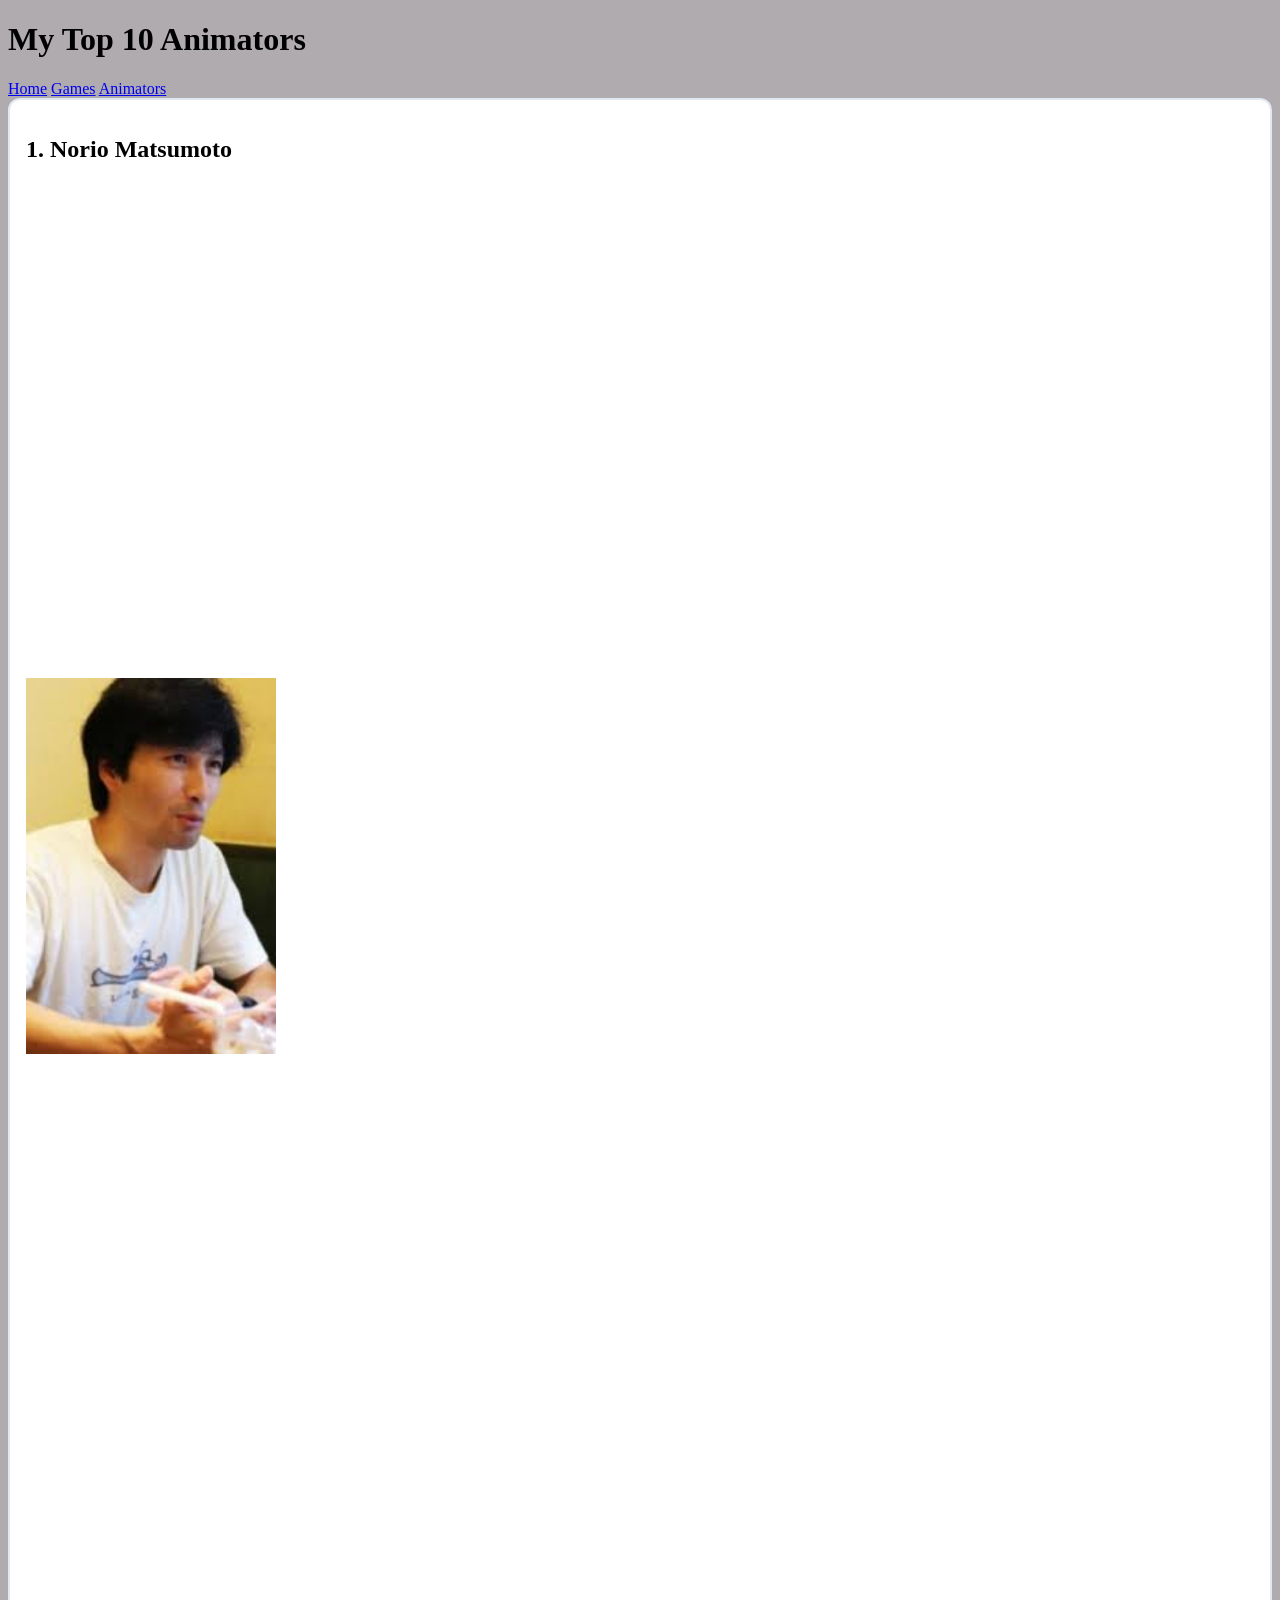
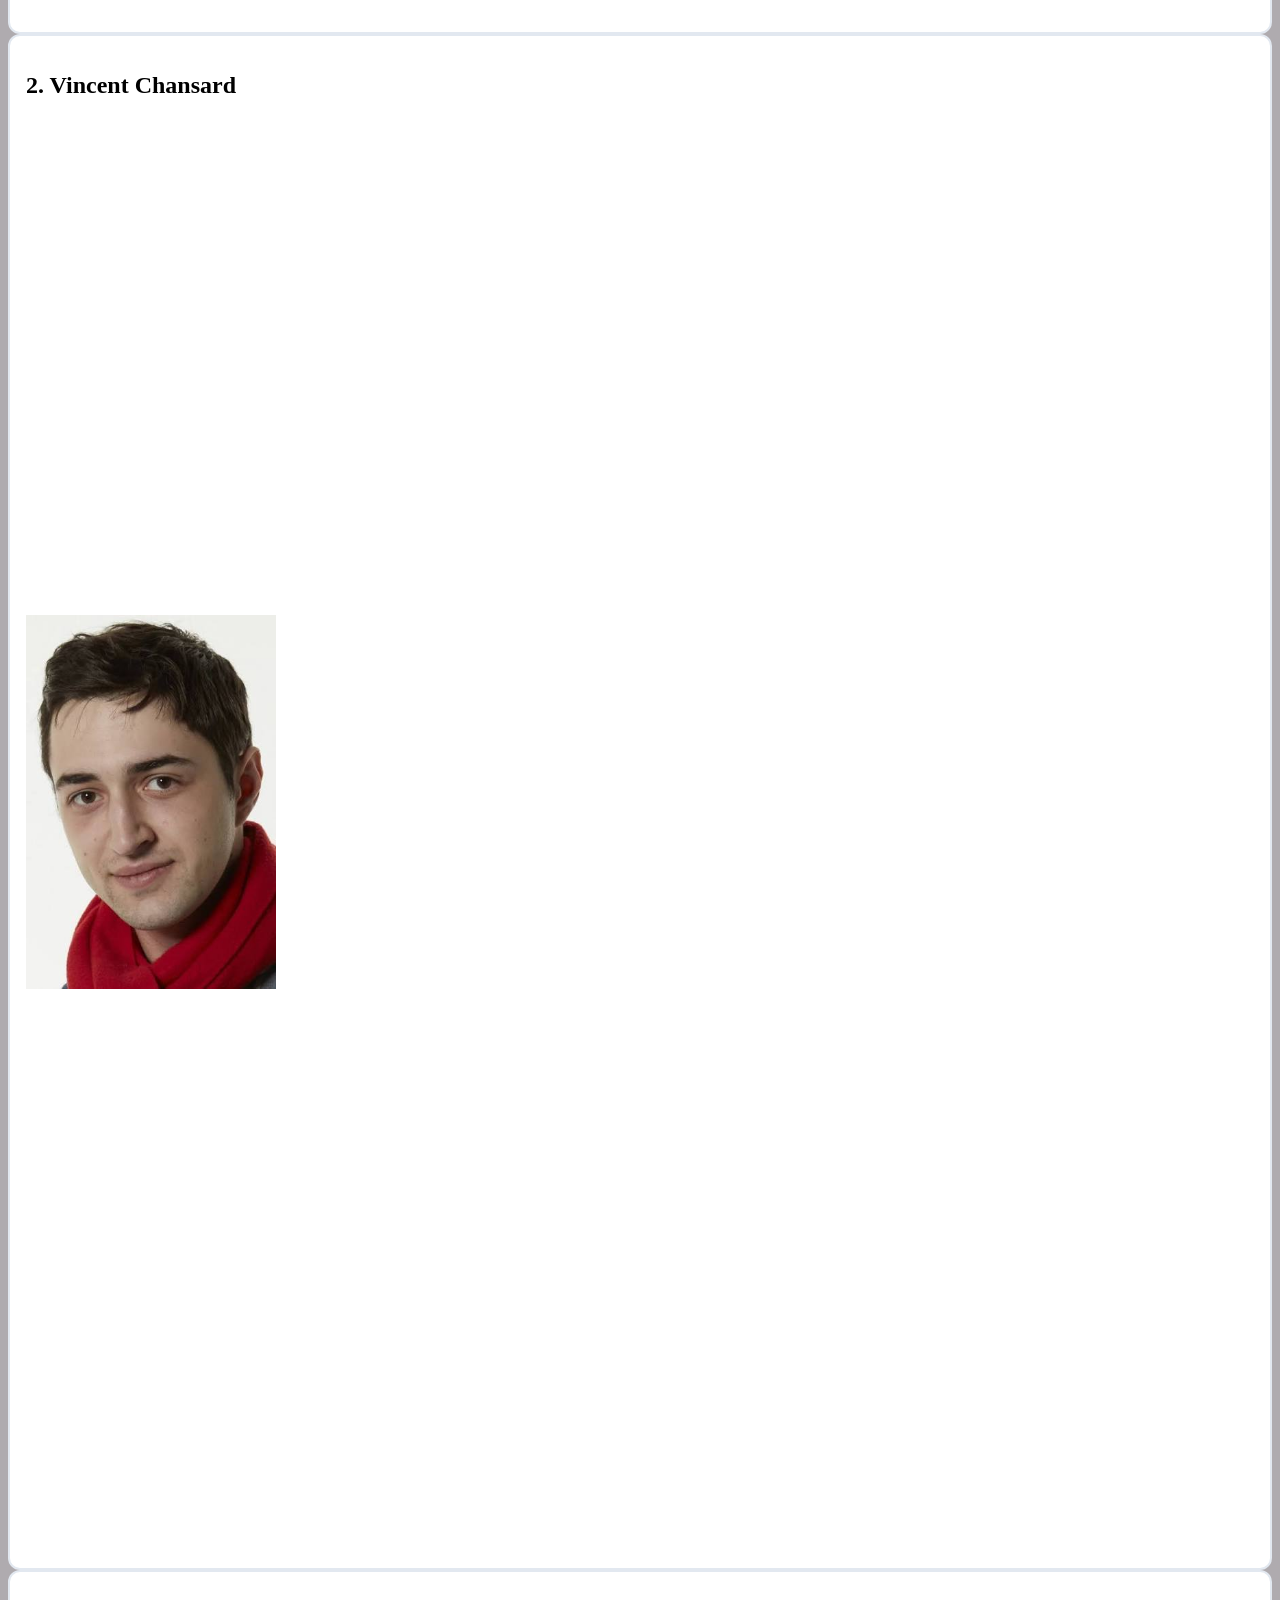
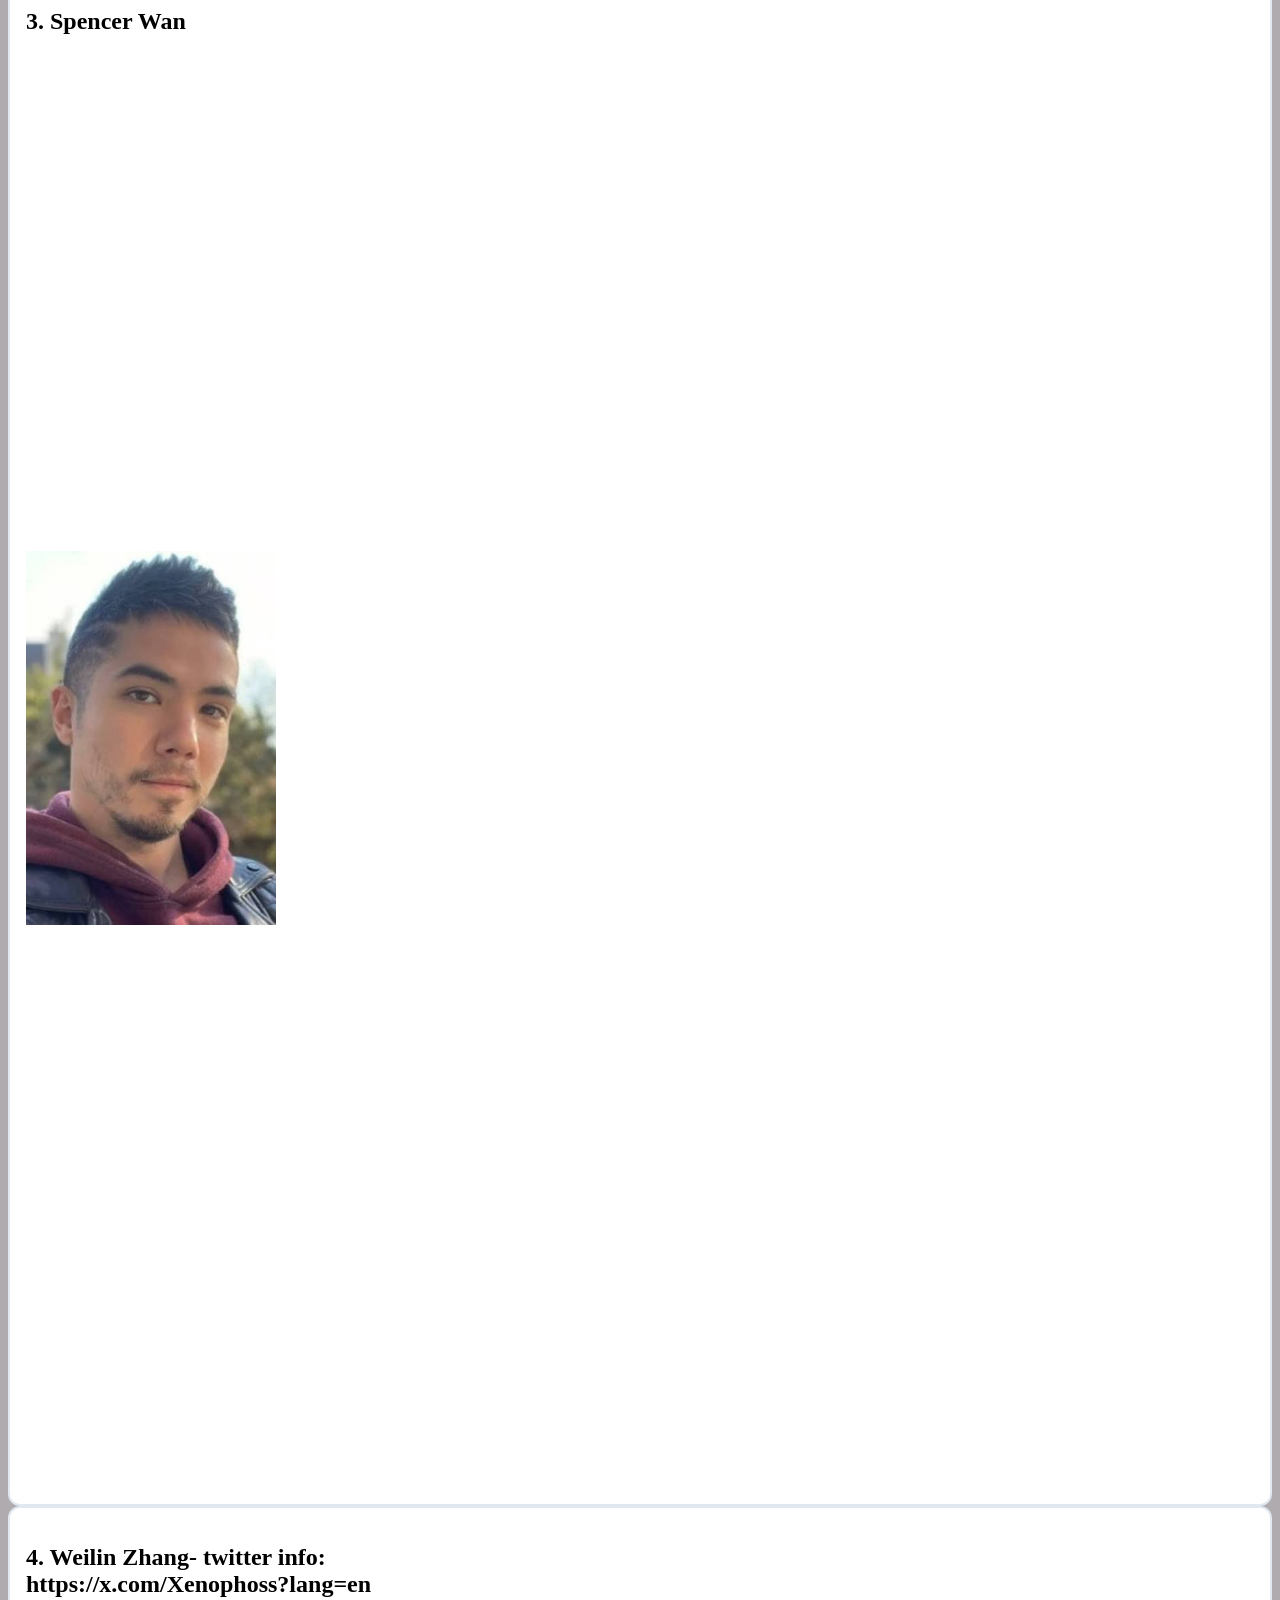
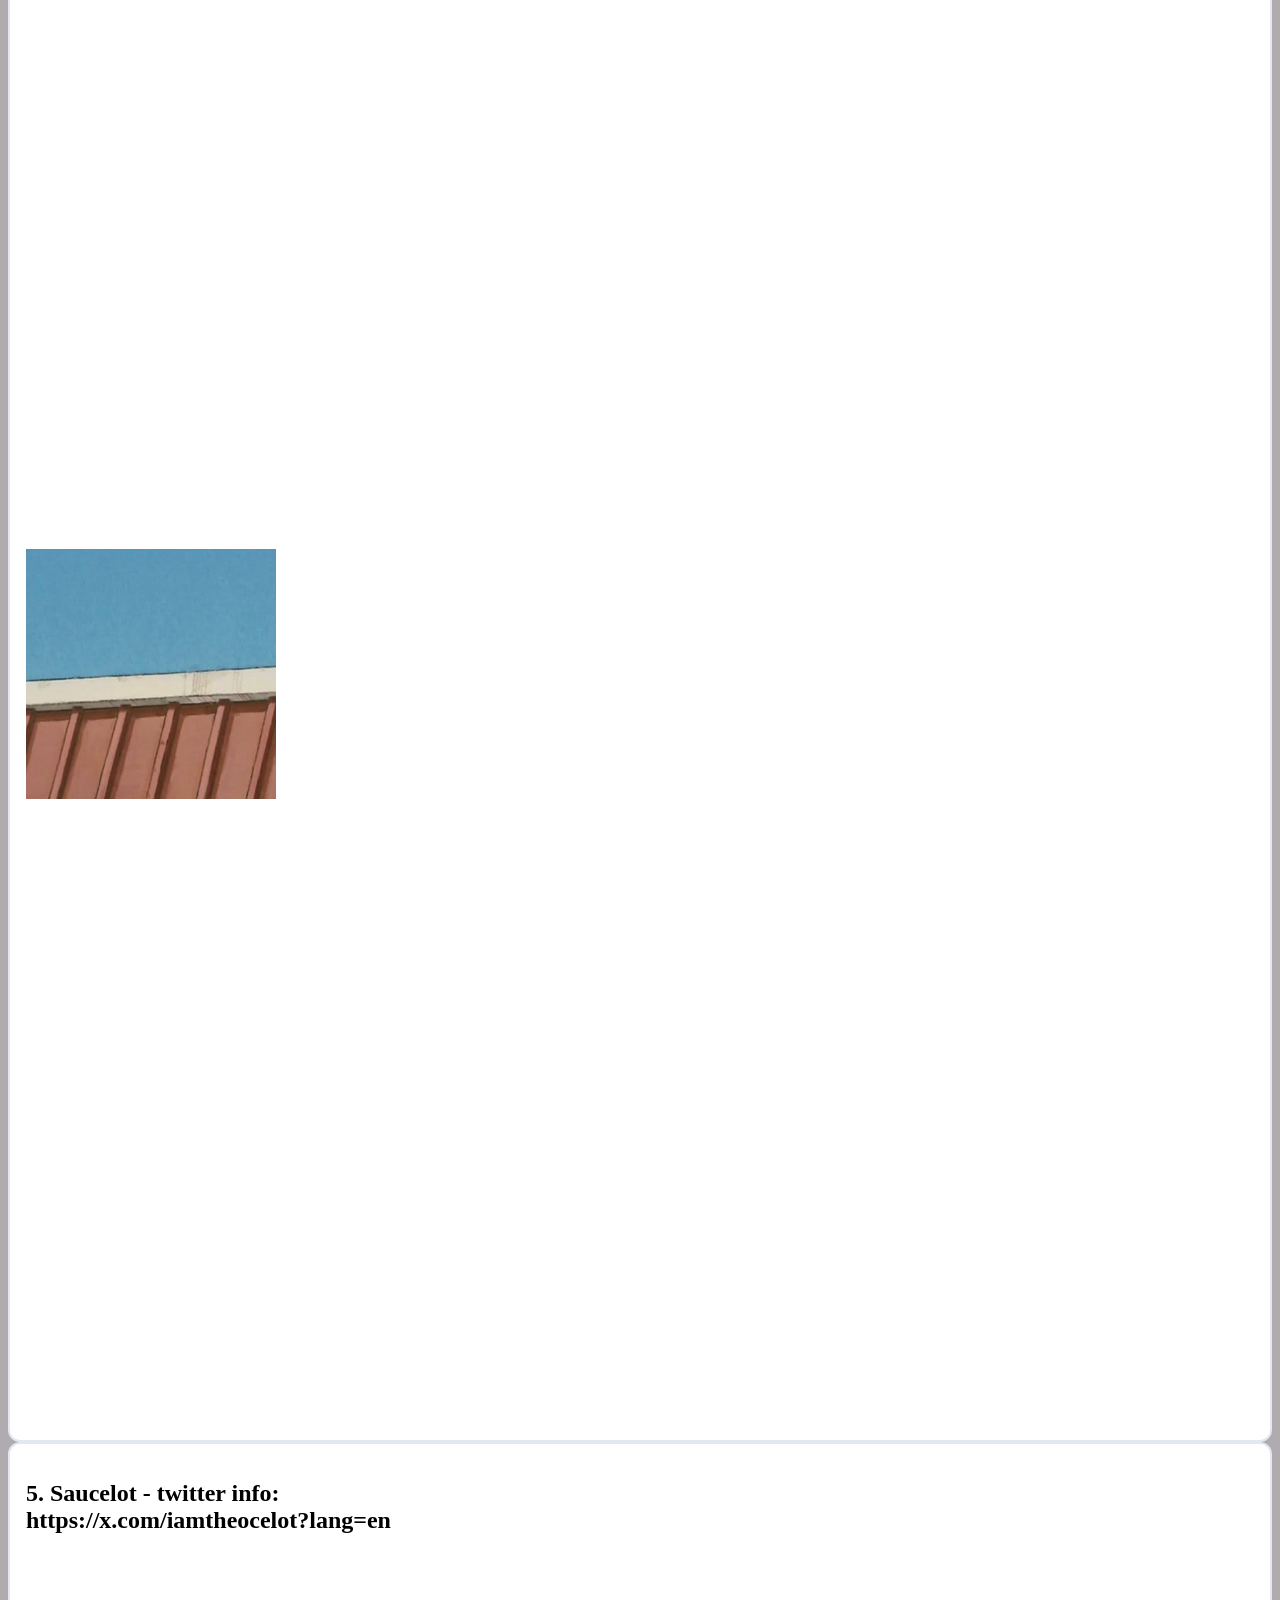
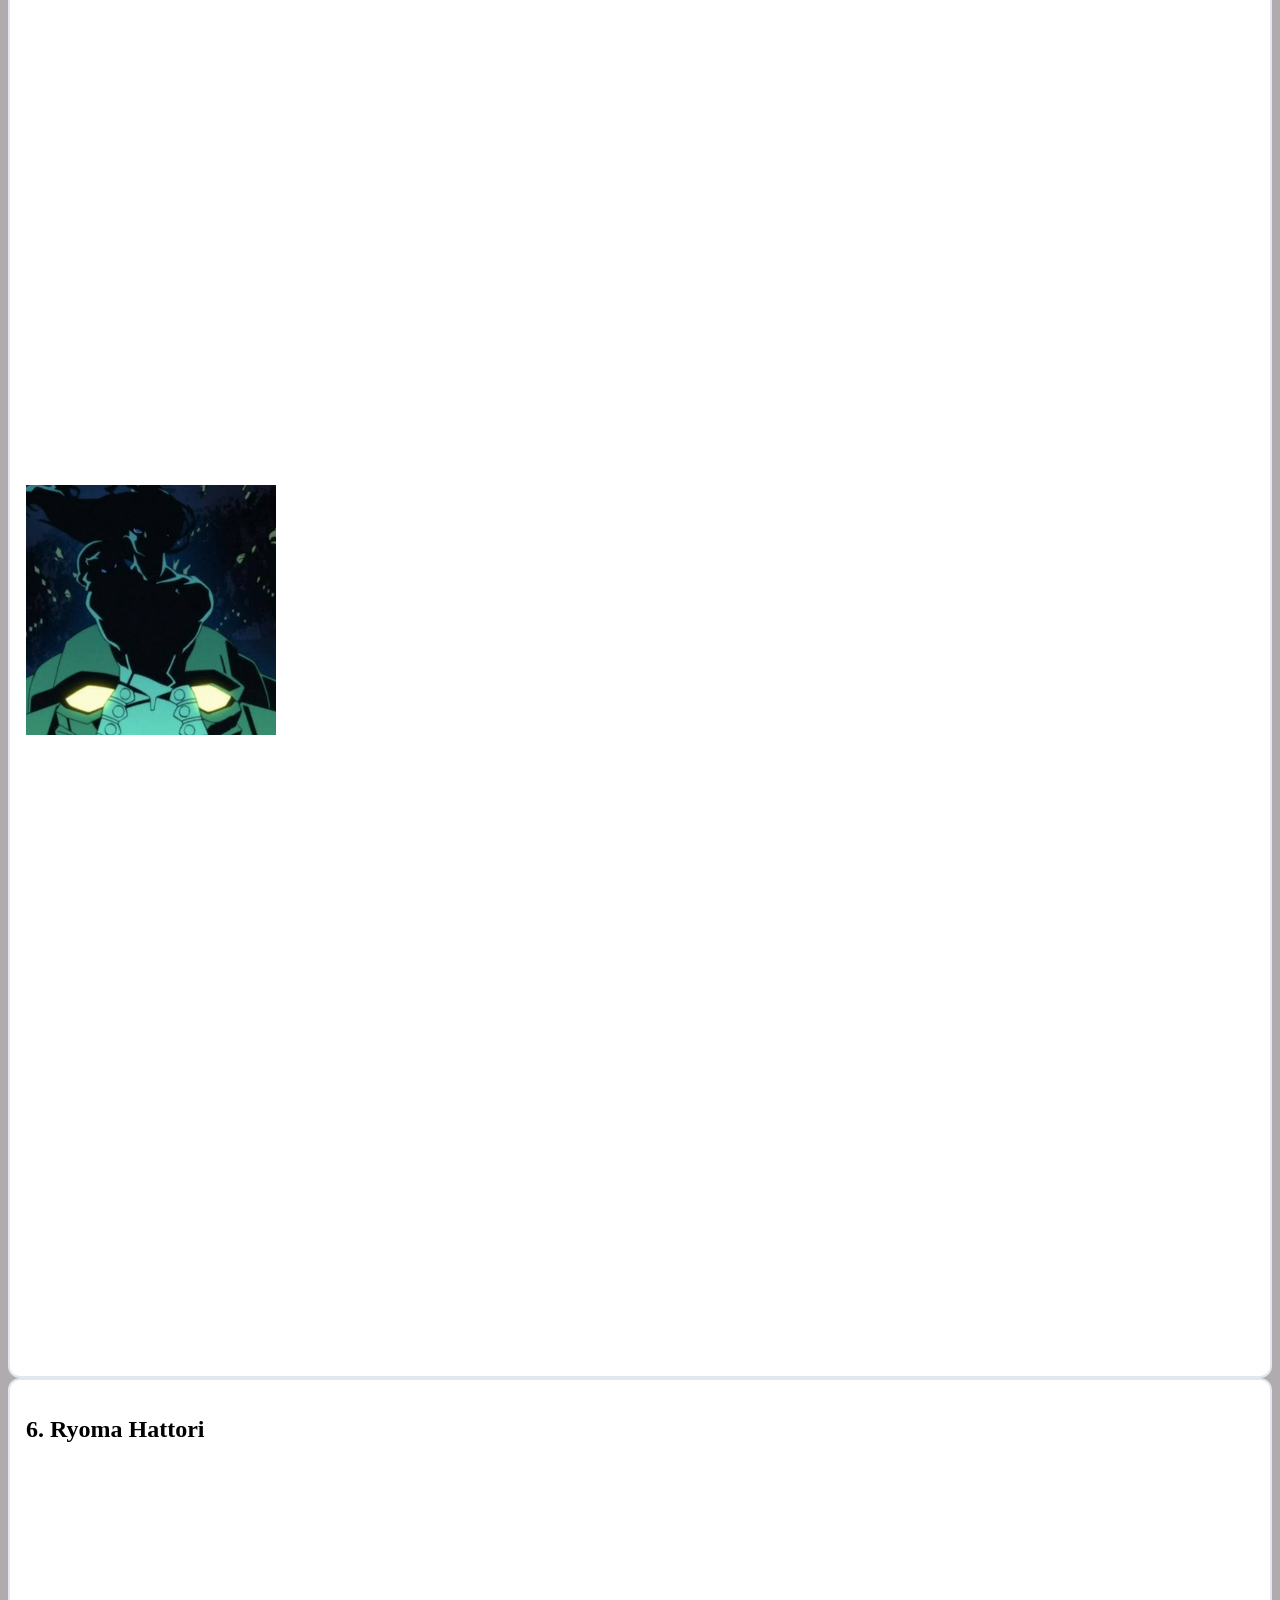
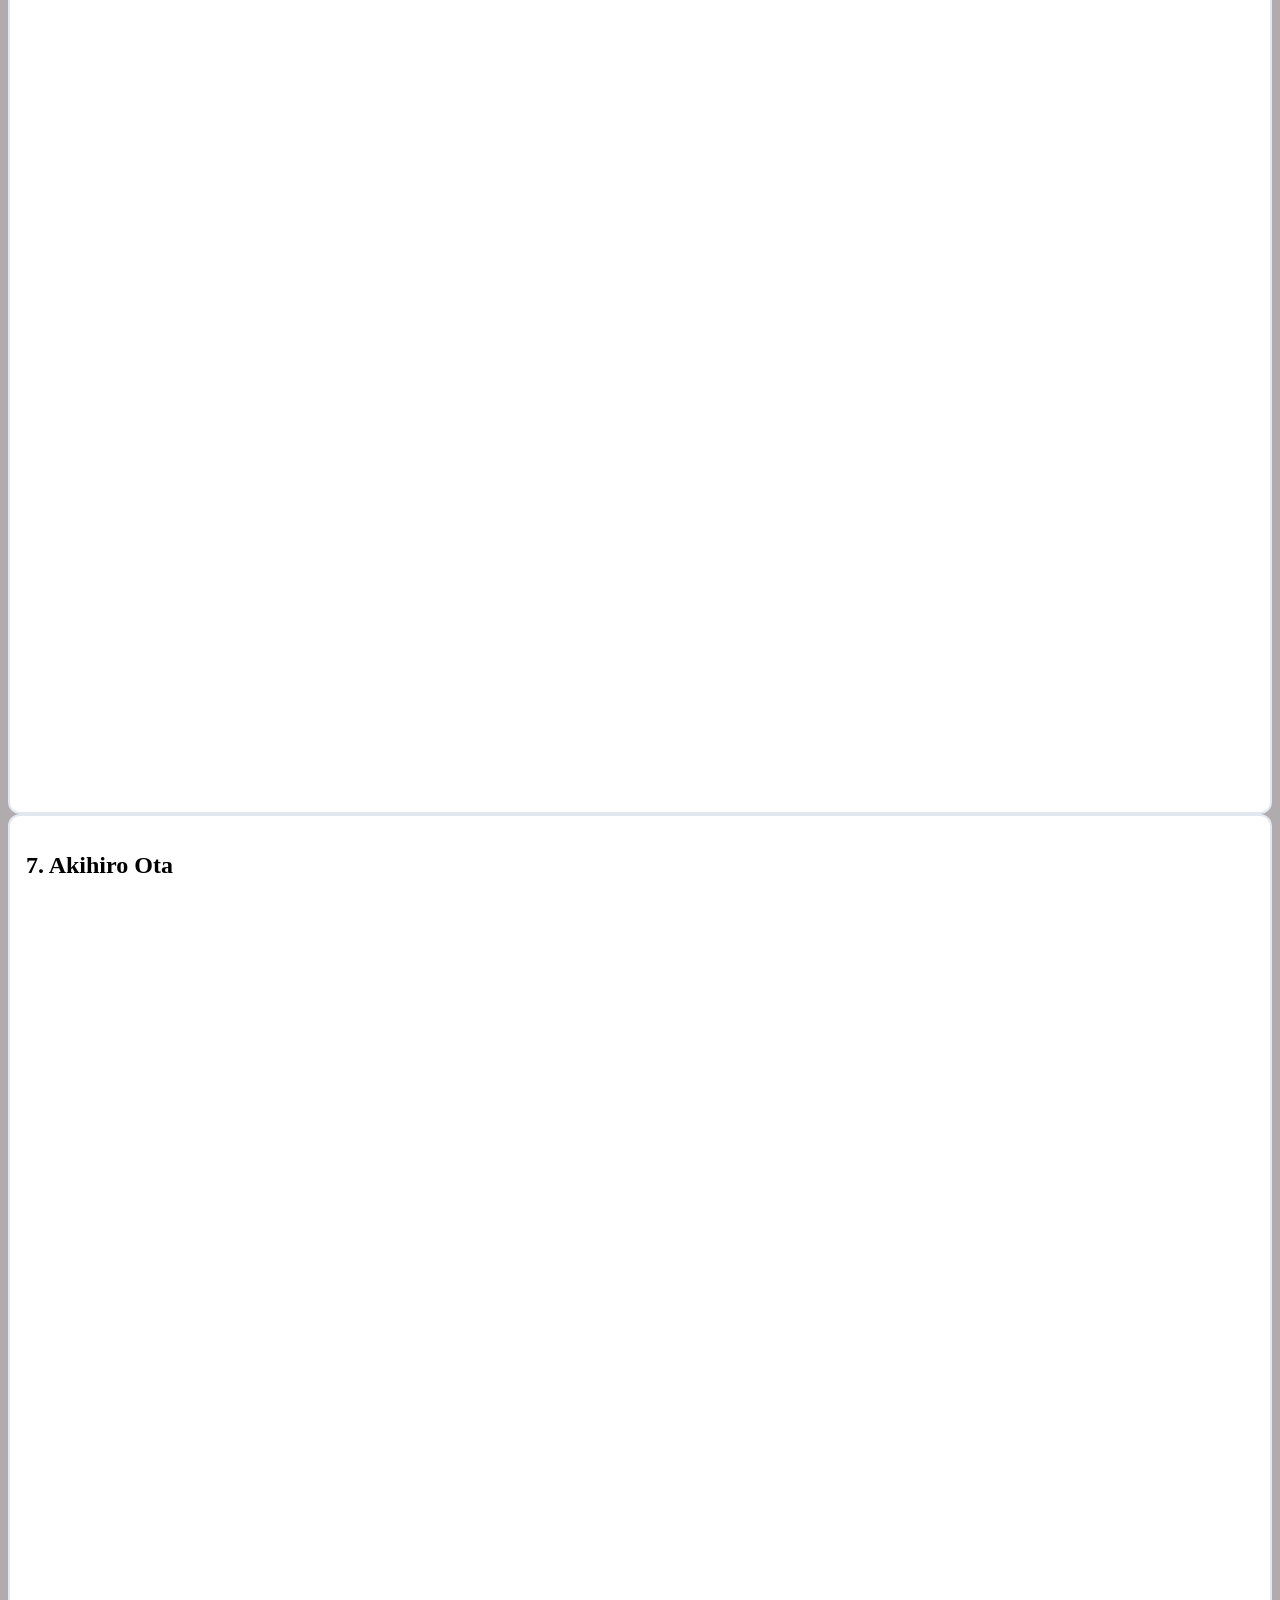
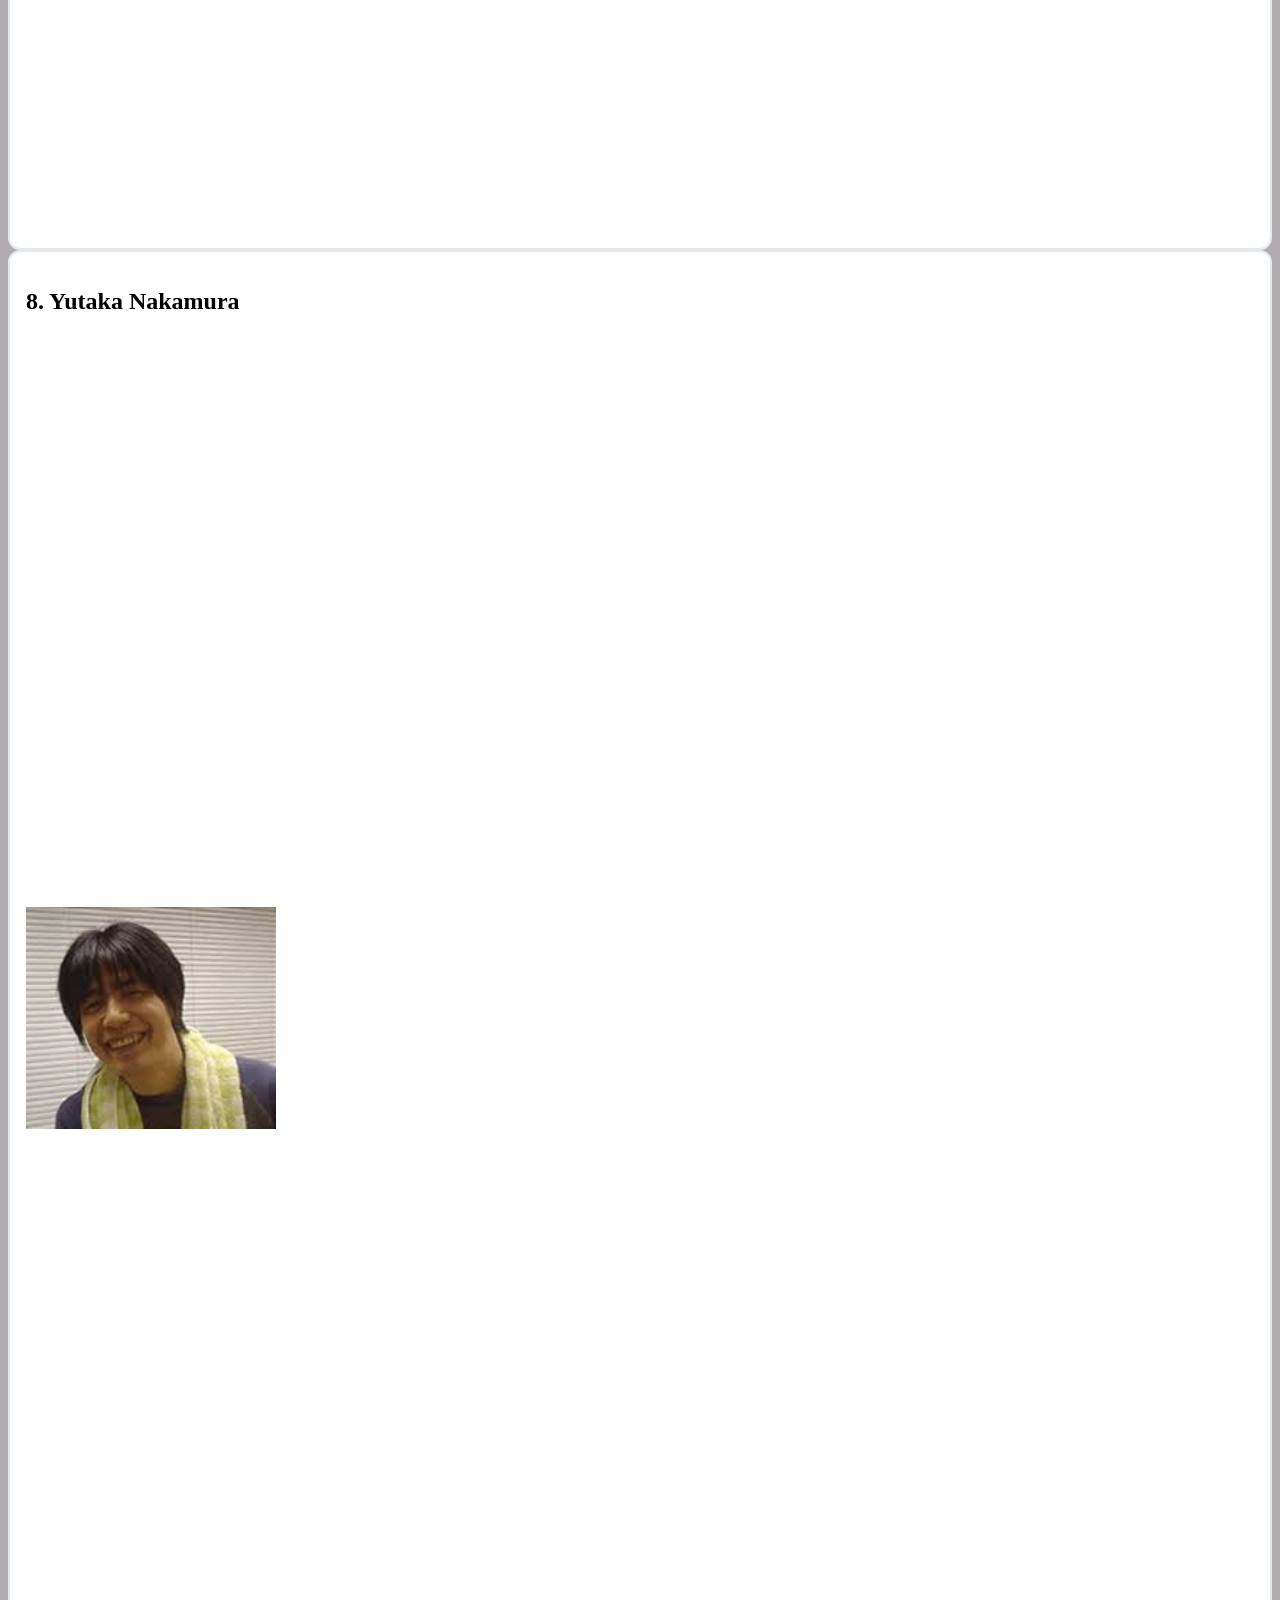
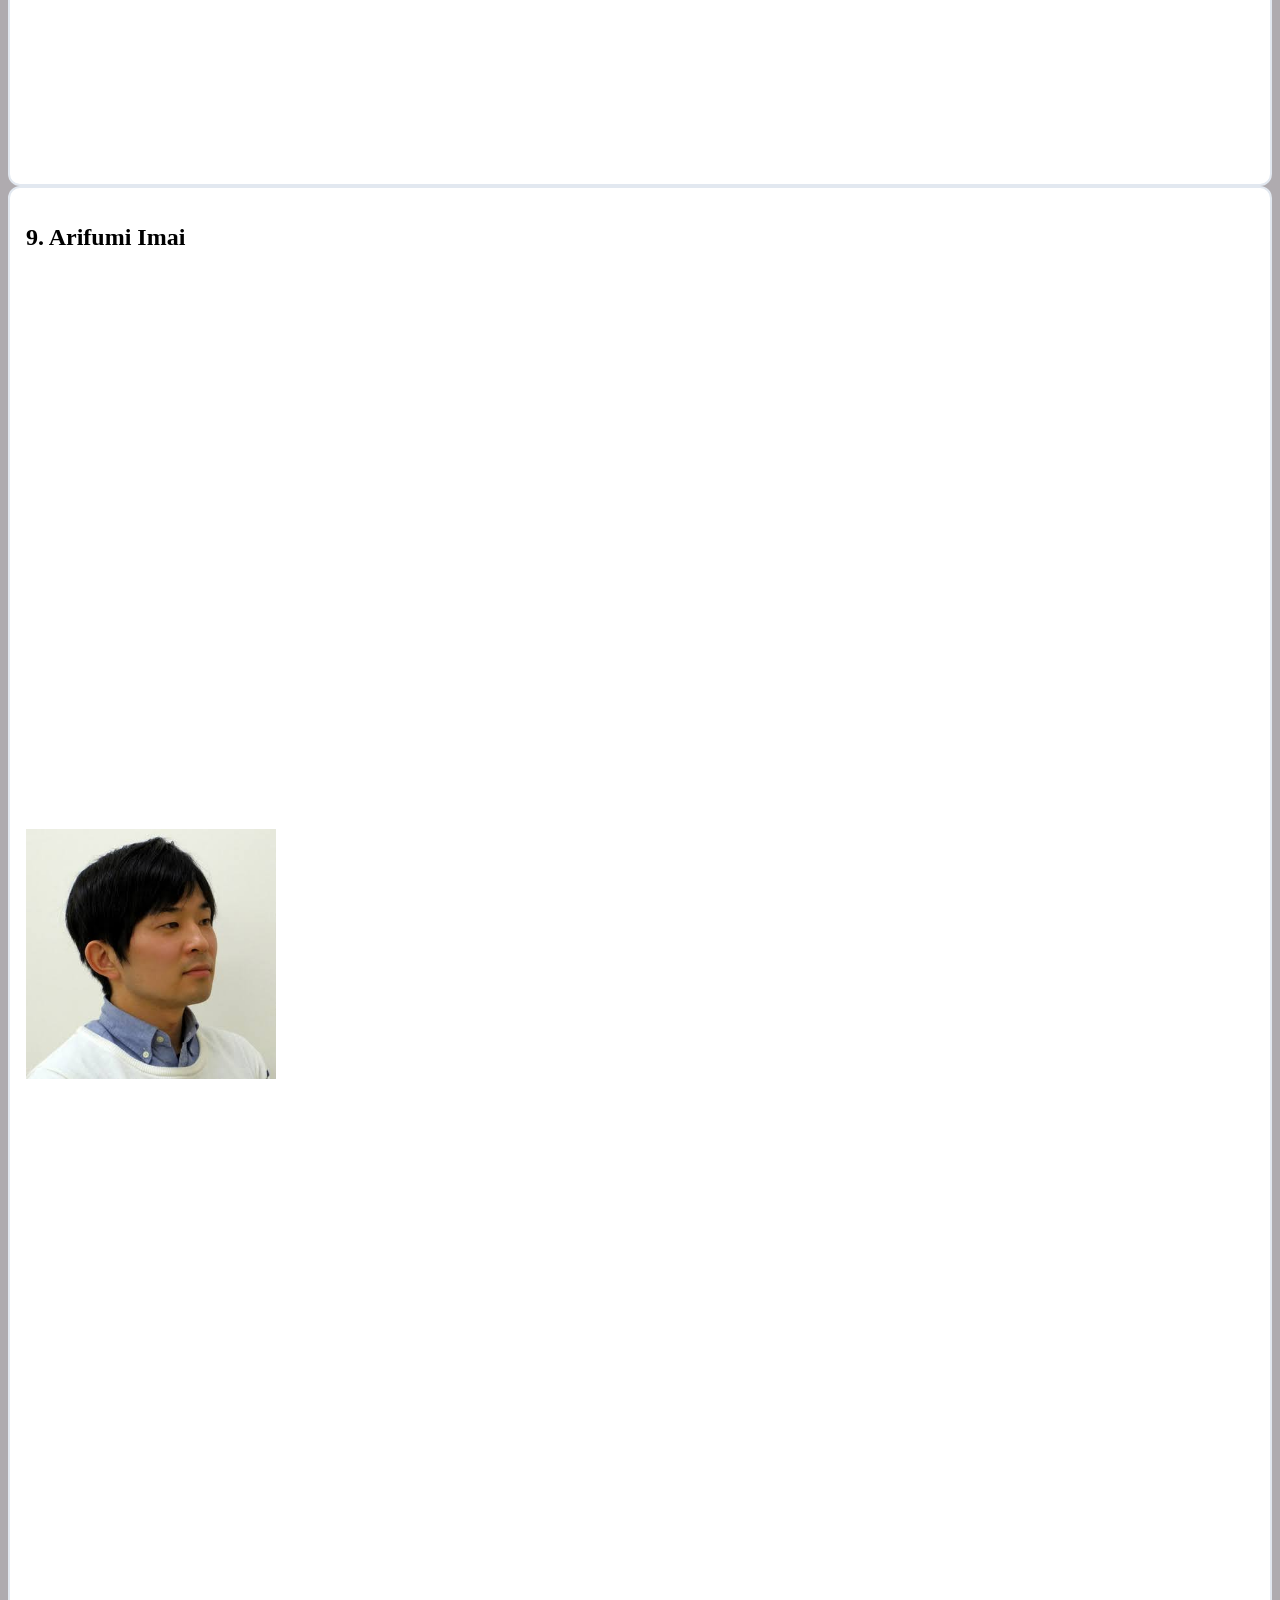
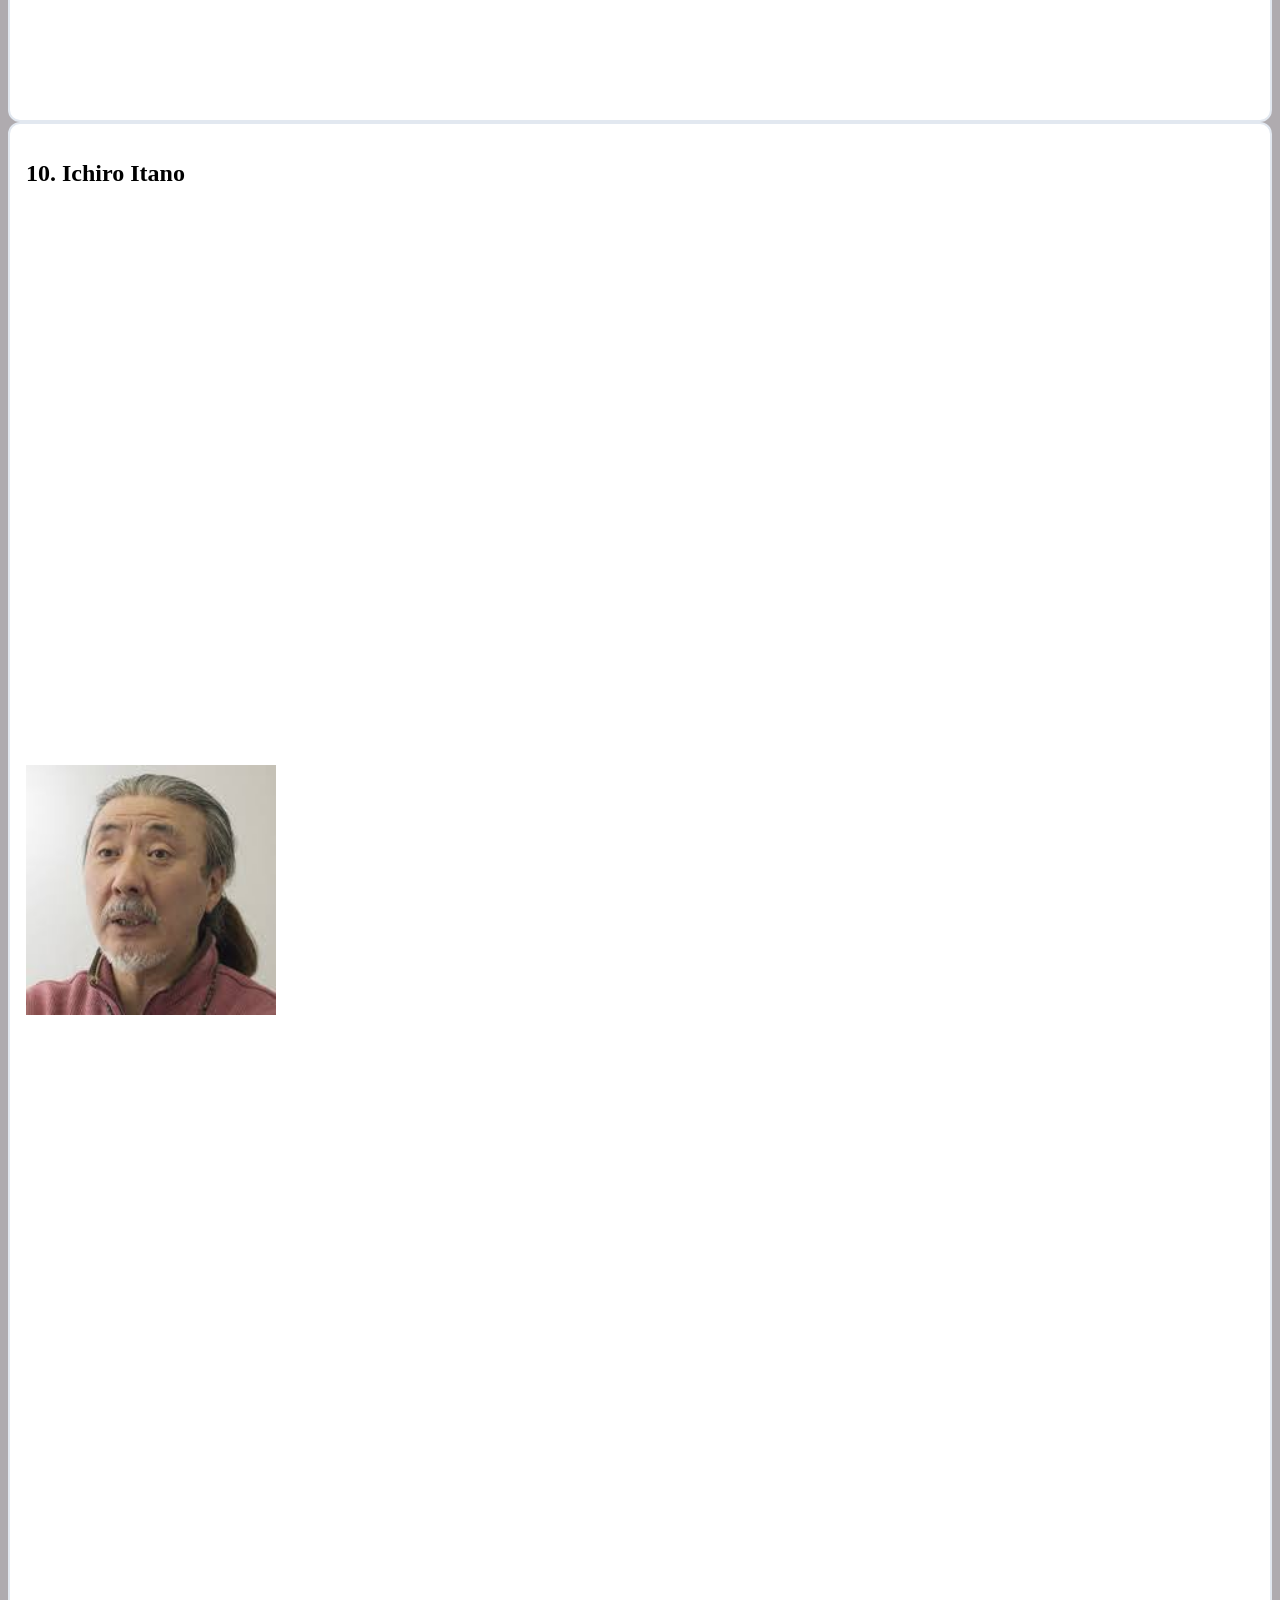
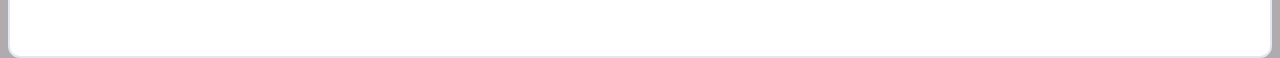
==== pages/animators.html @ e67fb4a7 "second commit" ====
<!DOCTYPE html>
<html lang="en">

<head>
    <meta charset="UTF-8">
    <meta name="viewport" content="width=device-width, initial-scale=1.0">
    <title>Top 10 Animators</title>
    <link rel="stylesheet" href="../styles/styles.css">
</head>

<body>
    <header>
        <h1>My Top 10 Animators</h1>
        <nav>
            <a href="../index.html">Home</a>
            <a href="games.html">Games</a>
            <a href="animators.html">Animators</a>
    </header>


    <main>
        <div class="animators">
            
            <div class="animator">
            <h2>1. Norio Matsumoto</h2>
            <img src="/assets/norio-matsumoto.jpg" class="animator-image">
            <video autoplay muted loop src="/assets/norio matsumoto.mp4" class="animator-video"></video>
            </div>
            
            <div class="animator">
            <h2>2. Vincent Chansard</h2>
            <img src="/assets/vincent-chansard.jpg" class="animator-image">
            <video autoplay muted loop src="/assets/vincent chansard.mp4" class="animator-video"></video>
            </div>
             
            <div class="animator">
            <h2>3. Spencer Wan</h2>
            <img src="/assets/spencer-wan.jpg" class="animator-image">
            <video autoplay muted loop src="/assets/spencer wan.mp4" class="animator-video"></video>
            </div>

            <div class="animator">
            <h2>4. Weilin Zhang- twitter info: https://x.com/Xenophoss?lang=en</h2>
            <img src="/assets/weilin-zhang-twitterpfp.jpg" class="animator-image">
            <video autoplay muted loop src="/assets/weilin zhang.mp4" class="animator-video"></video>
            </div>
            
            <div class="animator">
            <h2>5. Saucelot - twitter info: https://x.com/iamtheocelot?lang=en</h2>
            <img src="/assets/saucelot-twitterpfp.jpg" class="animator-image">
            <video autoplay muted loop src="/assets/saucelot.mp4" class="animator-video"></video>
            </div>

            <div class="animator">
            <h2>6. Ryoma Hattori</h2>
            <video autoplay muted loop src="/assets/Ryoma Hattori.mp4" class="animator-video"></video>
            </div>

            <div class="animator">
            <h2>7. Akihiro Ota</h2>
            <video autoplay muted loop src="/assets/akihiro ota.mp4" class="animator-video"></video>
            </div>

            <div class="animator">
            <h2>8. Yutaka Nakamura</h2>
            <img src="/assets/yutaka-nakamura.jpg" class="animator-image">
            <video autoplay muted loop src="/assets/yutaka nakamura.mp4" class="animator-video"></video>
            </div>
            
            <div class="animator">
            <h2>9. Arifumi Imai</h2>
            <img src="/assets/arifumi-imai.jpg" class="animator-image">
            <video autoplay muted loop src="/assets/arifumi imai.mp4" class="animator-video"></video>
            </div>

            <div class="animator">
            <h2>10. Ichiro Itano</h2>
            <img src="/assets/ichiro-itano.jpg" class="animator-image">
            <video autoplay muted loop src="/assets/itano circus.mp4" class="animator-video"></video>
            </div>
        </div>


    </main>

    <footer>

    </footer>
</body>

</html>
---- styles/styles.css ----
body {
    background-color: rgb(175, 171, 175);
    
}


.animators {
    display:grid;
   width: 100%;
   height: 160px;
   border-radius: 8px;
   object-fit: cover;
   
}


.animator {
    background-color: white;
  border: 2px solid #E2E8F0;
  border-radius: 12px;
  padding: 16px;
  display: grid;
  grid-template: 500px / 500px;

}


.animator-image {
   width: 50%;
   height: 500px;
   border-radius: 8px;
   object-fit: contain;
}




.animator-video {
     width: 50%;
   height: 500px;
   border-radius: 8px;
   object-fit:  contain;
   
}
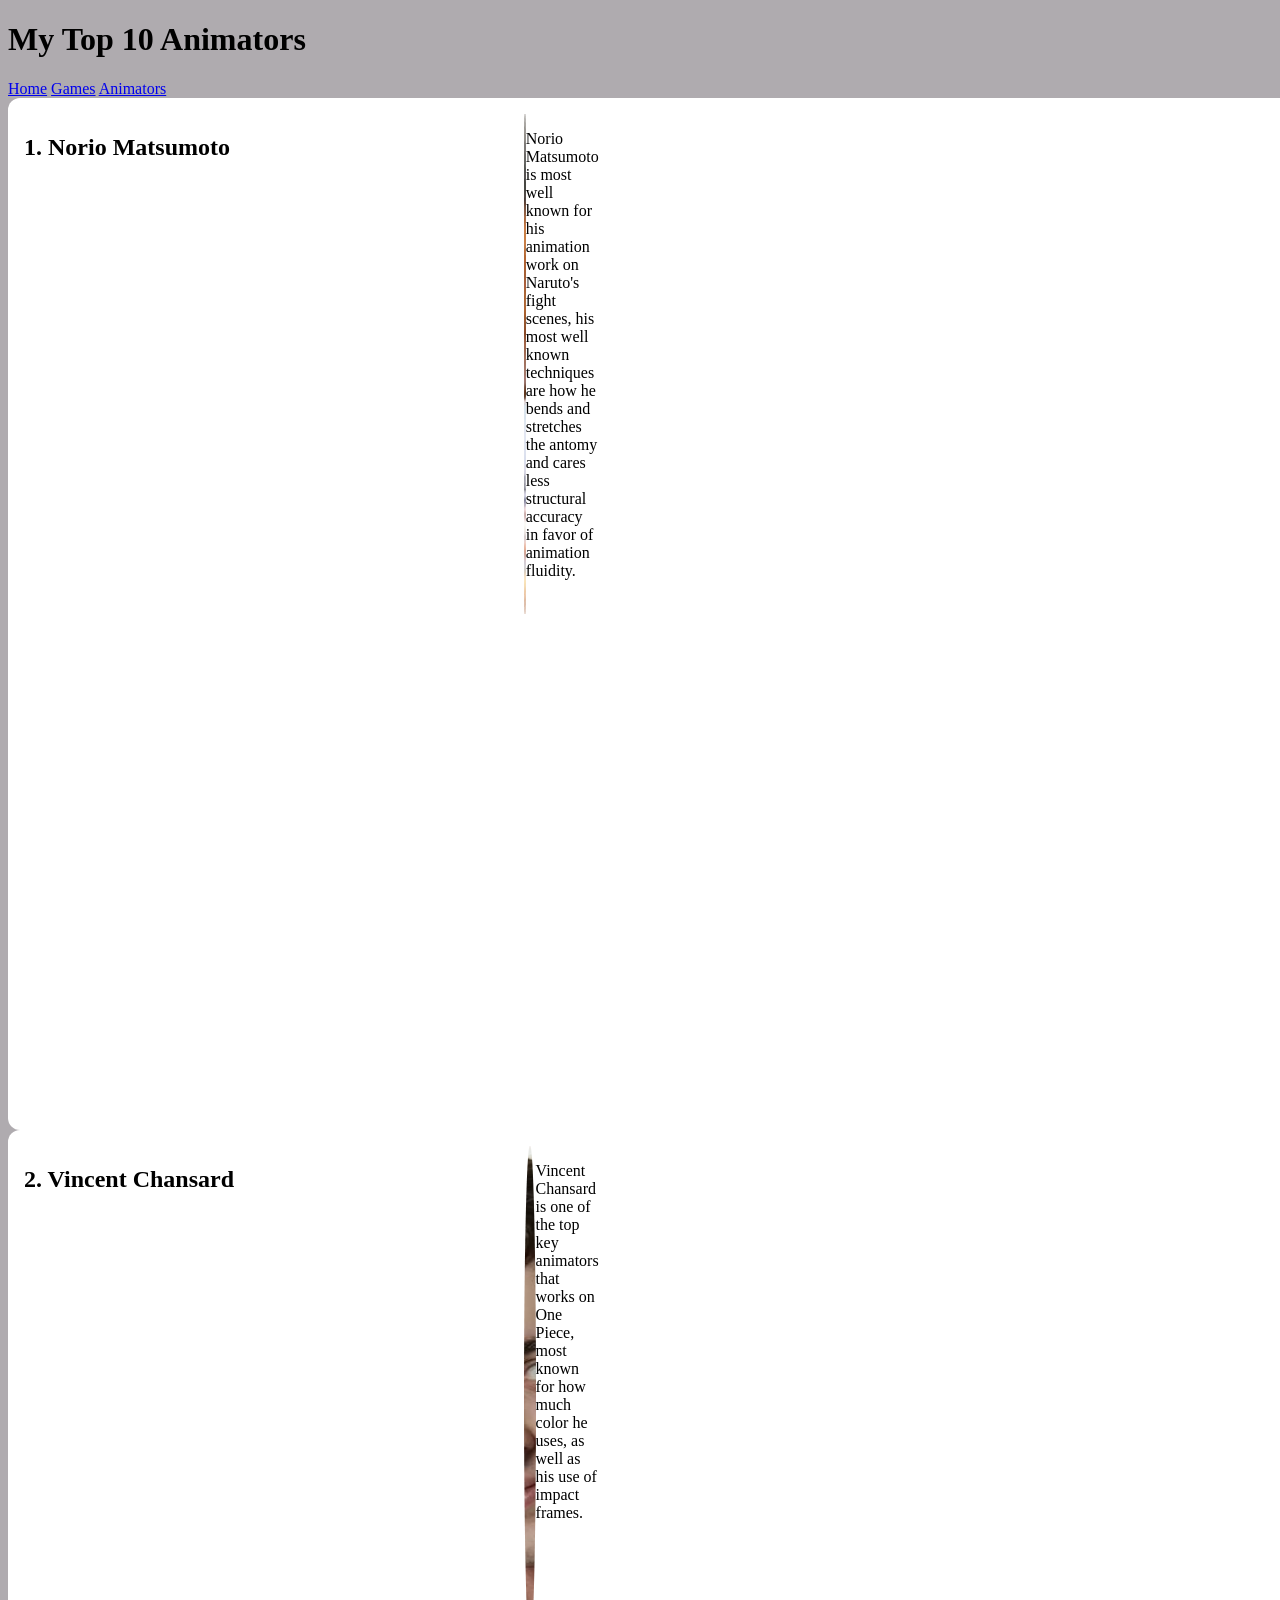
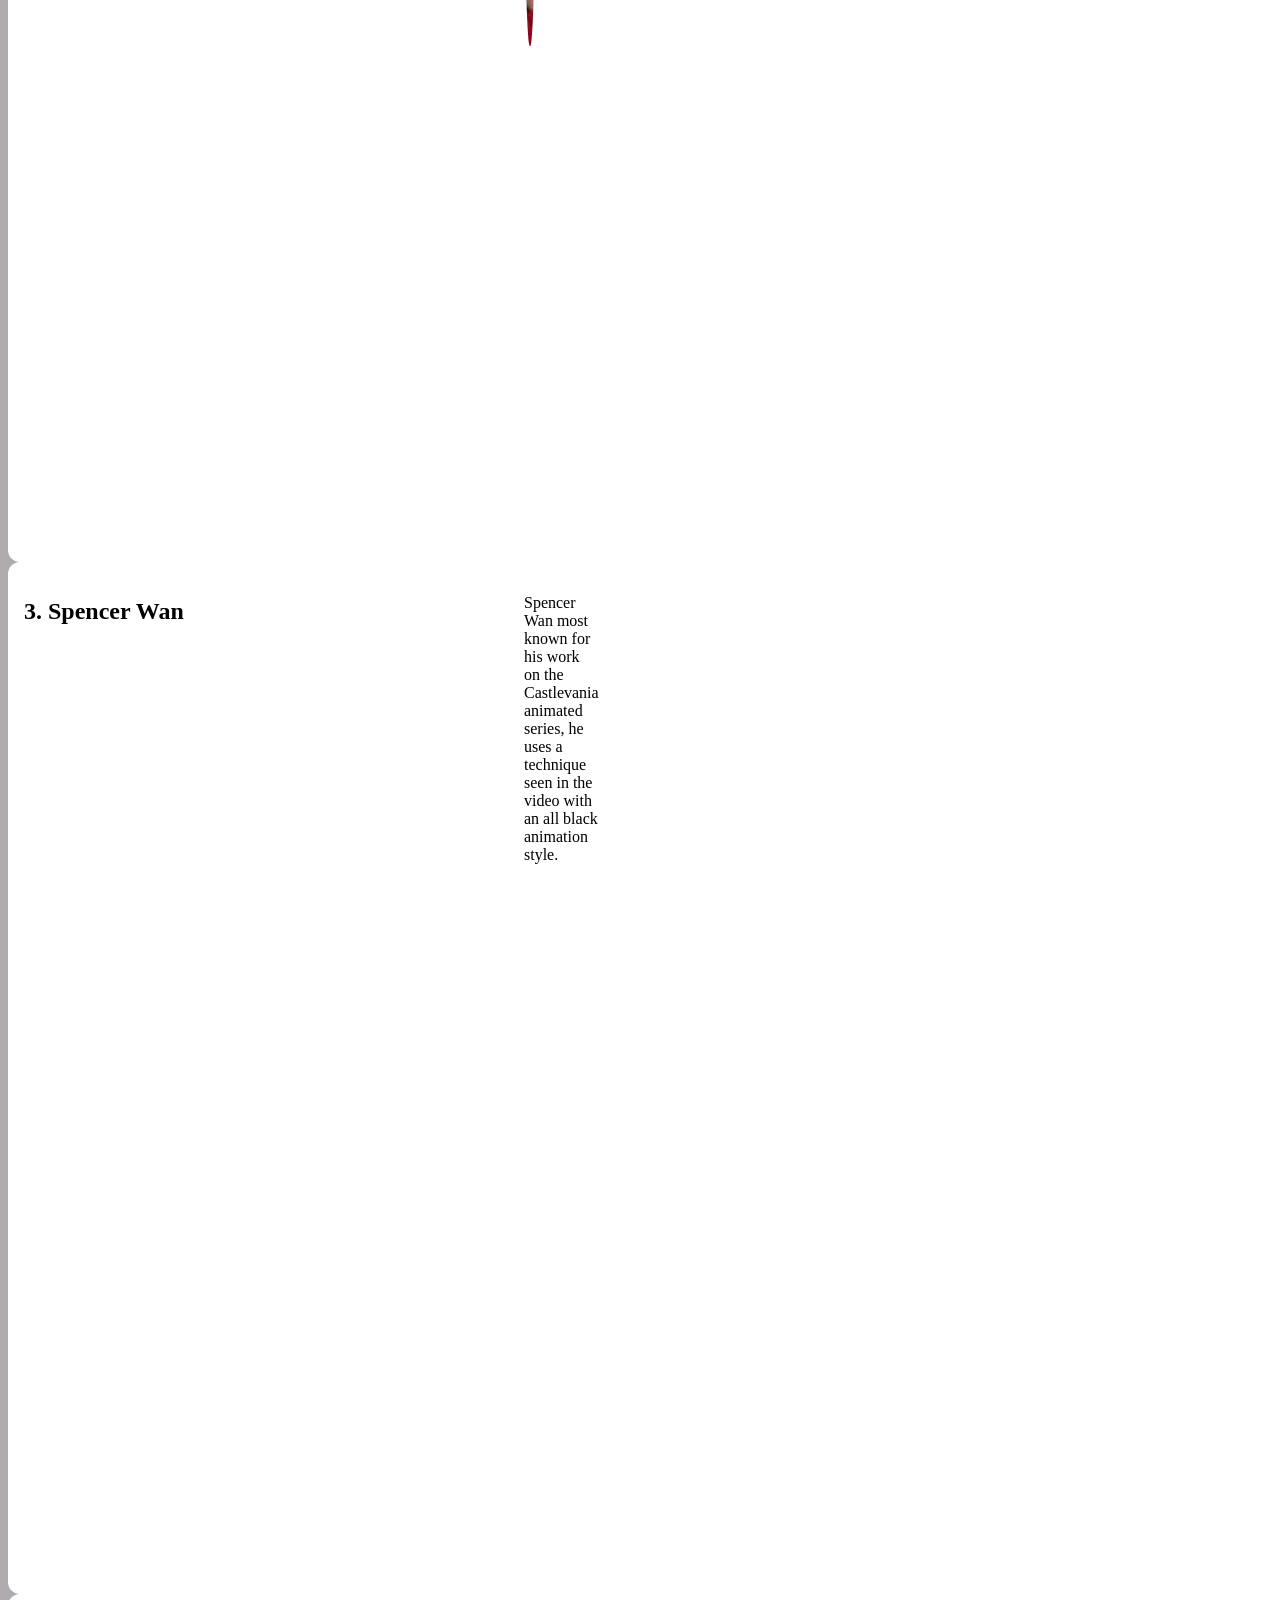
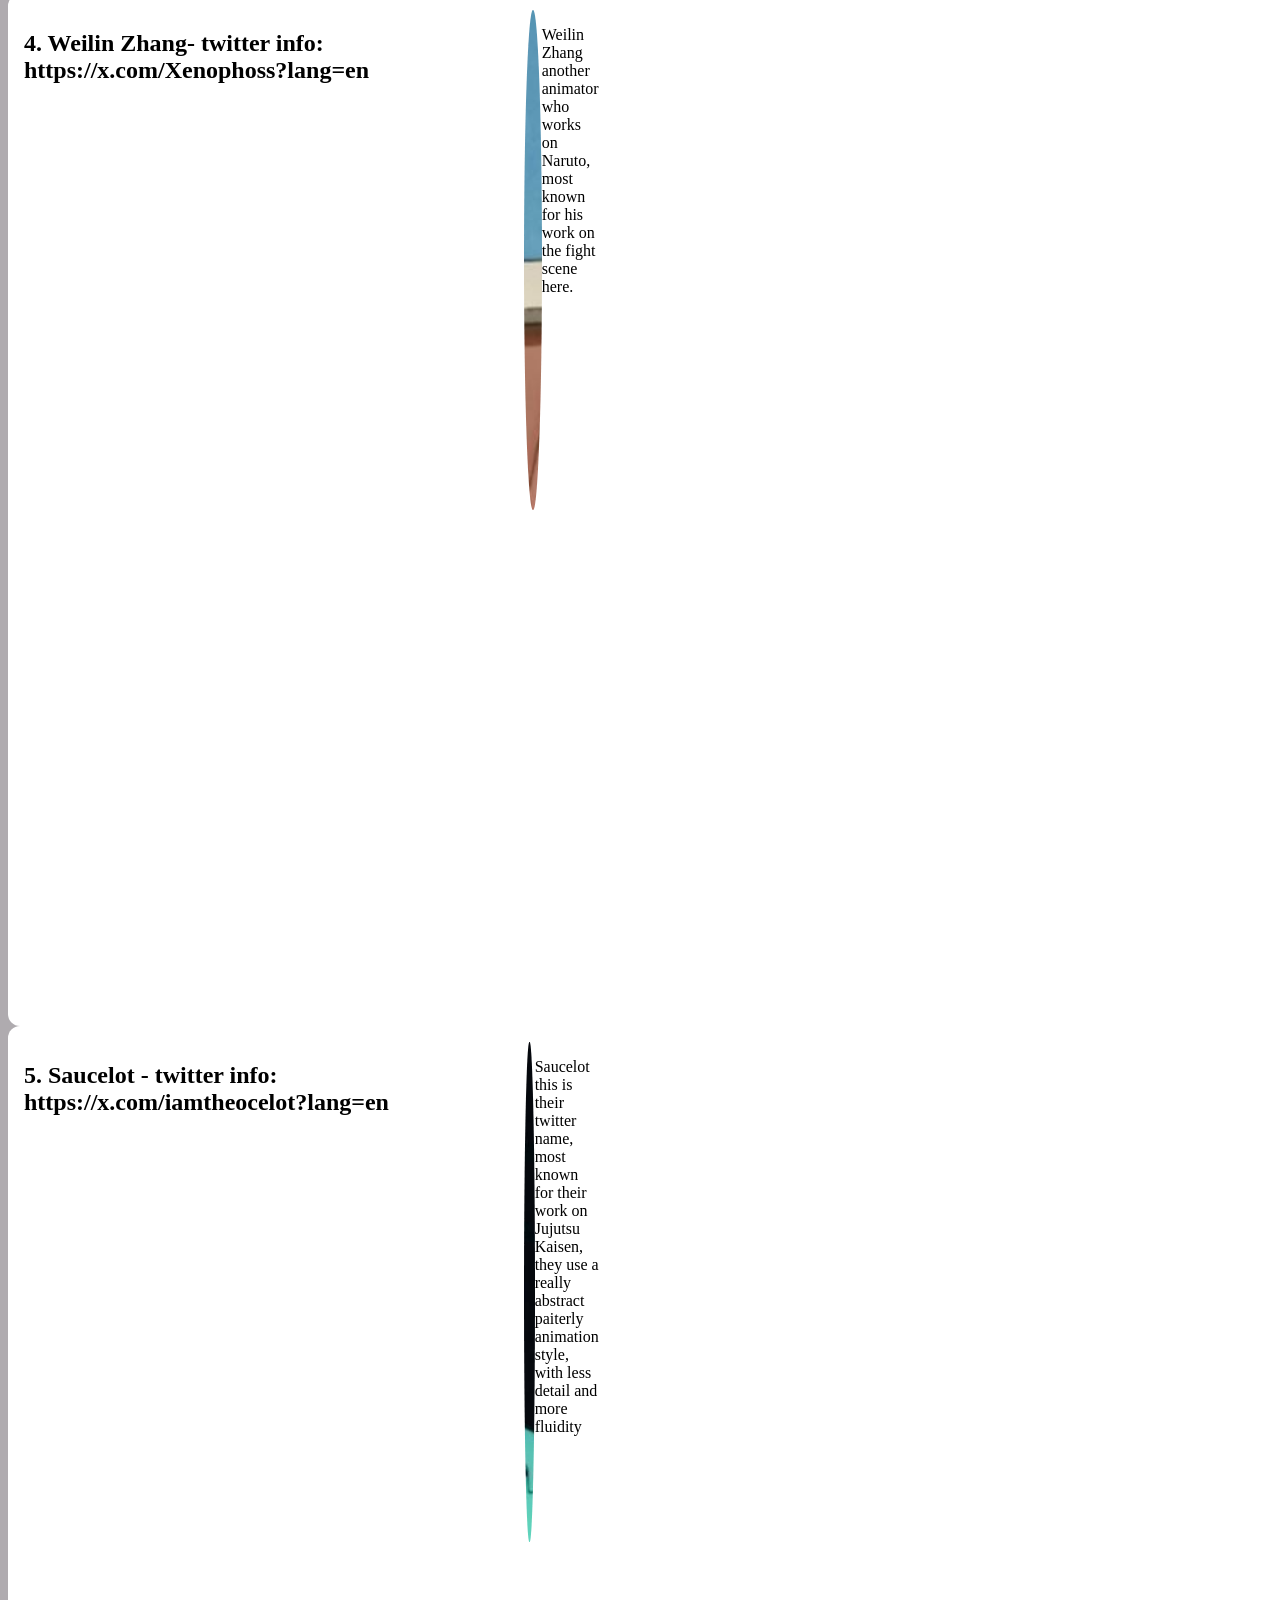
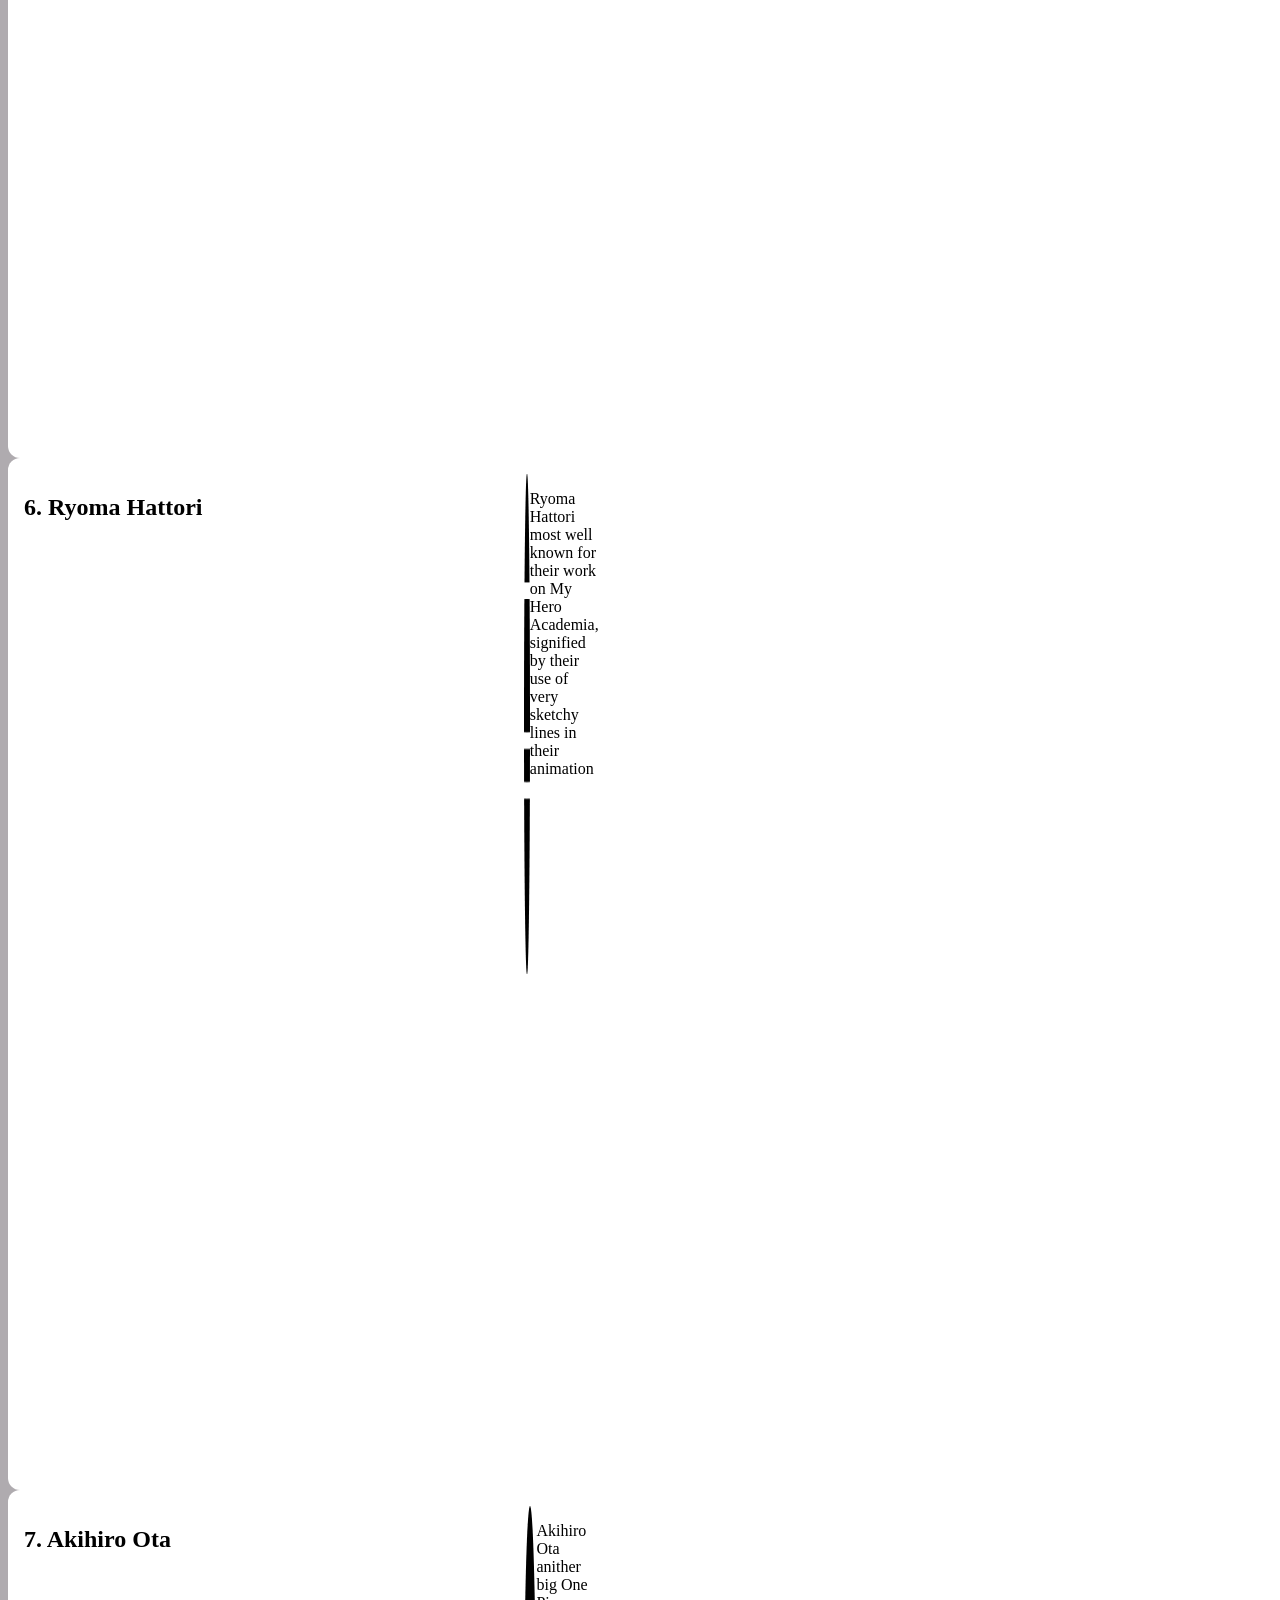
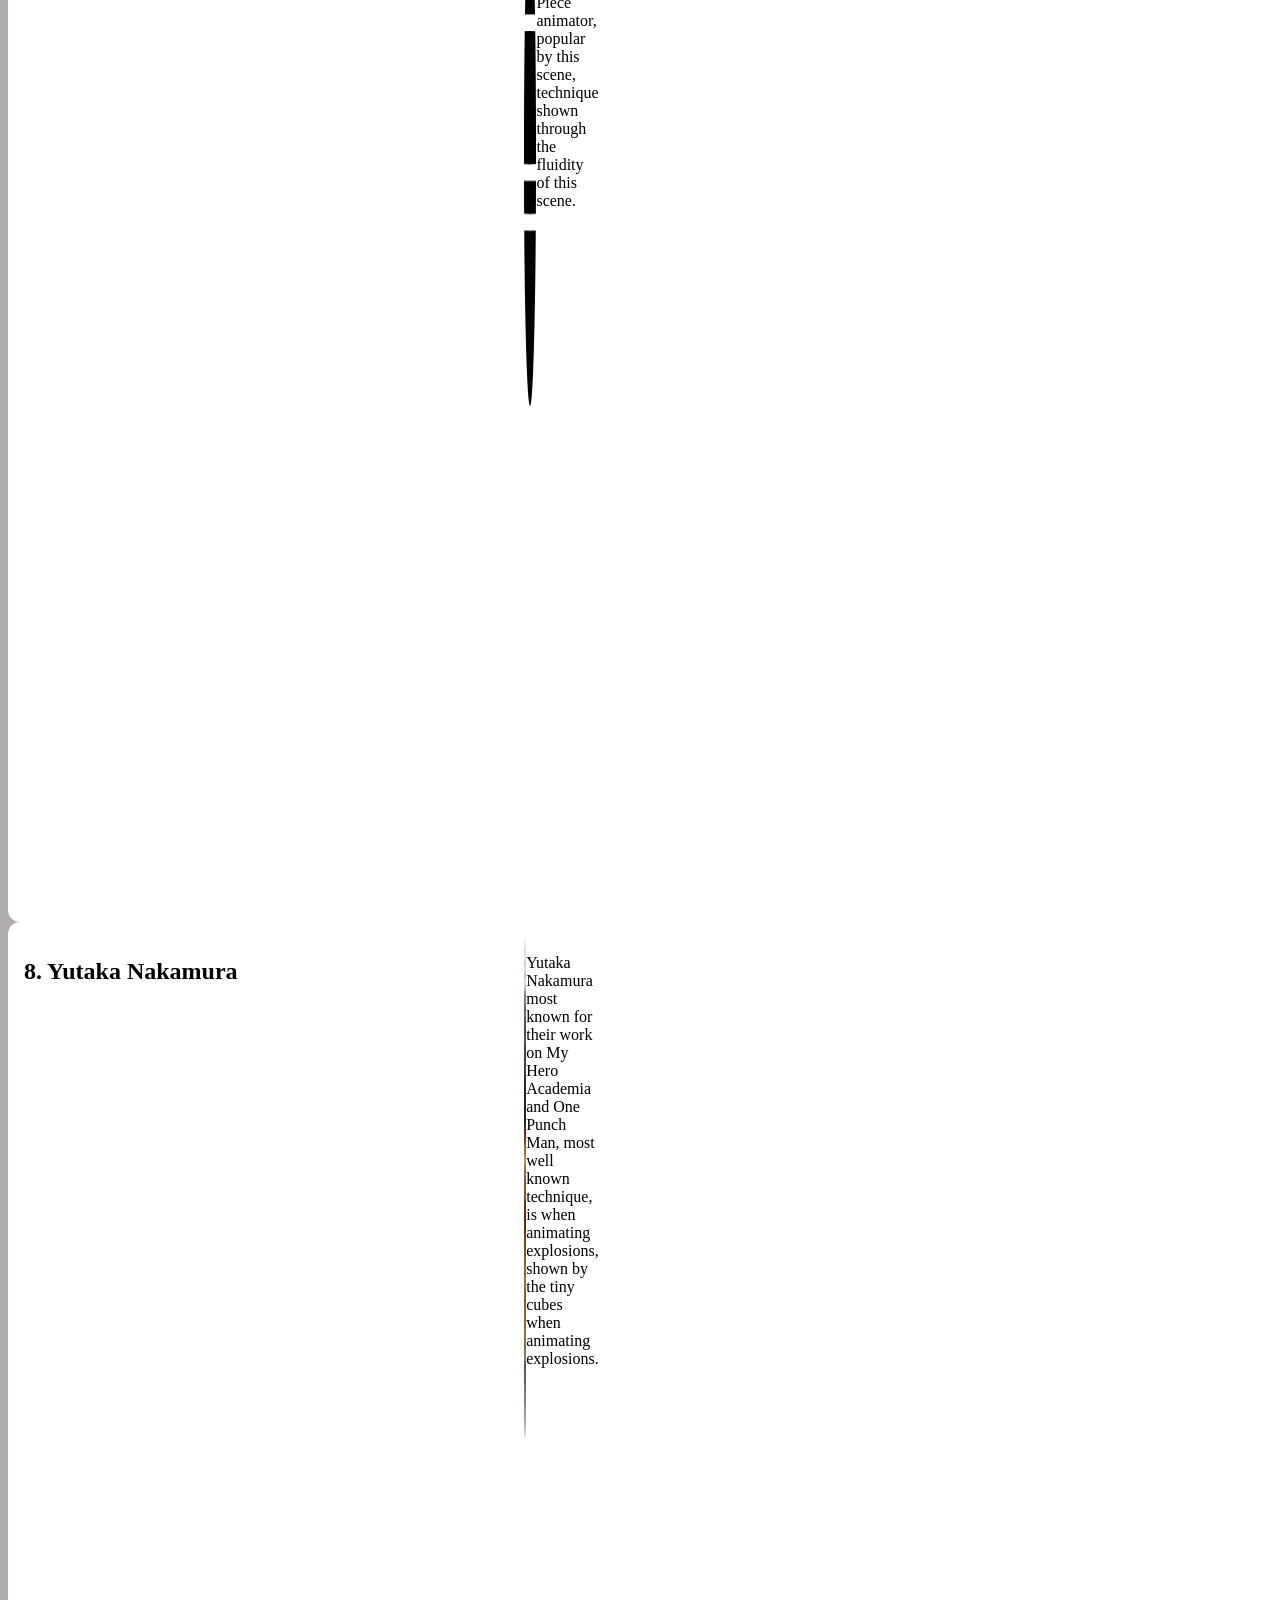
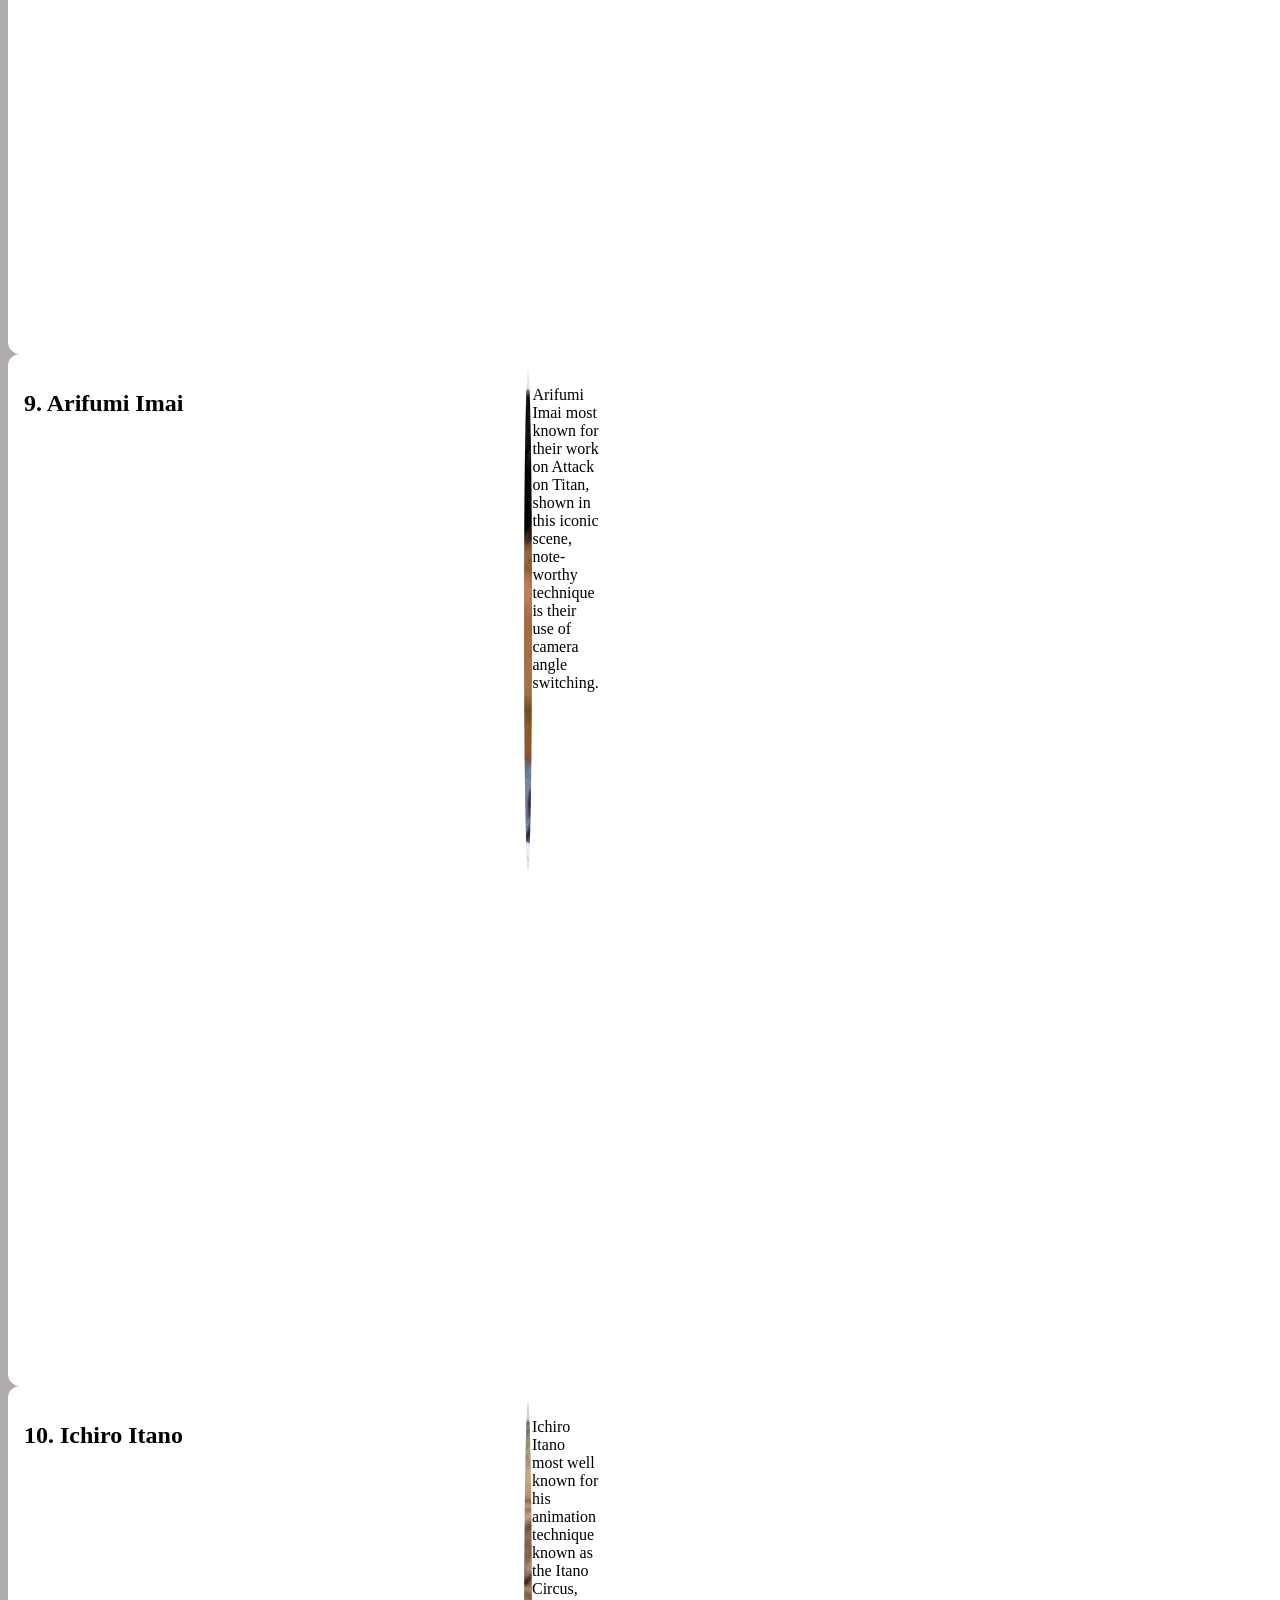
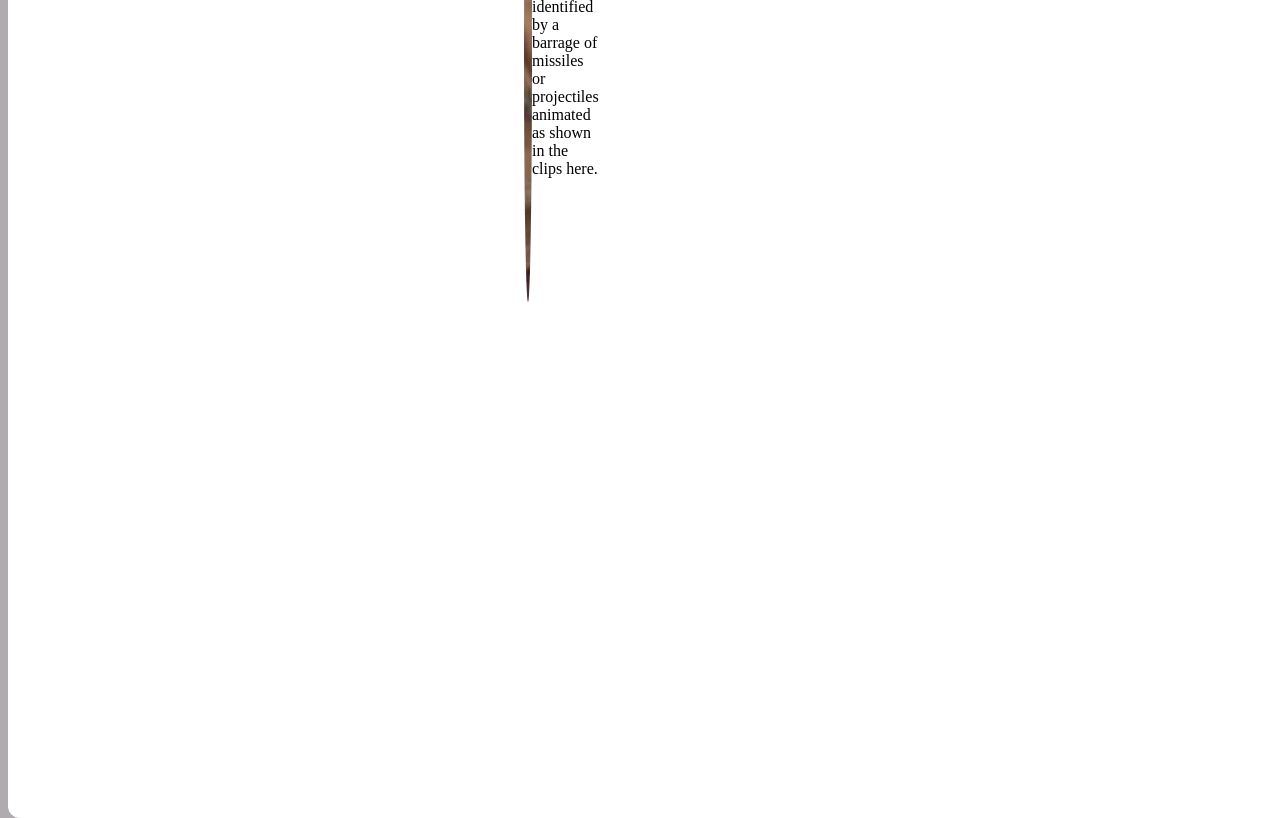
==== commit 0a7be93d: "added animator info" ====
--- a/pages/animators.html
+++ b/pages/animators.html
@@ -24,58 +24,70 @@
             <div class="animator">
             <h2>1. Norio Matsumoto</h2>
             <img src="/assets/norio-matsumoto.jpg" class="animator-image">
+            <p class="info">Norio Matsumoto is most well known for his animation work on Naruto's fight scenes, his most well known techniques are how he bends and stretches the antomy and cares less structural accuracy in favor of animation fluidity.</p>
             <video autoplay muted loop src="/assets/norio matsumoto.mp4" class="animator-video"></video>
             </div>
             
             <div class="animator">
             <h2>2. Vincent Chansard</h2>
             <img src="/assets/vincent-chansard.jpg" class="animator-image">
+            <p class="info">Vincent Chansard is  one of the top key animators that works on One Piece, most known for how much color he uses, as well as his use of impact frames.</p>
             <video autoplay muted loop src="/assets/vincent chansard.mp4" class="animator-video"></video>
             </div>
              
             <div class="animator">
             <h2>3. Spencer Wan</h2>
             <img src="/assets/spencer-wan.jpg" class="animator-image">
+            <p class="info">Spencer Wan most known for his work on the Castlevania animated series, he uses a technique seen in the video with an all black animation style.</p>
             <video autoplay muted loop src="/assets/spencer wan.mp4" class="animator-video"></video>
             </div>
 
             <div class="animator">
             <h2>4. Weilin Zhang- twitter info: https://x.com/Xenophoss?lang=en</h2>
             <img src="/assets/weilin-zhang-twitterpfp.jpg" class="animator-image">
+            <p class="info">Weilin Zhang another animator who works on Naruto, most known for his work on the fight scene here.</p>
             <video autoplay muted loop src="/assets/weilin zhang.mp4" class="animator-video"></video>
             </div>
             
             <div class="animator">
             <h2>5. Saucelot - twitter info: https://x.com/iamtheocelot?lang=en</h2>
             <img src="/assets/saucelot-twitterpfp.jpg" class="animator-image">
+            <p class="info">Saucelot this is their twitter name, most known for their work on Jujutsu Kaisen, they use a really abstract paiterly animation style, with less detail and more fluidity</p>
             <video autoplay muted loop src="/assets/saucelot.mp4" class="animator-video"></video>
             </div>
 
             <div class="animator">
             <h2>6. Ryoma Hattori</h2>
+            <img src="/assets/blank pfp.png" class="animator-image">
+            <p class="info">Ryoma Hattori most well known for their work on My Hero Academia, signified by their use of very sketchy lines in their animation </p>
             <video autoplay muted loop src="/assets/Ryoma Hattori.mp4" class="animator-video"></video>
             </div>
 
             <div class="animator">
             <h2>7. Akihiro Ota</h2>
+            <img src="/assets/blank pfp.png" class="animator-image">
+            <p class="info">Akihiro Ota anither big One Piece animator, popular by this scene, technique shown through the fluidity of this scene.</p>
             <video autoplay muted loop src="/assets/akihiro ota.mp4" class="animator-video"></video>
             </div>
 
             <div class="animator">
             <h2>8. Yutaka Nakamura</h2>
             <img src="/assets/yutaka-nakamura.jpg" class="animator-image">
+            <p class="info">Yutaka Nakamura most known for their work on My Hero Academia and One Punch Man, most well known technique, is when animating explosions, shown by the tiny cubes when animating explosions. </p>
             <video autoplay muted loop src="/assets/yutaka nakamura.mp4" class="animator-video"></video>
             </div>
             
             <div class="animator">
             <h2>9. Arifumi Imai</h2>
             <img src="/assets/arifumi-imai.jpg" class="animator-image">
+            <p class="info">Arifumi Imai most known for their work on Attack on Titan, shown in this iconic scene, note-worthy technique is their use of camera angle switching.</p>
             <video autoplay muted loop src="/assets/arifumi imai.mp4" class="animator-video"></video>
             </div>
 
             <div class="animator">
             <h2>10. Ichiro Itano</h2>
             <img src="/assets/ichiro-itano.jpg" class="animator-image">
+            <p class="info">Ichiro Itano most well known for his animation technique known as the Itano Circus, identified by a barrage of missiles or projectiles animated as shown in the clips here.</p>
             <video autoplay muted loop src="/assets/itano circus.mp4" class="animator-video"></video>
             </div>
         </div>
--- a/styles/styles.css
+++ b/styles/styles.css
@@ -6,30 +6,33 @@
 
 .animators {
     display:grid;
-   width: 100%;
+   width: 50%;
    height: 160px;
    border-radius: 8px;
-   object-fit: cover;
+   
+   
    
 }
 
 
 .animator {
     background-color: white;
-  border: 2px solid #E2E8F0;
+  border: px solid #E2E8F0;
   border-radius: 12px;
   padding: 16px;
   display: grid;
-  grid-template: 500px / 500px;
+  grid-template: 1000px 1fr / 500px 1fr 1fr 1fr;
 
 }
 
 
 .animator-image {
-   width: 50%;
+   width: 100%;
    height: 500px;
-   border-radius: 8px;
-   object-fit: contain;
+   border-radius: 100%;
+   object-fit: cover;
+   justify-items: flex-start;
+   
 }
 
 
@@ -37,8 +40,19 @@
 
 .animator-video {
      width: 50%;
-   height: 500px;
+   height: 1000px;
    border-radius: 8px;
    object-fit:  contain;
+   display: flex;
+  padding-left: 1000px;
+
+  
    
+}
+
+
+
+.info {
+  display: flex;
+  justify-content: center;
 }
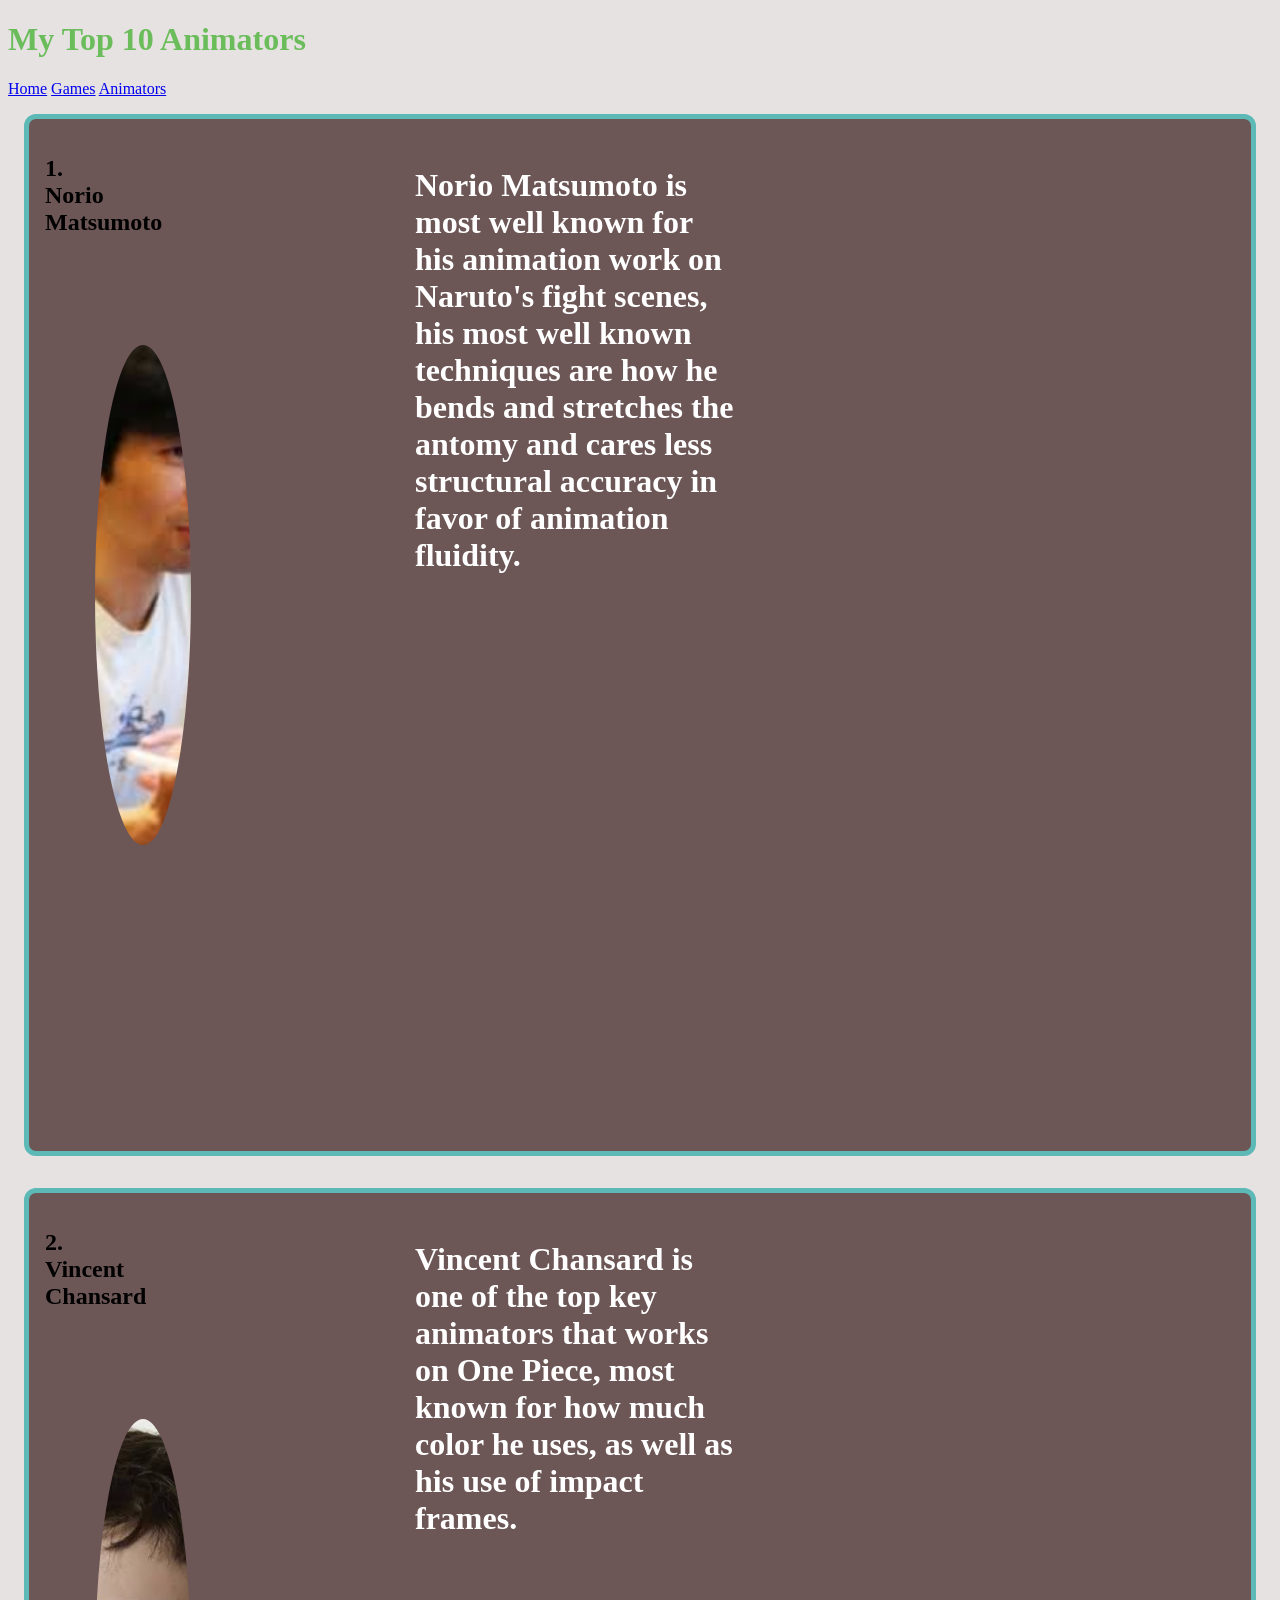
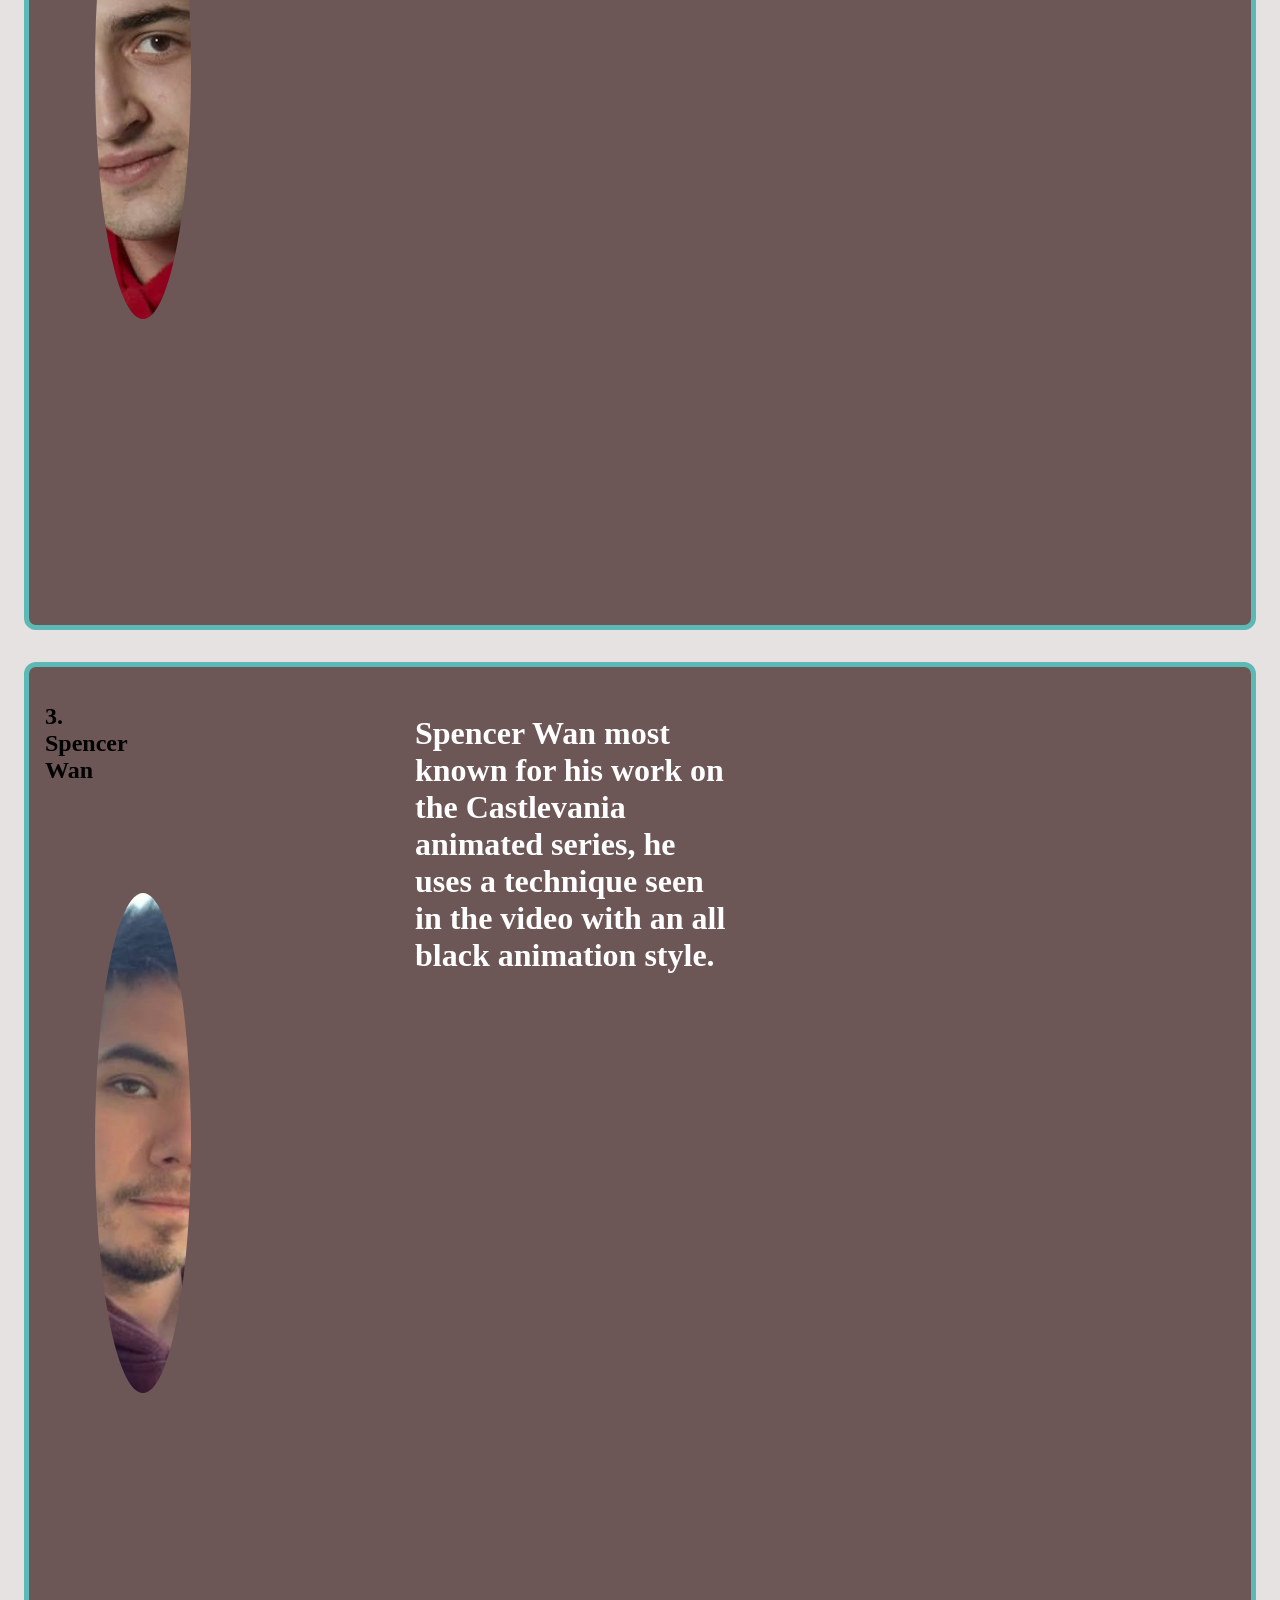
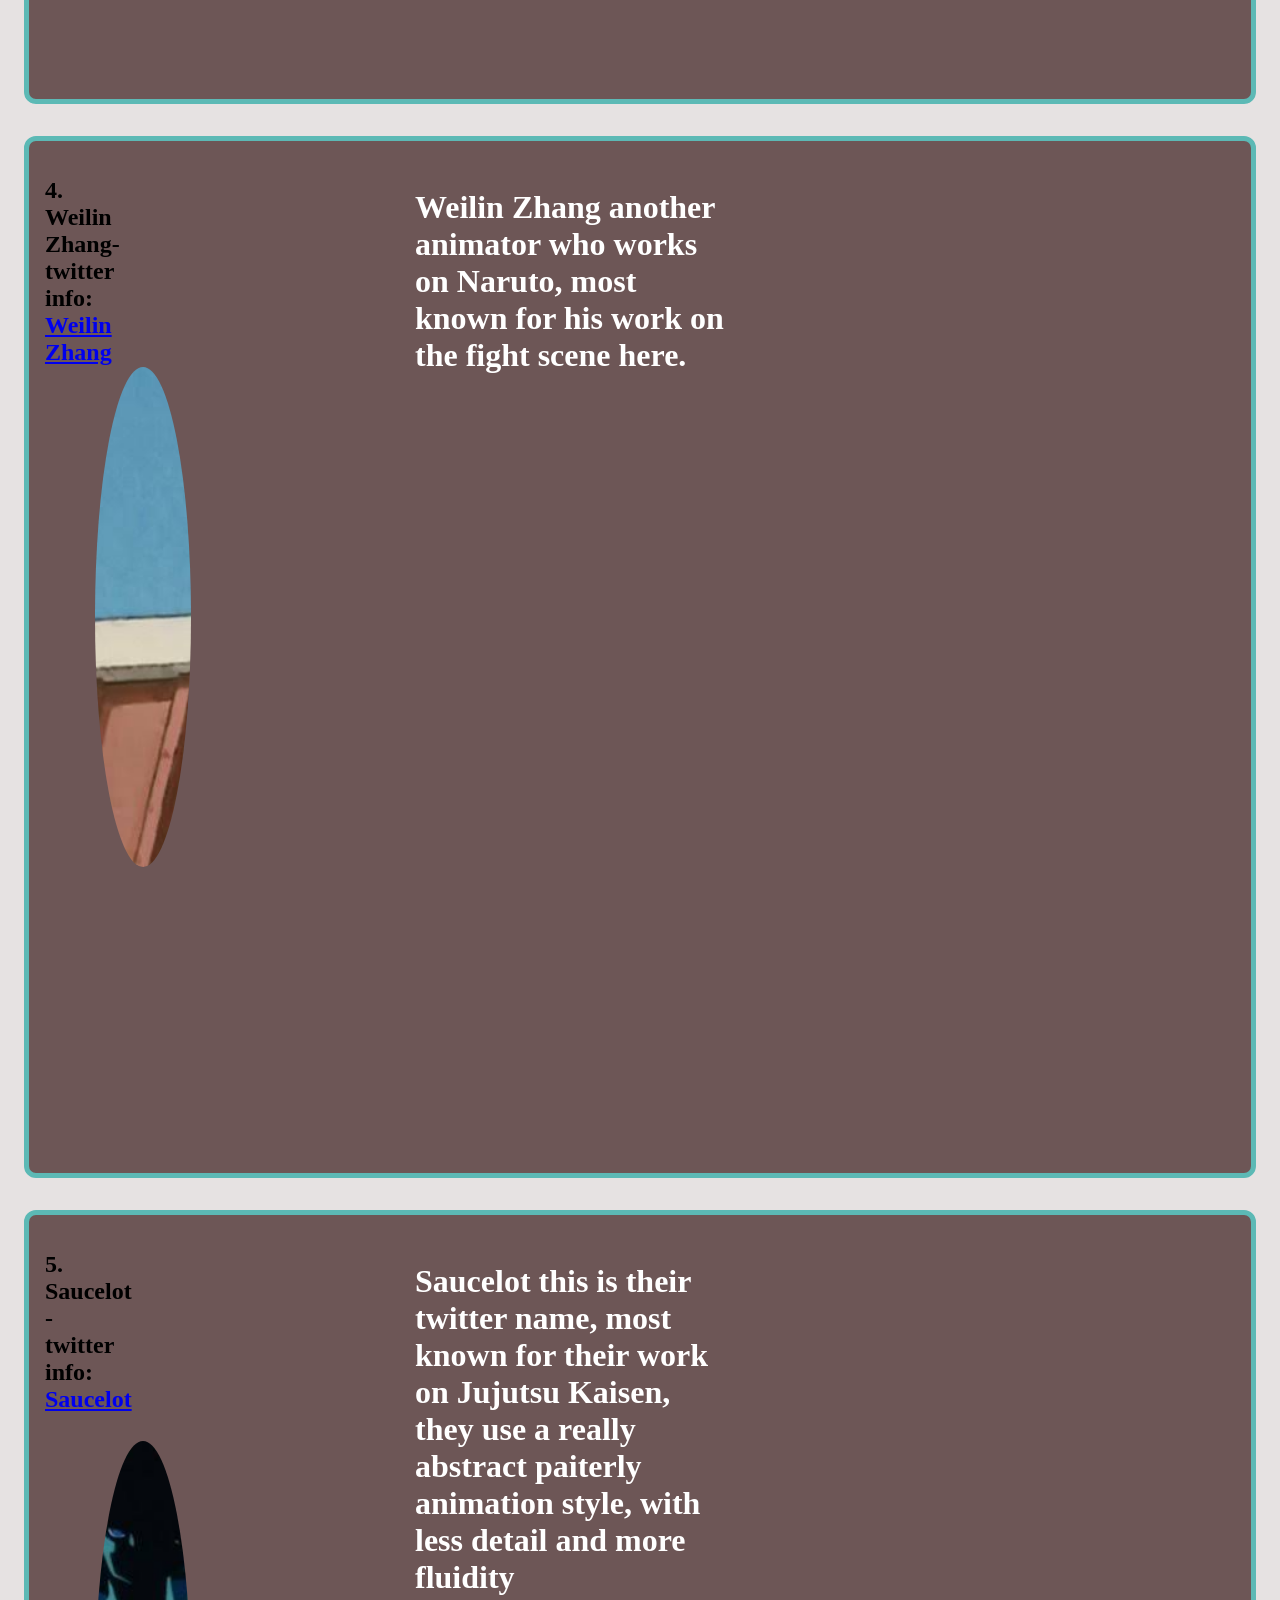
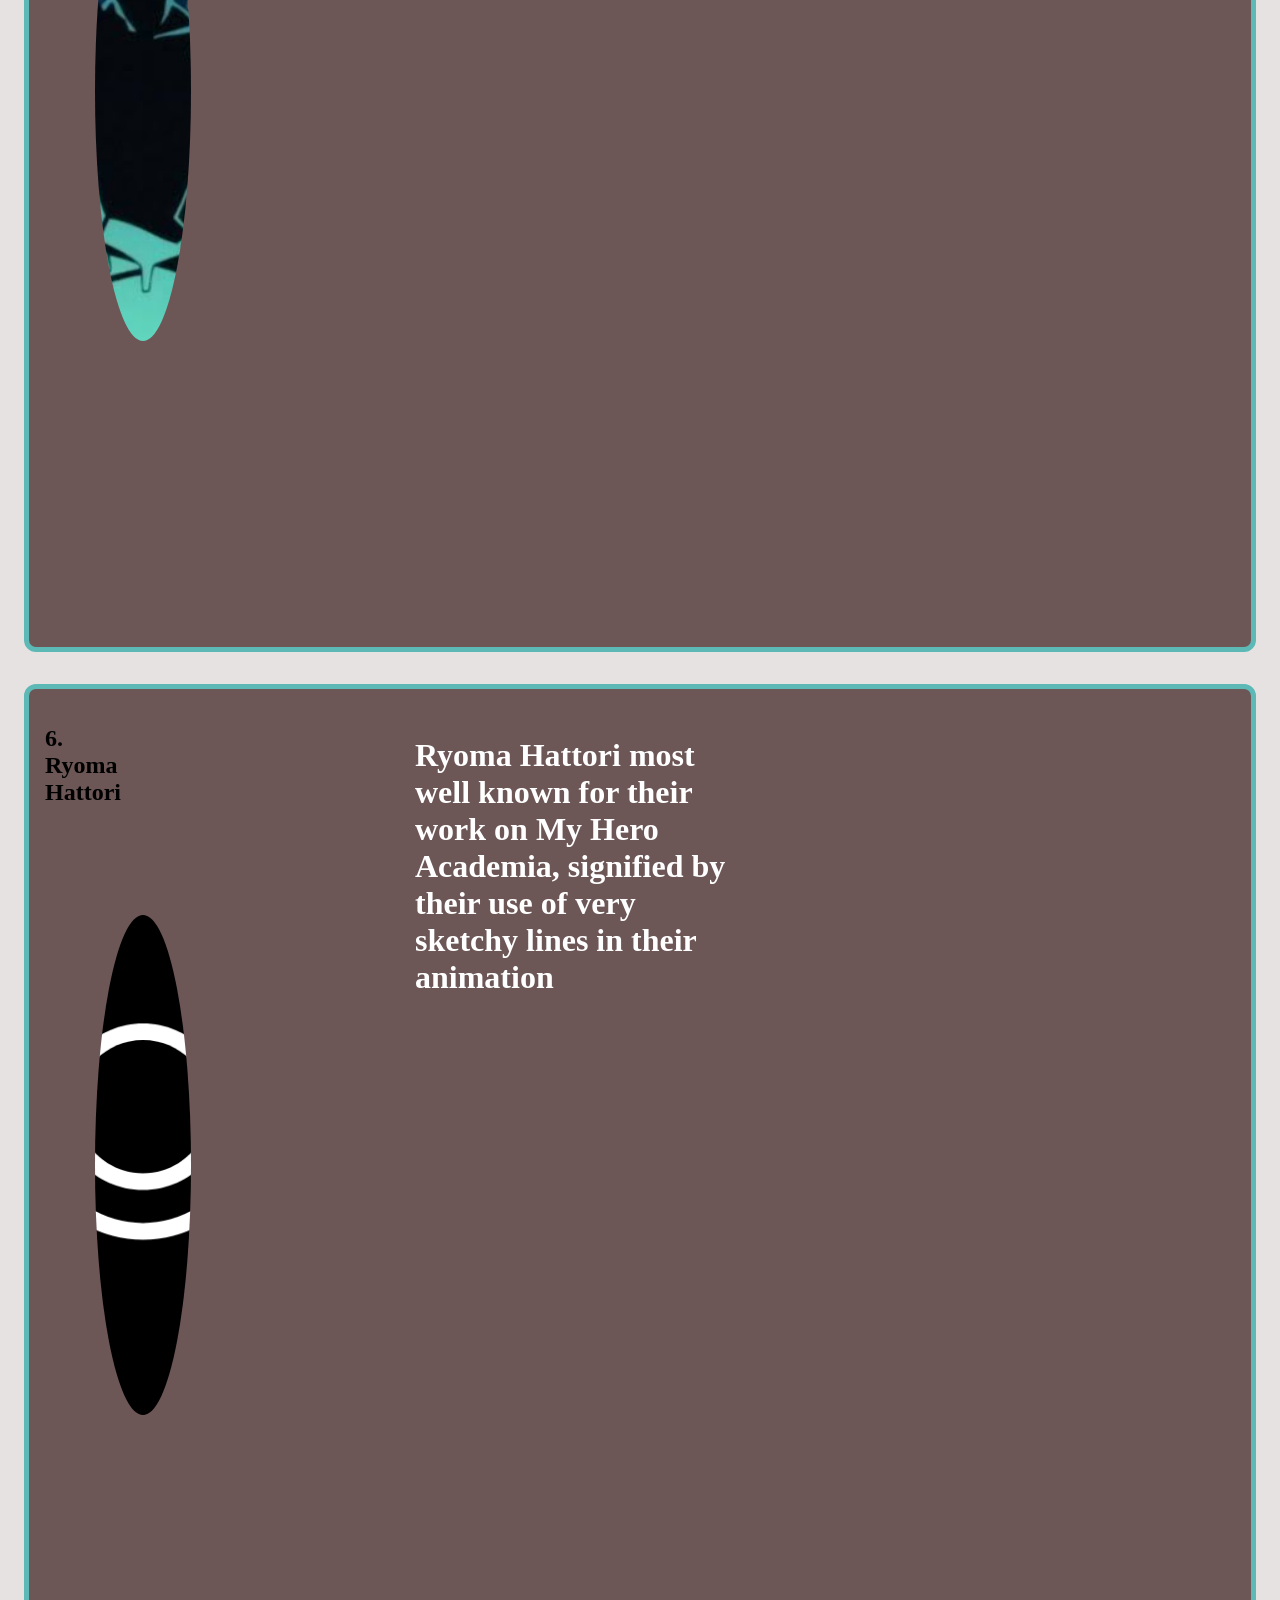
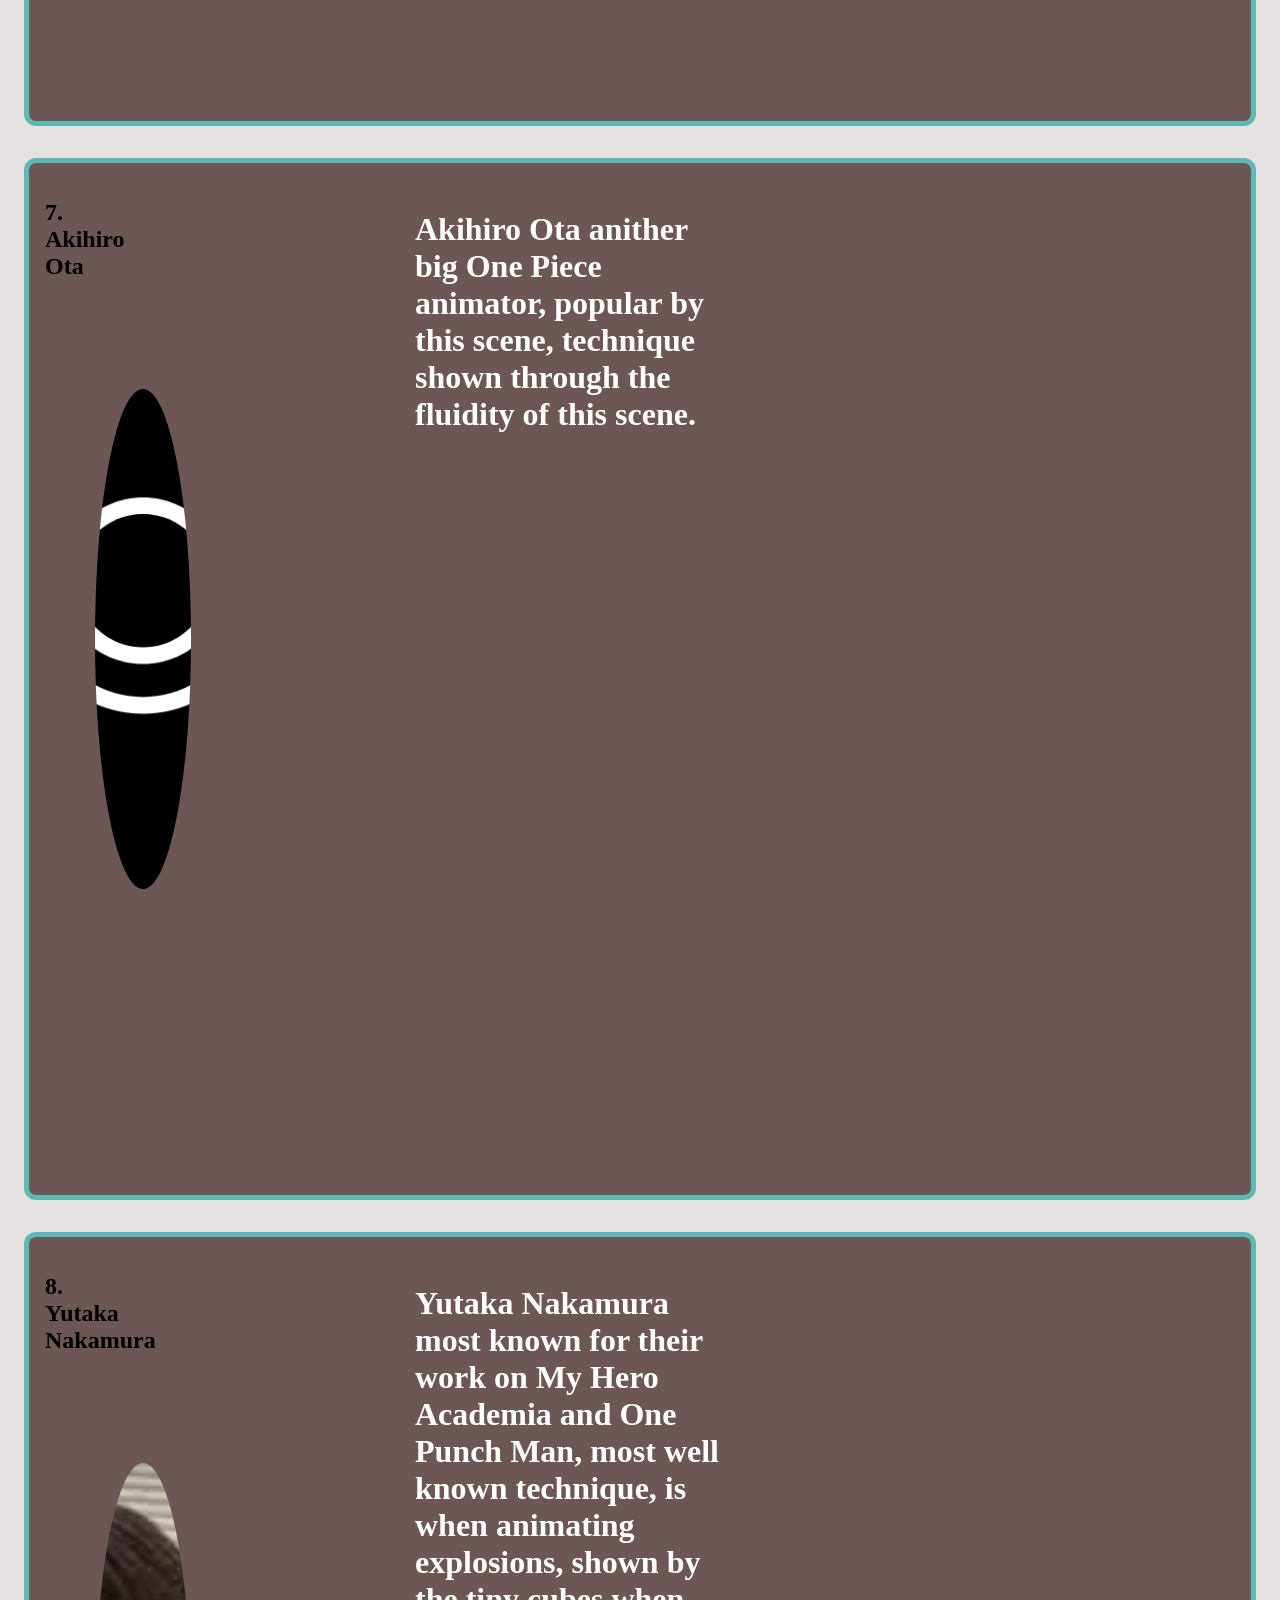
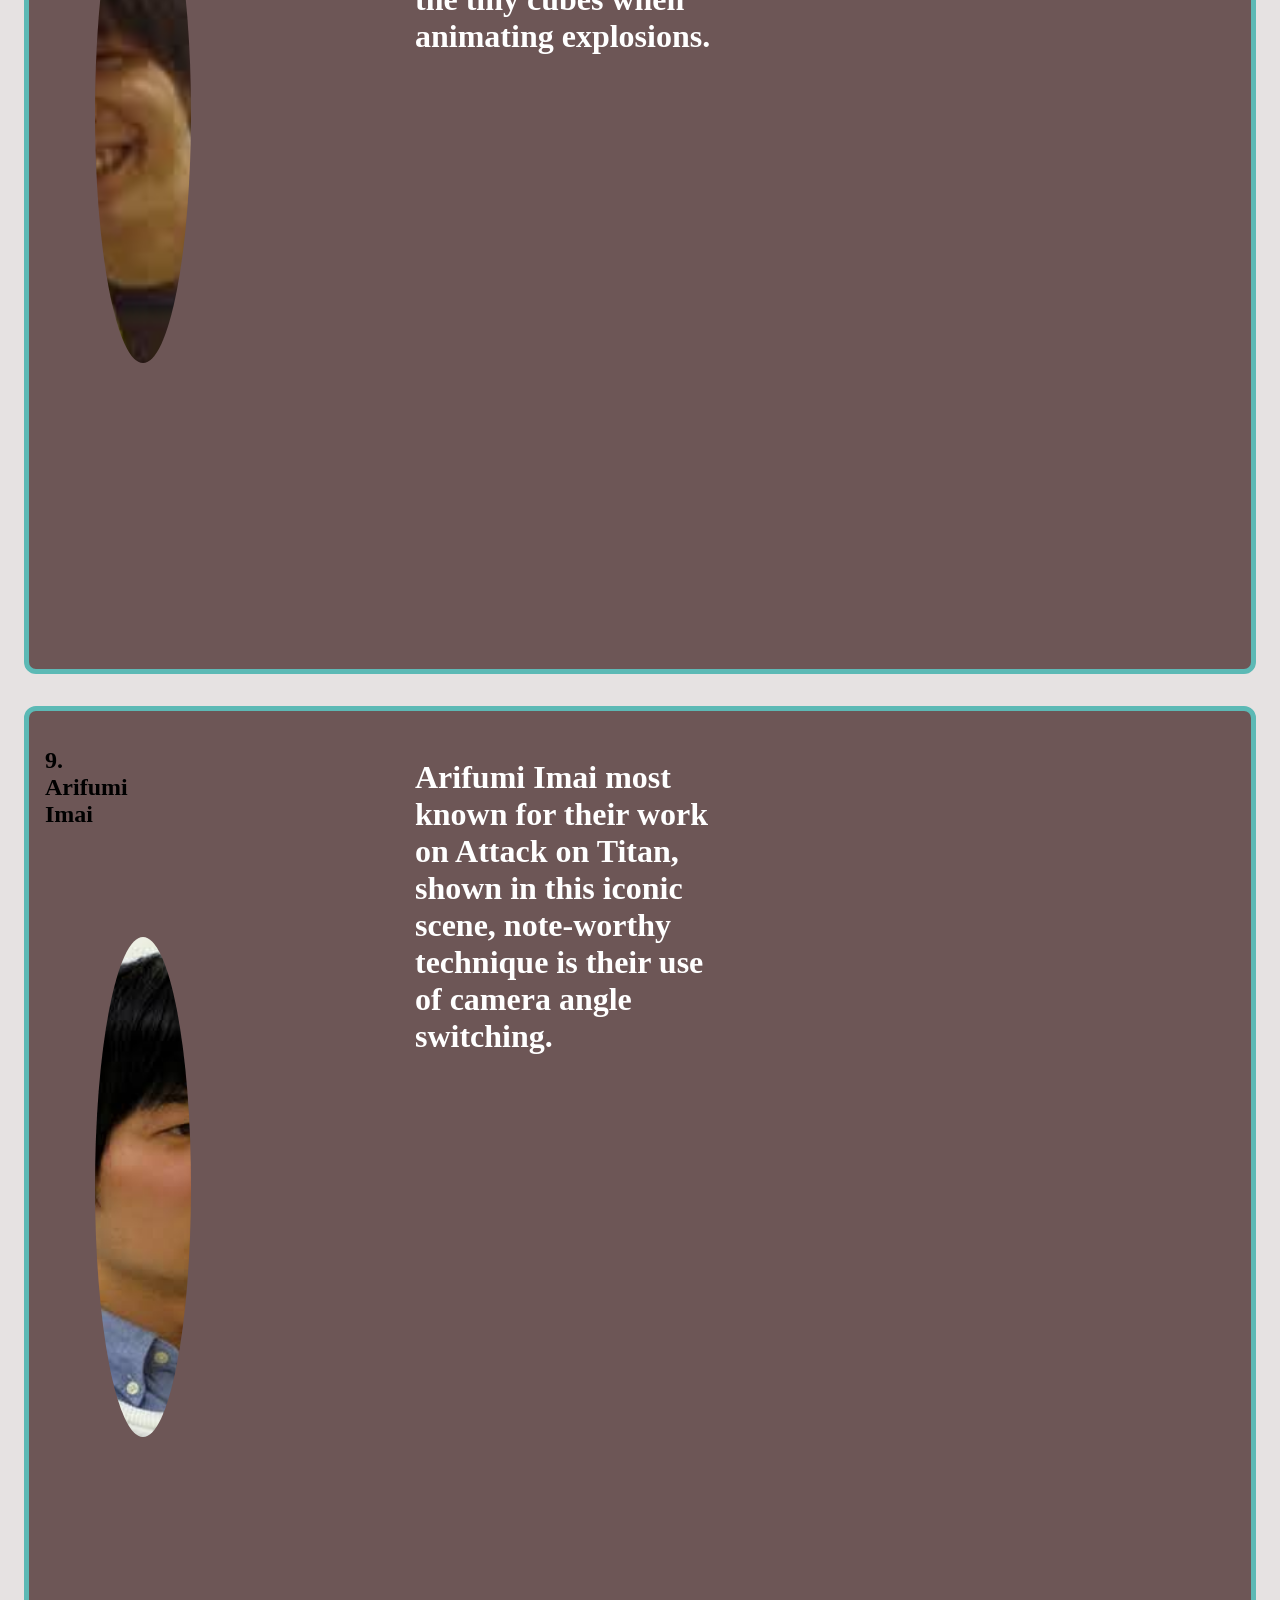
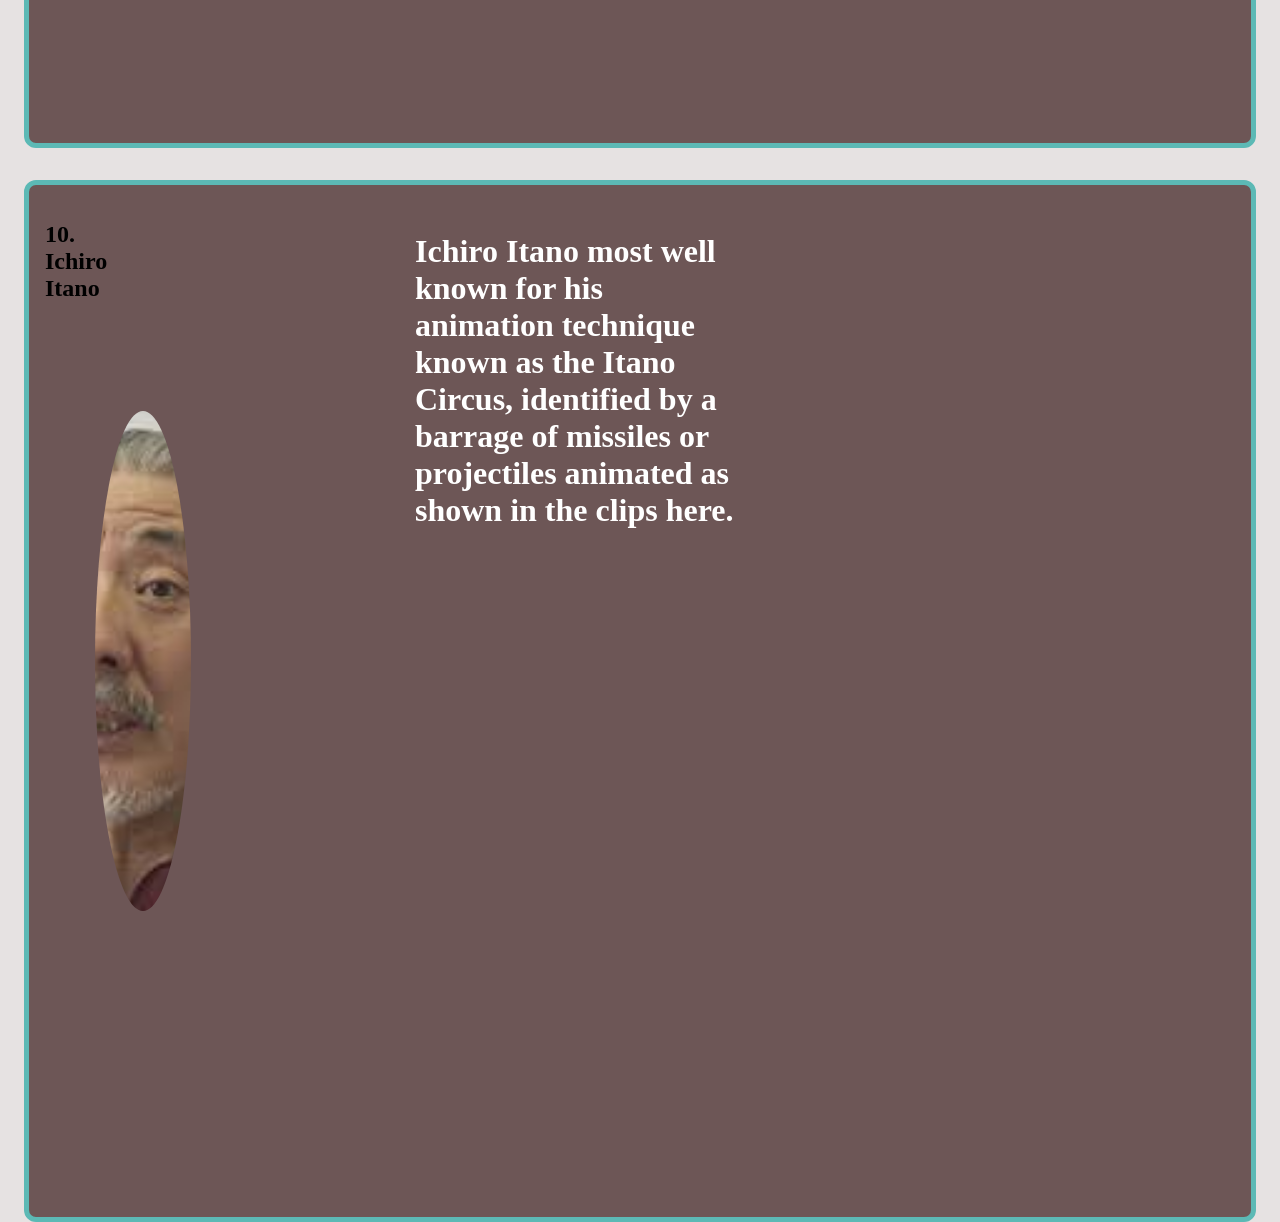
==== commit 71e02047: "update 2" ====
--- a/pages/animators.html
+++ b/pages/animators.html
@@ -10,7 +10,7 @@
 
 <body>
     <header>
-        <h1>My Top 10 Animators</h1>
+        <h1 id="header">My Top 10 Animators</h1>
         <nav>
             <a href="../index.html">Home</a>
             <a href="games.html">Games</a>
@@ -23,7 +23,7 @@
             
             <div class="animator">
             <h2>1. Norio Matsumoto</h2>
-            <img src="/assets/norio-matsumoto.jpg" class="animator-image">
+            <img src="/assets/norio-matsumoto.jpg" class="animator-image" alt="Photo of Nario Matsumoto">
             <p class="info">Norio Matsumoto is most well known for his animation work on Naruto's fight scenes, his most well known techniques are how he bends and stretches the antomy and cares less structural accuracy in favor of animation fluidity.</p>
             <video autoplay muted loop src="/assets/norio matsumoto.mp4" class="animator-video"></video>
             </div>
@@ -43,14 +43,14 @@
             </div>
 
             <div class="animator">
-            <h2>4. Weilin Zhang- twitter info: https://x.com/Xenophoss?lang=en</h2>
+            <h2>4. Weilin Zhang- twitter info: <a href="https://x.com/Xenophoss?lang=en">Weilin Zhang</a></h2>
             <img src="/assets/weilin-zhang-twitterpfp.jpg" class="animator-image">
             <p class="info">Weilin Zhang another animator who works on Naruto, most known for his work on the fight scene here.</p>
             <video autoplay muted loop src="/assets/weilin zhang.mp4" class="animator-video"></video>
             </div>
             
             <div class="animator">
-            <h2>5. Saucelot - twitter info: https://x.com/iamtheocelot?lang=en</h2>
+            <h2>5. Saucelot - twitter info: <a href="https://x.com/iamtheocelot?lang=en">Saucelot</a></h2>
             <img src="/assets/saucelot-twitterpfp.jpg" class="animator-image">
             <p class="info">Saucelot this is their twitter name, most known for their work on Jujutsu Kaisen, they use a really abstract paiterly animation style, with less detail and more fluidity</p>
             <video autoplay muted loop src="/assets/saucelot.mp4" class="animator-video"></video>
--- a/styles/styles.css
+++ b/styles/styles.css
@@ -1,14 +1,15 @@
 body {
-    background-color: rgb(175, 171, 175);
+    background-color: rgb(230, 226, 226);
     
 }
 
 
 .animators {
     display:grid;
-   width: 50%;
-   height: 160px;
+   width: 100%;
+   height: 200px;
    border-radius: 8px;
+   
    
    
    
@@ -16,22 +17,23 @@
 
 
 .animator {
-    background-color: white;
-  border: px solid #E2E8F0;
+    background-color: rgb(109, 86, 86);
+  border: 5px solid #5cb9b5;
   border-radius: 12px;
   padding: 16px;
   display: grid;
-  grid-template: 1000px 1fr / 500px 1fr 1fr 1fr;
+  margin: 16px;
+  grid-template: 1000px 1fr / 50px 1fr 1fr 1fr;
 
 }
 
 
 .animator-image {
-   width: 100%;
+   width: 30%;
    height: 500px;
    border-radius: 100%;
    object-fit: cover;
-   justify-items: flex-start;
+   padding-block: 210px;
    
 }
 
@@ -44,7 +46,8 @@
    border-radius: 8px;
    object-fit:  contain;
    display: flex;
-  padding-left: 1000px;
+  
+  padding-left: 500px;
 
   
    
@@ -55,4 +58,18 @@
 .info {
   display: flex;
   justify-content: center;
-}+  font-size: xx-large;
+  font-weight: bold;
+  color:  white;
+}
+
+
+#header {
+  font-family: fantasy;
+  color:rgb(106, 189, 90)
+}
+
+
+
+
+
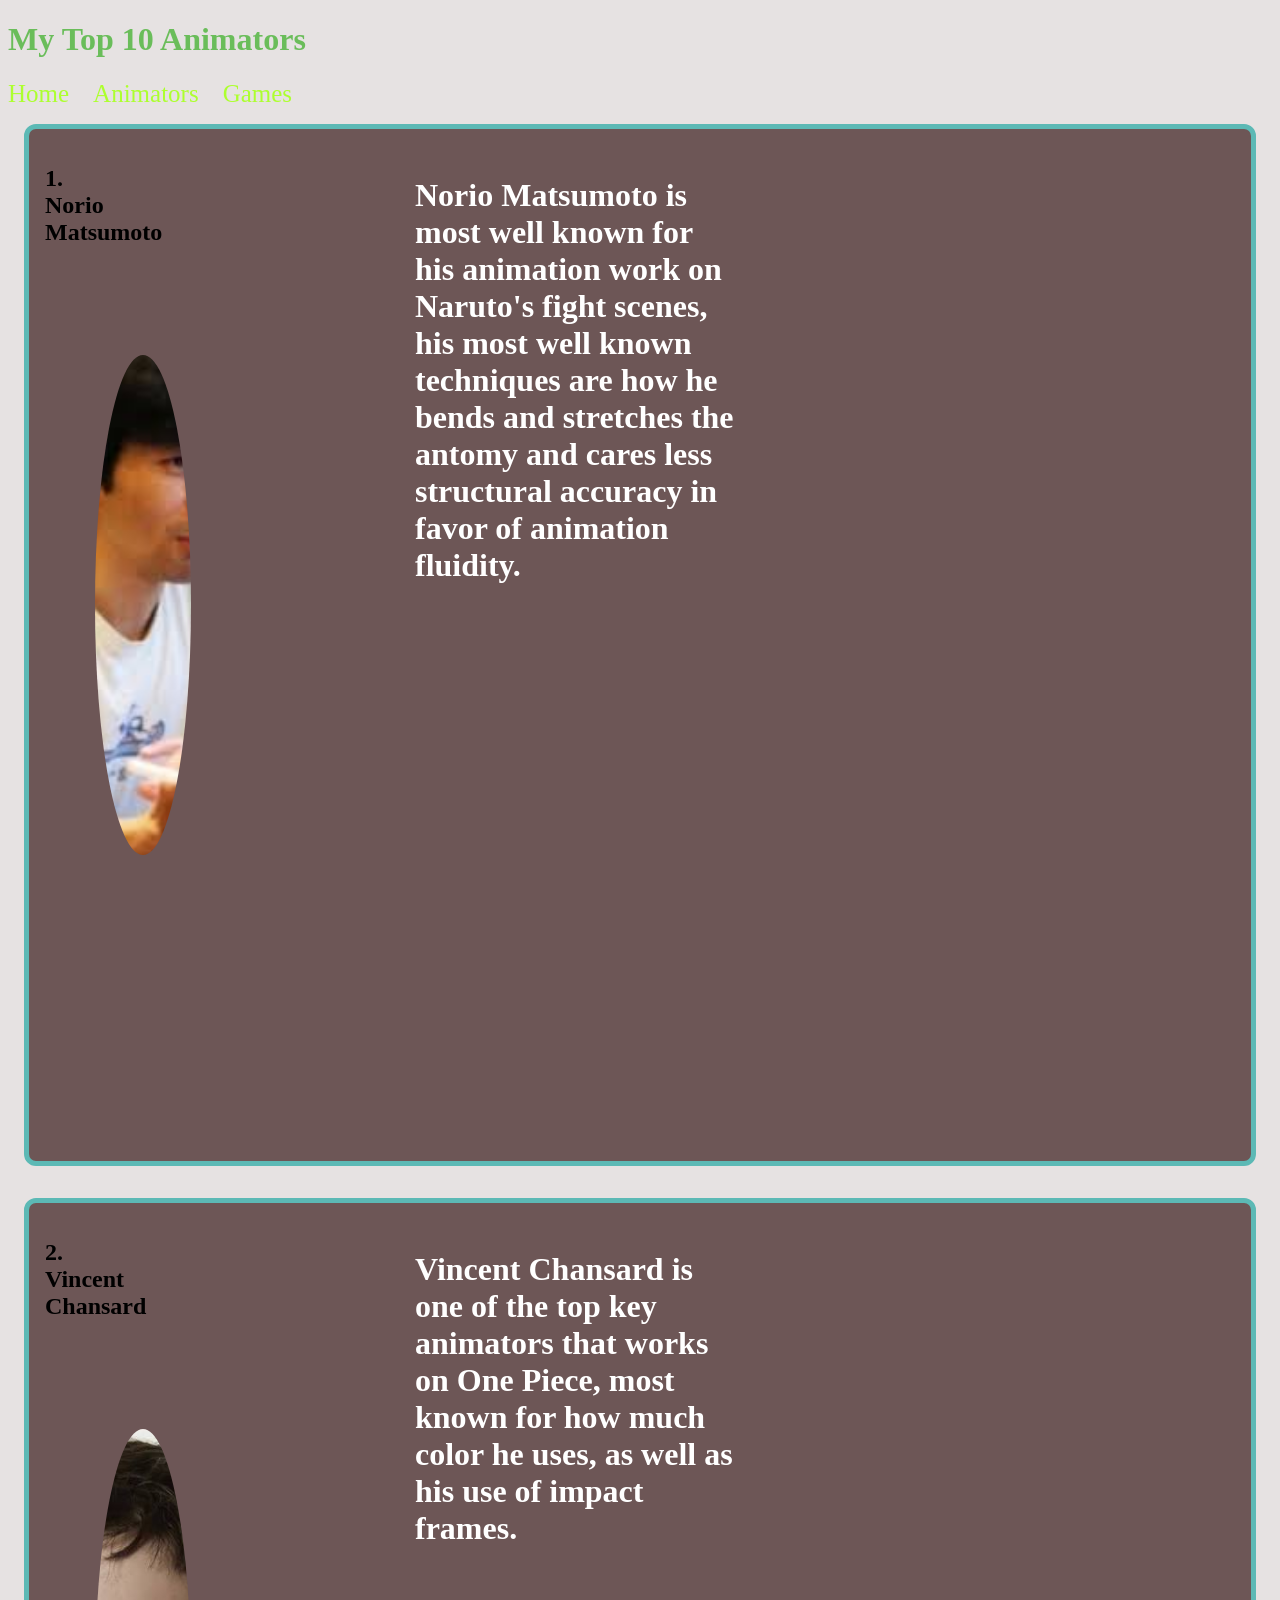
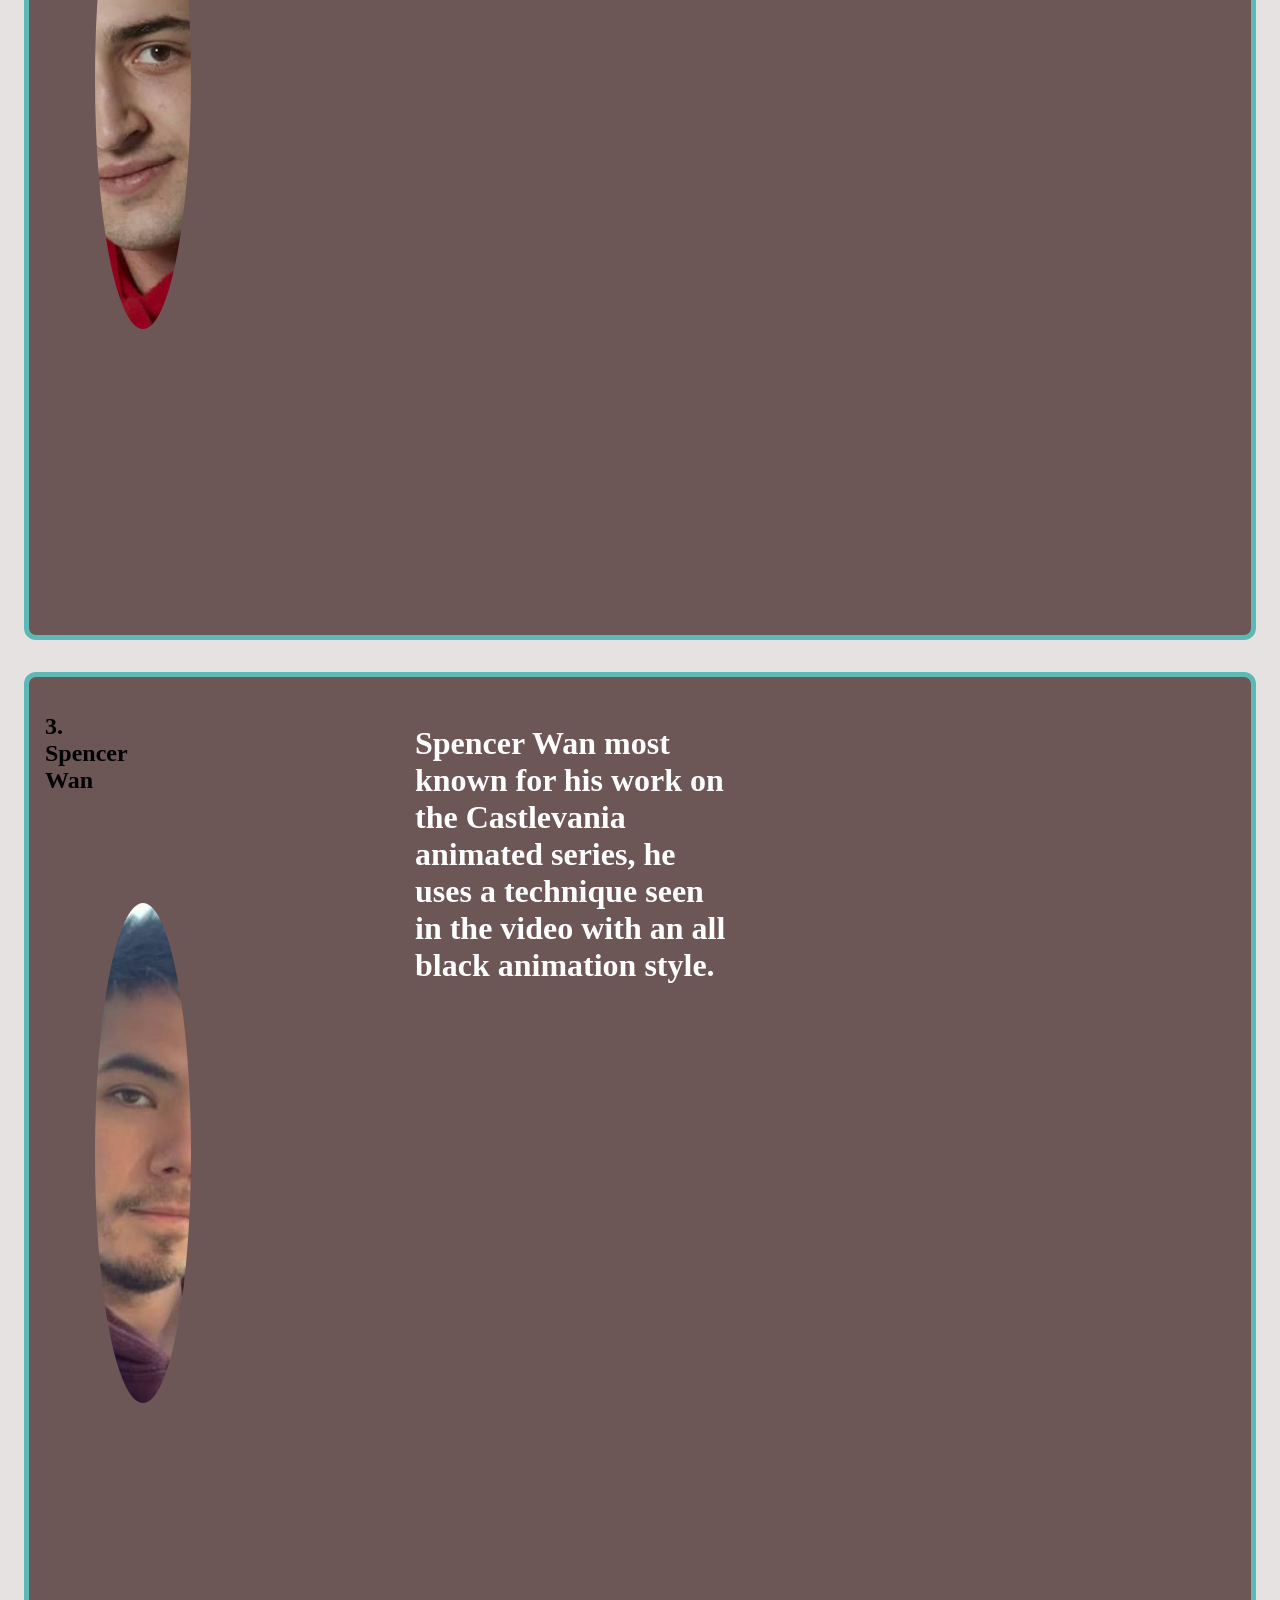
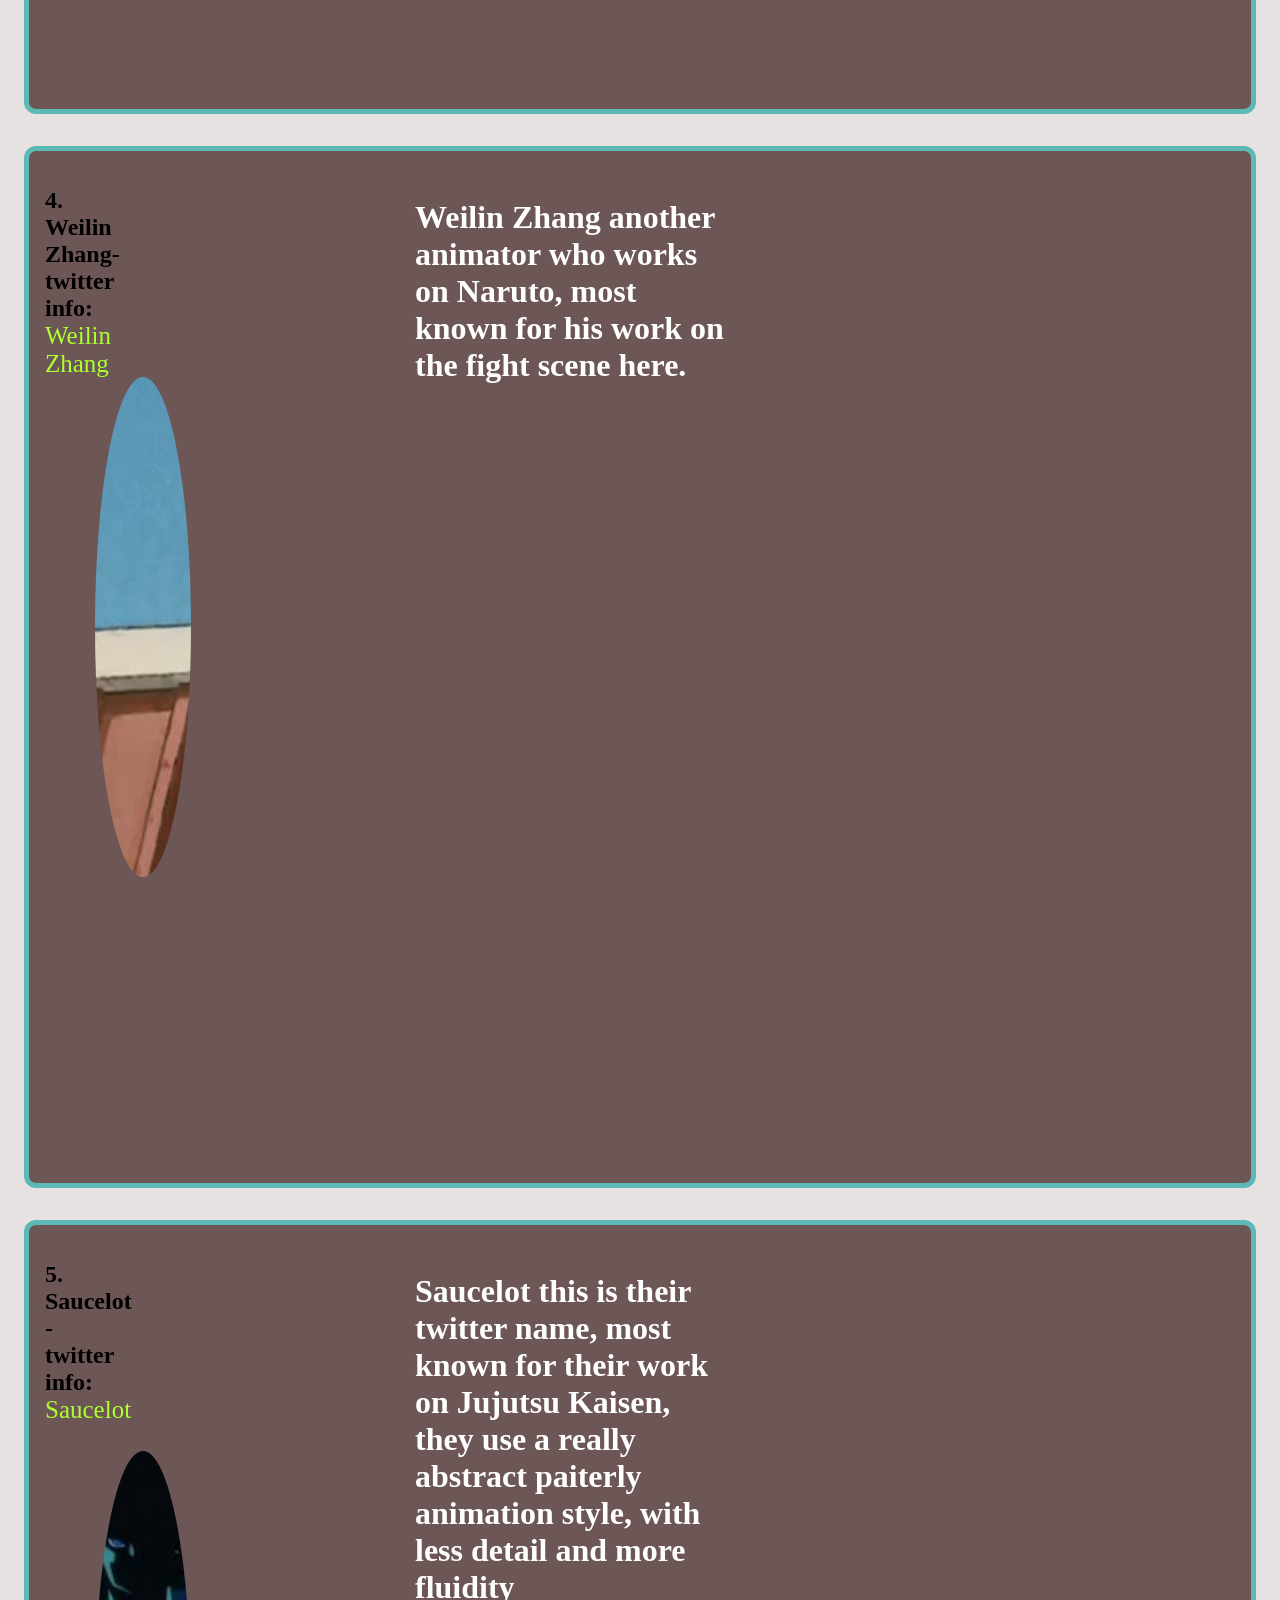
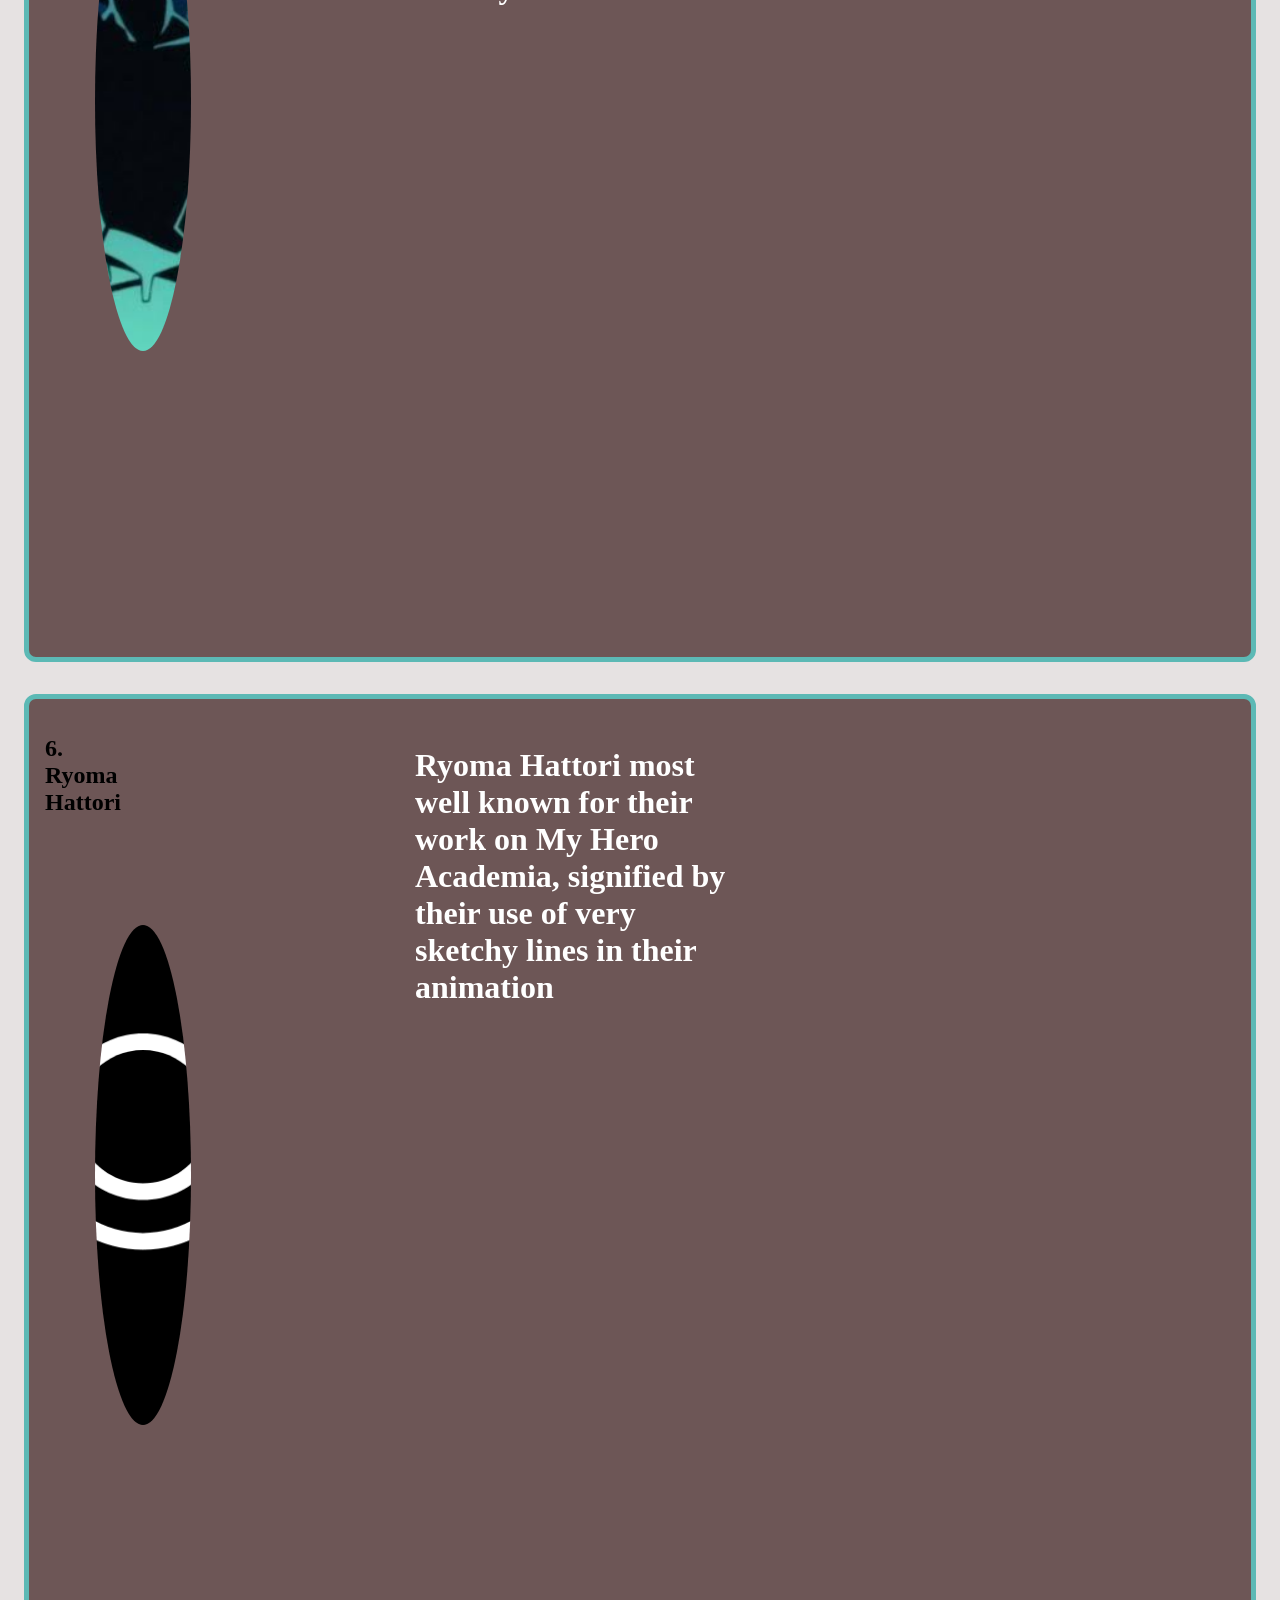
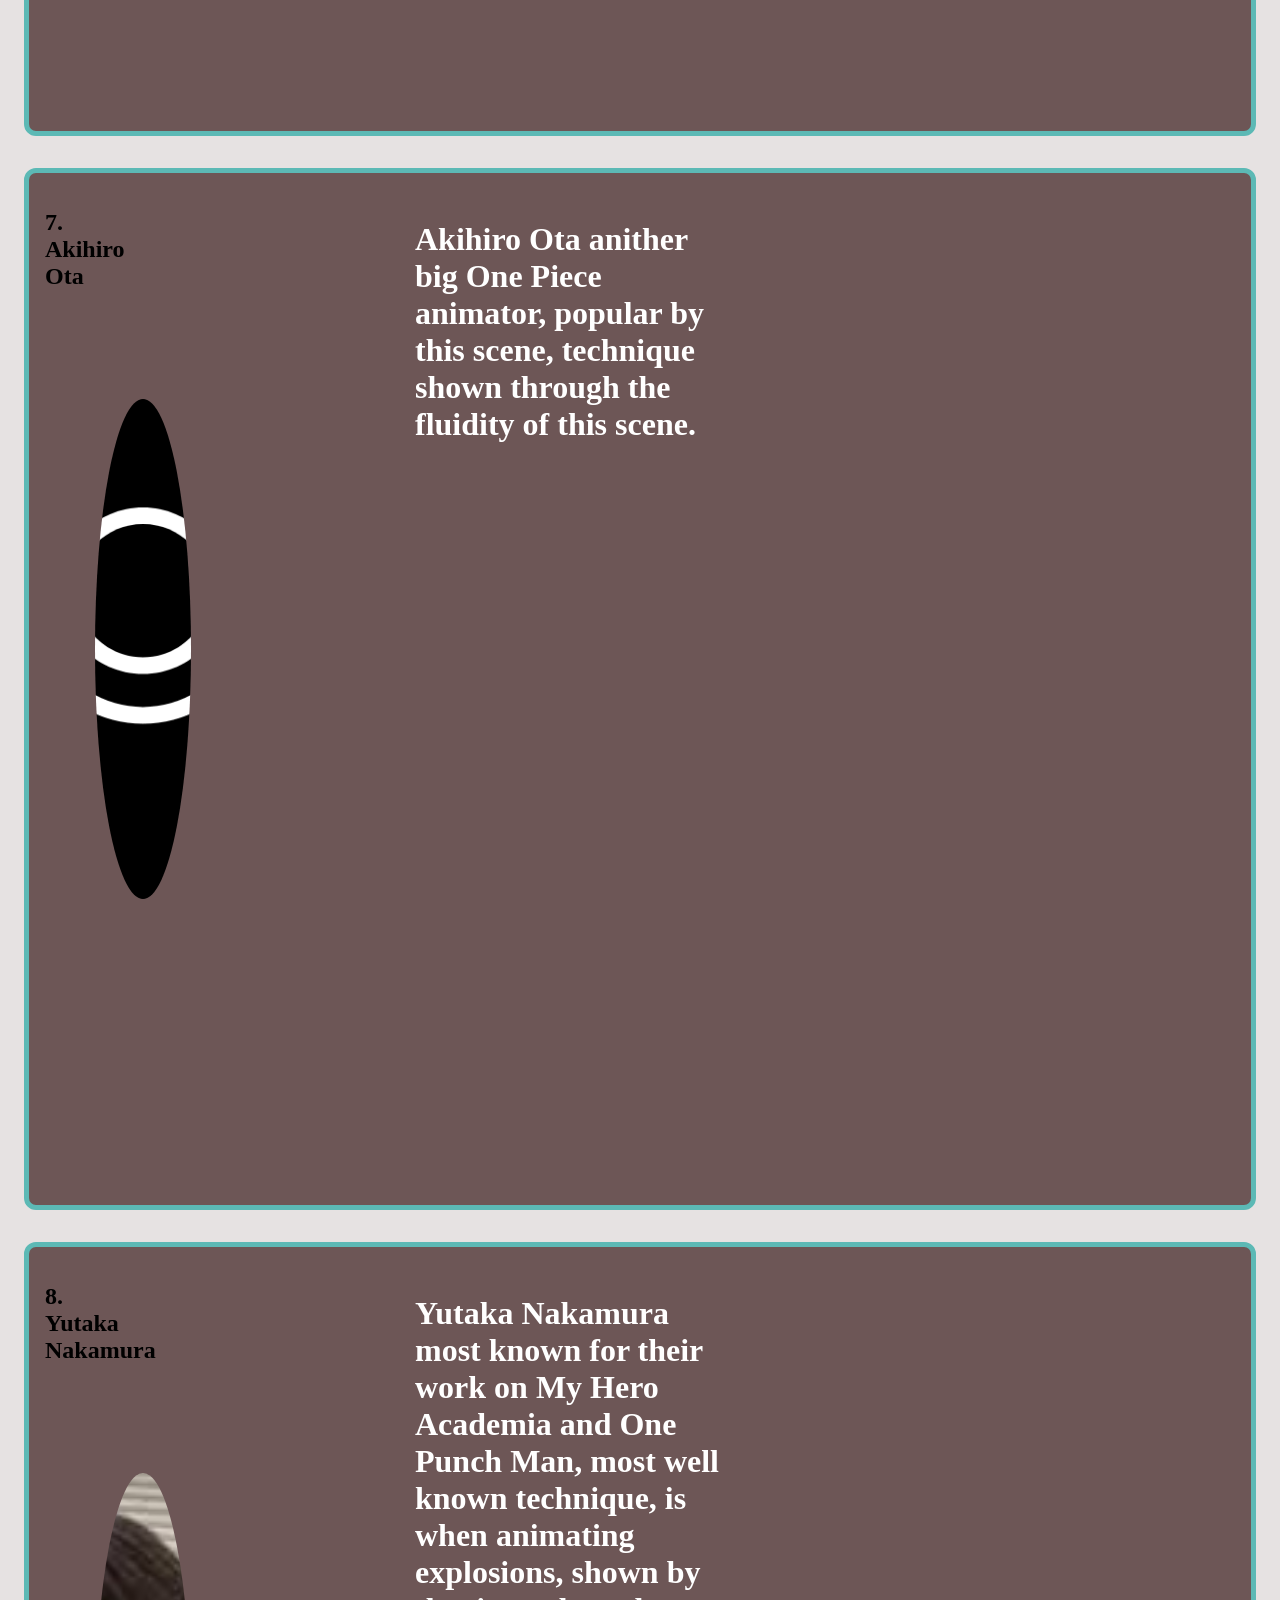
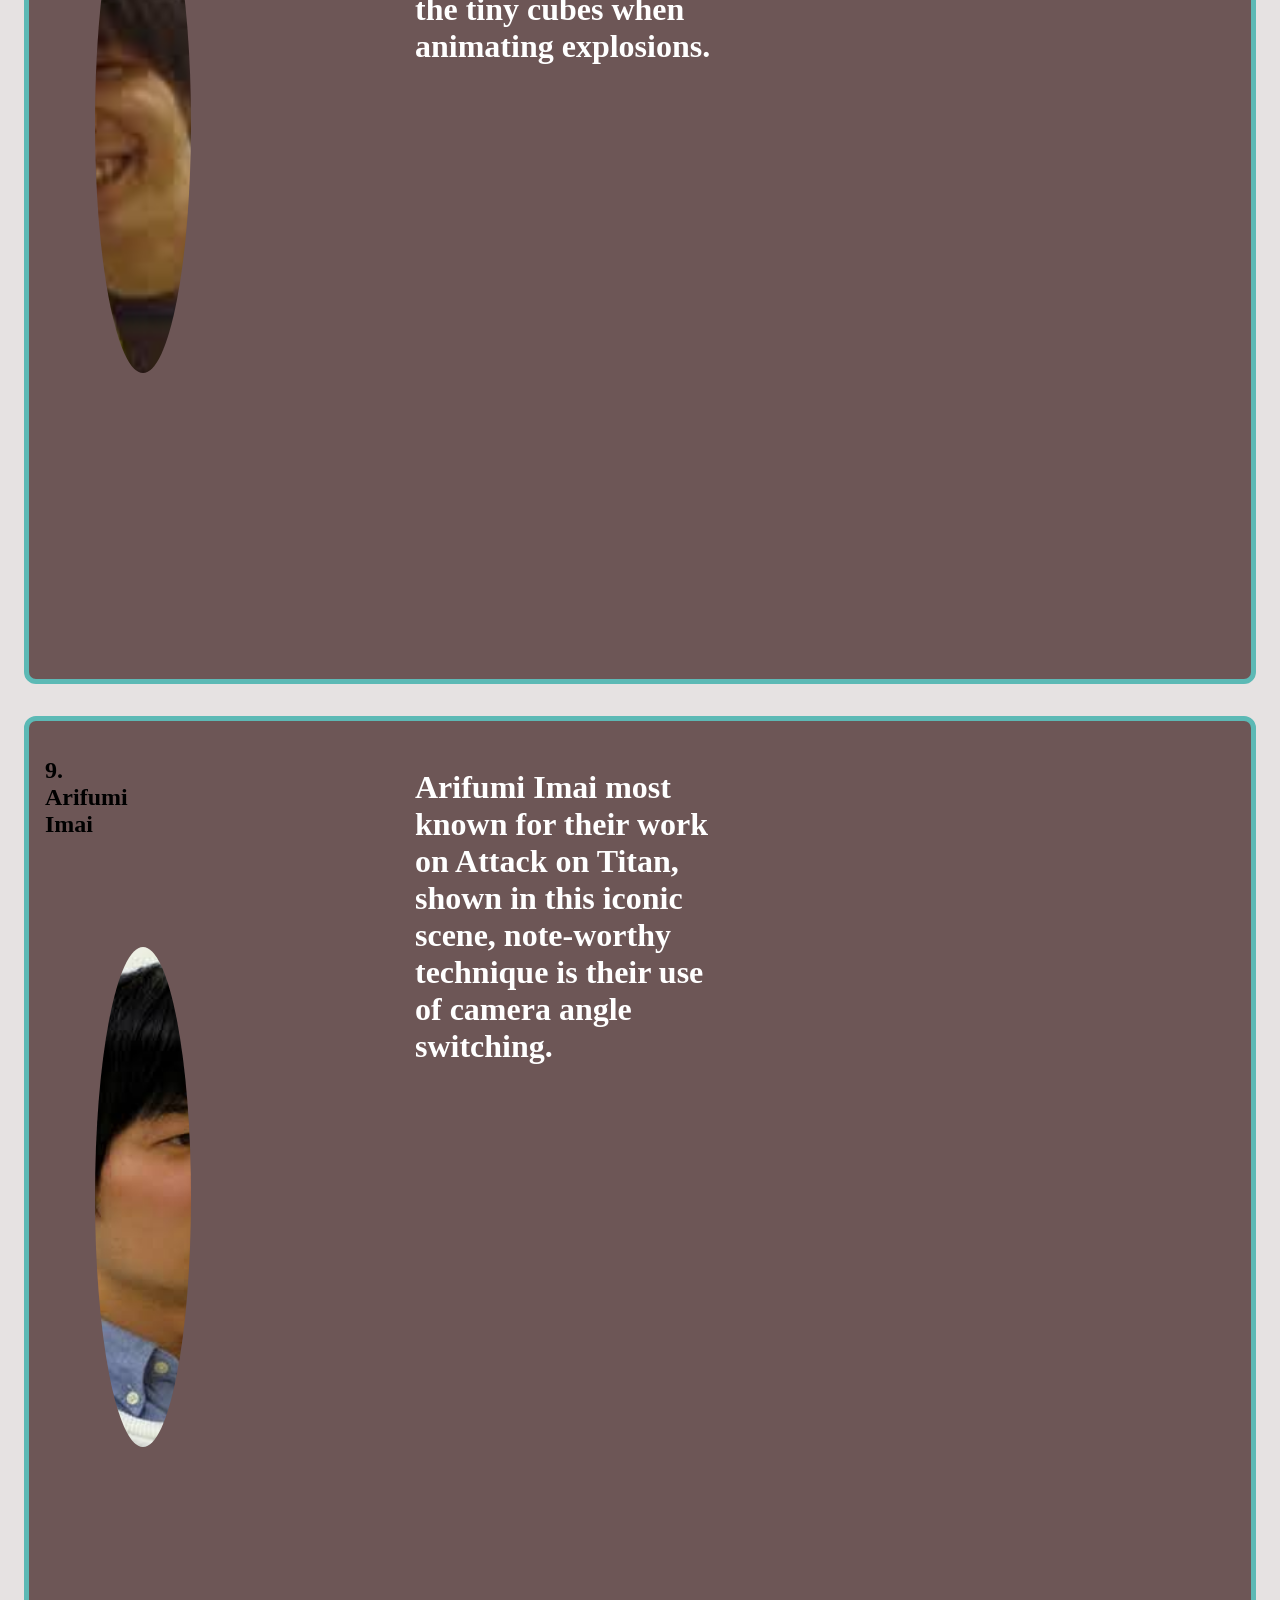
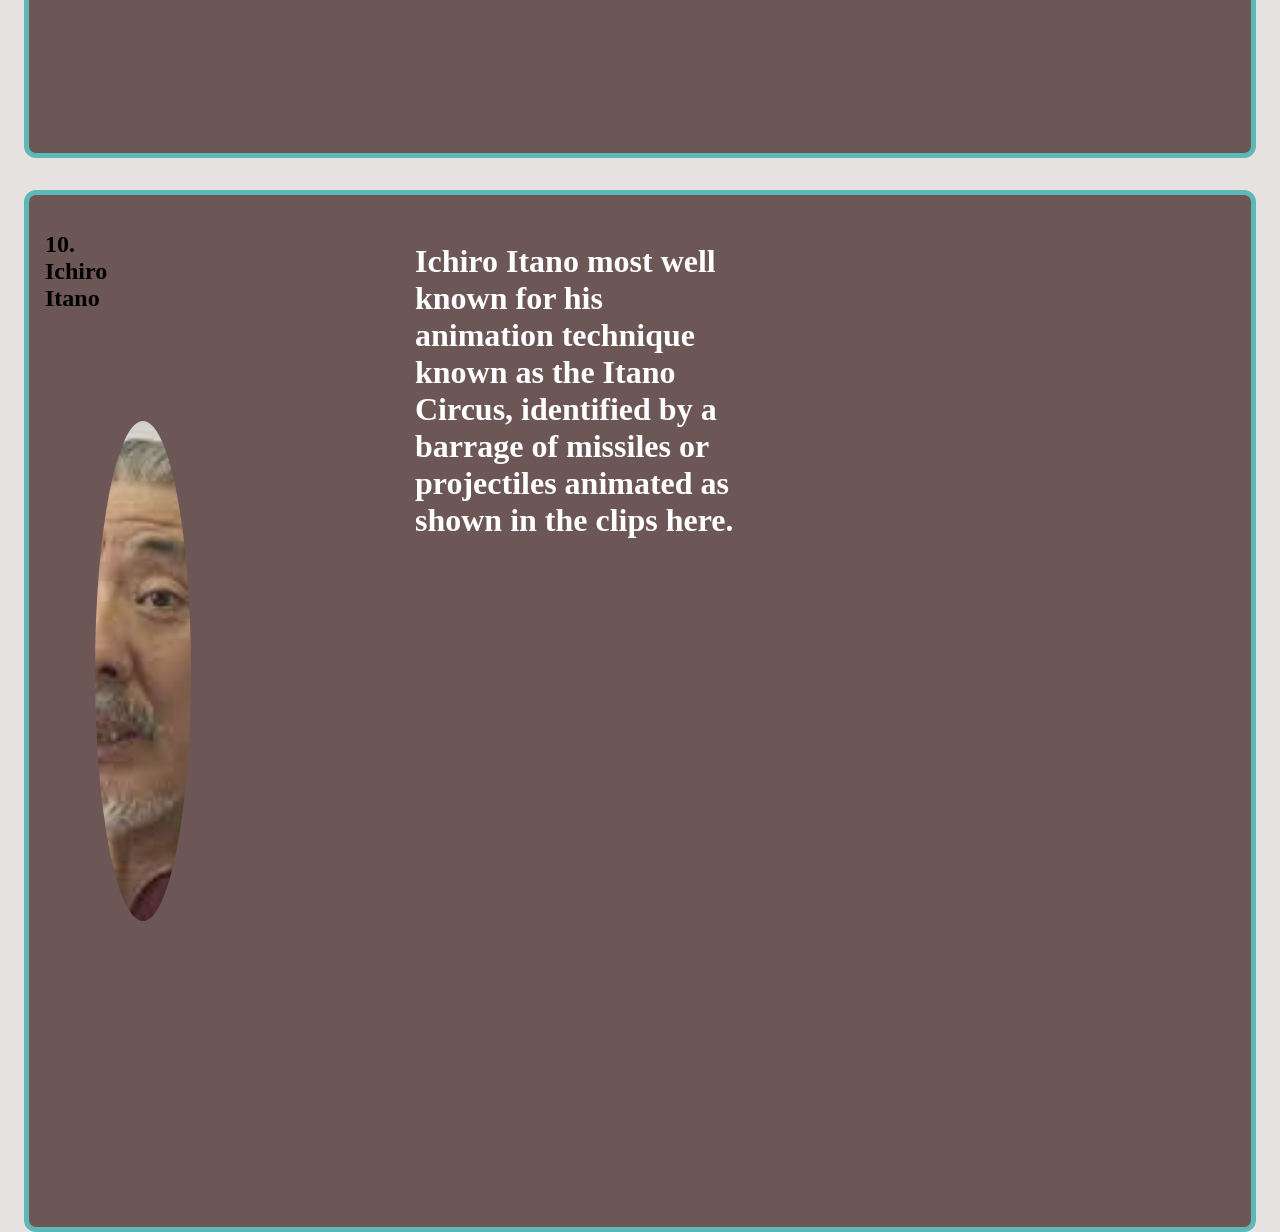
==== commit af8aed72: "updated anchortags" ====
--- a/pages/animators.html
+++ b/pages/animators.html
@@ -13,8 +13,9 @@
         <h1 id="header">My Top 10 Animators</h1>
         <nav>
             <a href="../index.html">Home</a>
-            <a href="games.html">Games</a>
             <a href="animators.html">Animators</a>
+            <a href="gamesstuff.html">Games</a>
+            
     </header>
 
 
@@ -25,70 +26,70 @@
             <h2>1. Norio Matsumoto</h2>
             <img src="/assets/norio-matsumoto.jpg" class="animator-image" alt="Photo of Nario Matsumoto">
             <p class="info">Norio Matsumoto is most well known for his animation work on Naruto's fight scenes, his most well known techniques are how he bends and stretches the antomy and cares less structural accuracy in favor of animation fluidity.</p>
-            <video autoplay muted loop src="/assets/norio matsumoto.mp4" class="animator-video"></video>
+            <video autoplay muted loop src="/assets/norio matsumoto.mp4" class="animator-video" alt="animated video"></video>
             </div>
             
             <div class="animator">
             <h2>2. Vincent Chansard</h2>
-            <img src="/assets/vincent-chansard.jpg" class="animator-image">
+            <img src="/assets/vincent-chansard.jpg" class="animator-image" alt="Photo of Vincent Chansard">
             <p class="info">Vincent Chansard is  one of the top key animators that works on One Piece, most known for how much color he uses, as well as his use of impact frames.</p>
-            <video autoplay muted loop src="/assets/vincent chansard.mp4" class="animator-video"></video>
+            <video autoplay muted loop src="/assets/vincent chansard.mp4" class="animator-video" alt="animated video"></video>
             </div>
              
             <div class="animator">
             <h2>3. Spencer Wan</h2>
-            <img src="/assets/spencer-wan.jpg" class="animator-image">
+            <img src="/assets/spencer-wan.jpg" class="animator-image" alt="Photo of Spencer Wan">
             <p class="info">Spencer Wan most known for his work on the Castlevania animated series, he uses a technique seen in the video with an all black animation style.</p>
-            <video autoplay muted loop src="/assets/spencer wan.mp4" class="animator-video"></video>
+            <video autoplay muted loop src="/assets/spencer wan.mp4" class="animator-video" alt="animated video"></video>
             </div>
 
             <div class="animator">
             <h2>4. Weilin Zhang- twitter info: <a href="https://x.com/Xenophoss?lang=en">Weilin Zhang</a></h2>
-            <img src="/assets/weilin-zhang-twitterpfp.jpg" class="animator-image">
+            <img src="/assets/weilin-zhang-twitterpfp.jpg" class="animator-image" alt="Photo of Weilin Zhang">
             <p class="info">Weilin Zhang another animator who works on Naruto, most known for his work on the fight scene here.</p>
-            <video autoplay muted loop src="/assets/weilin zhang.mp4" class="animator-video"></video>
+            <video autoplay muted loop src="/assets/weilin zhang.mp4" class="animator-video" alt="animated video"></video>
             </div>
             
             <div class="animator">
             <h2>5. Saucelot - twitter info: <a href="https://x.com/iamtheocelot?lang=en">Saucelot</a></h2>
-            <img src="/assets/saucelot-twitterpfp.jpg" class="animator-image">
+            <img src="/assets/saucelot-twitterpfp.jpg" class="animator-image" alt="Photo of Saucelot">
             <p class="info">Saucelot this is their twitter name, most known for their work on Jujutsu Kaisen, they use a really abstract paiterly animation style, with less detail and more fluidity</p>
-            <video autoplay muted loop src="/assets/saucelot.mp4" class="animator-video"></video>
+            <video autoplay muted loop src="/assets/saucelot.mp4" class="animator-video" alt="animated video"></video>
             </div>
 
             <div class="animator">
             <h2>6. Ryoma Hattori</h2>
-            <img src="/assets/blank pfp.png" class="animator-image">
+            <img src="/assets/blank pfp.png" class="animator-image" alt="Photo of Ryoma Hattori">
             <p class="info">Ryoma Hattori most well known for their work on My Hero Academia, signified by their use of very sketchy lines in their animation </p>
-            <video autoplay muted loop src="/assets/Ryoma Hattori.mp4" class="animator-video"></video>
+            <video autoplay muted loop src="/assets/Ryoma Hattori.mp4" class="animator-video" alt="animated video"></video>
             </div>
 
             <div class="animator">
             <h2>7. Akihiro Ota</h2>
-            <img src="/assets/blank pfp.png" class="animator-image">
+            <img src="/assets/blank pfp.png" class="animator-image" alt="Photo of Akihiro Ota">
             <p class="info">Akihiro Ota anither big One Piece animator, popular by this scene, technique shown through the fluidity of this scene.</p>
-            <video autoplay muted loop src="/assets/akihiro ota.mp4" class="animator-video"></video>
+            <video autoplay muted loop src="/assets/akihiro ota.mp4" class="animator-video" alt="animated video"></video>
             </div>
 
             <div class="animator">
             <h2>8. Yutaka Nakamura</h2>
-            <img src="/assets/yutaka-nakamura.jpg" class="animator-image">
+            <img src="/assets/yutaka-nakamura.jpg" class="animator-image" alt="Photo of Yutaka Nakamura">
             <p class="info">Yutaka Nakamura most known for their work on My Hero Academia and One Punch Man, most well known technique, is when animating explosions, shown by the tiny cubes when animating explosions. </p>
-            <video autoplay muted loop src="/assets/yutaka nakamura.mp4" class="animator-video"></video>
+            <video autoplay muted loop src="/assets/yutaka nakamura.mp4" class="animator-video" alt="animated video"></video>
             </div>
             
             <div class="animator">
             <h2>9. Arifumi Imai</h2>
-            <img src="/assets/arifumi-imai.jpg" class="animator-image">
+            <img src="/assets/arifumi-imai.jpg" class="animator-image" alt="Photo of Arifumi Imai">
             <p class="info">Arifumi Imai most known for their work on Attack on Titan, shown in this iconic scene, note-worthy technique is their use of camera angle switching.</p>
-            <video autoplay muted loop src="/assets/arifumi imai.mp4" class="animator-video"></video>
+            <video autoplay muted loop src="/assets/arifumi imai.mp4" class="animator-video" alt="animated video"></video>
             </div>
 
             <div class="animator">
             <h2>10. Ichiro Itano</h2>
-            <img src="/assets/ichiro-itano.jpg" class="animator-image">
+            <img src="/assets/ichiro-itano.jpg" class="animator-image" alt="Photo of Ichiro Itano">
             <p class="info">Ichiro Itano most well known for his animation technique known as the Itano Circus, identified by a barrage of missiles or projectiles animated as shown in the clips here.</p>
-            <video autoplay muted loop src="/assets/itano circus.mp4" class="animator-video"></video>
+            <video autoplay muted loop src="/assets/itano circus.mp4" class="animator-video" alt="animated video"></video>
             </div>
         </div>
 
--- a/styles/styles.css
+++ b/styles/styles.css
@@ -69,7 +69,13 @@
   color:rgb(106, 189, 90)
 }
 
+a {
+    text-decoration: none;
+    color: greenyellow;
+    font-weight: 300;
+    font-size: 25px;
+    margin-right: 20px;
+}
 
 
 
-
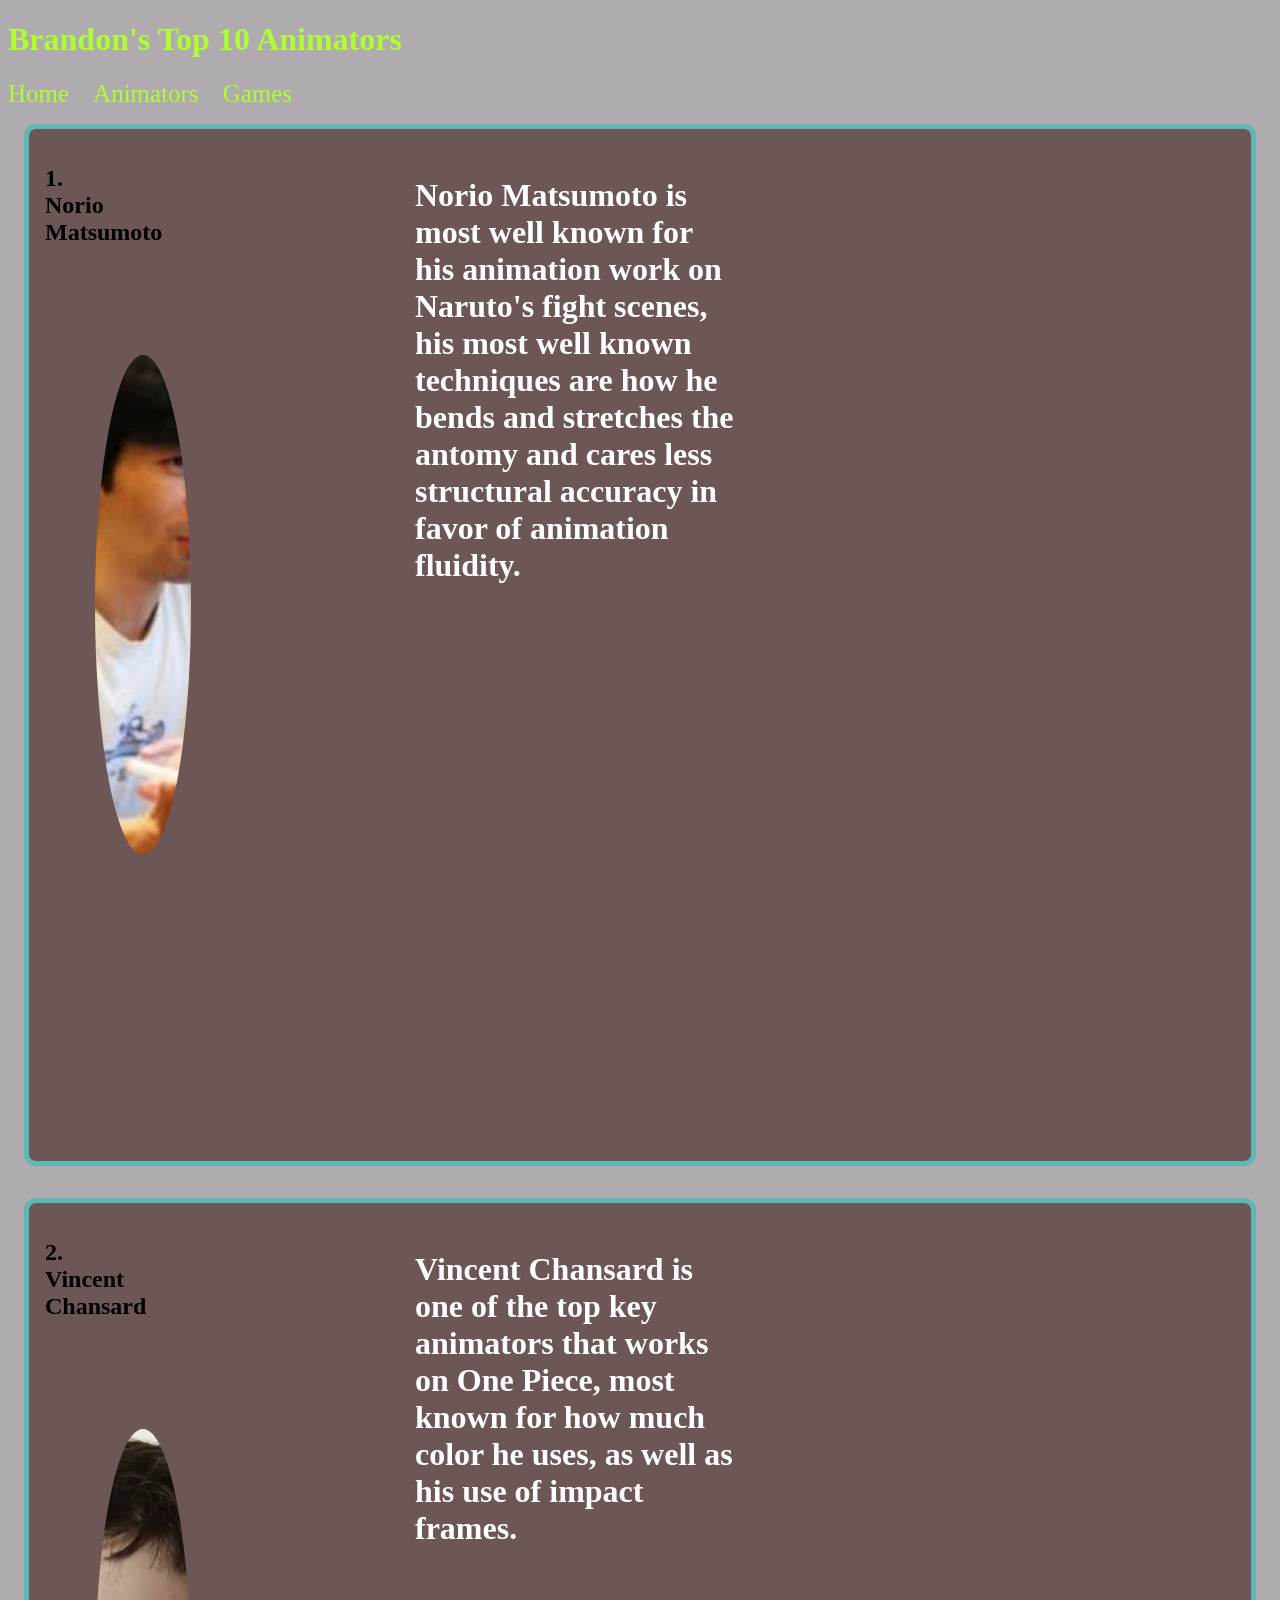
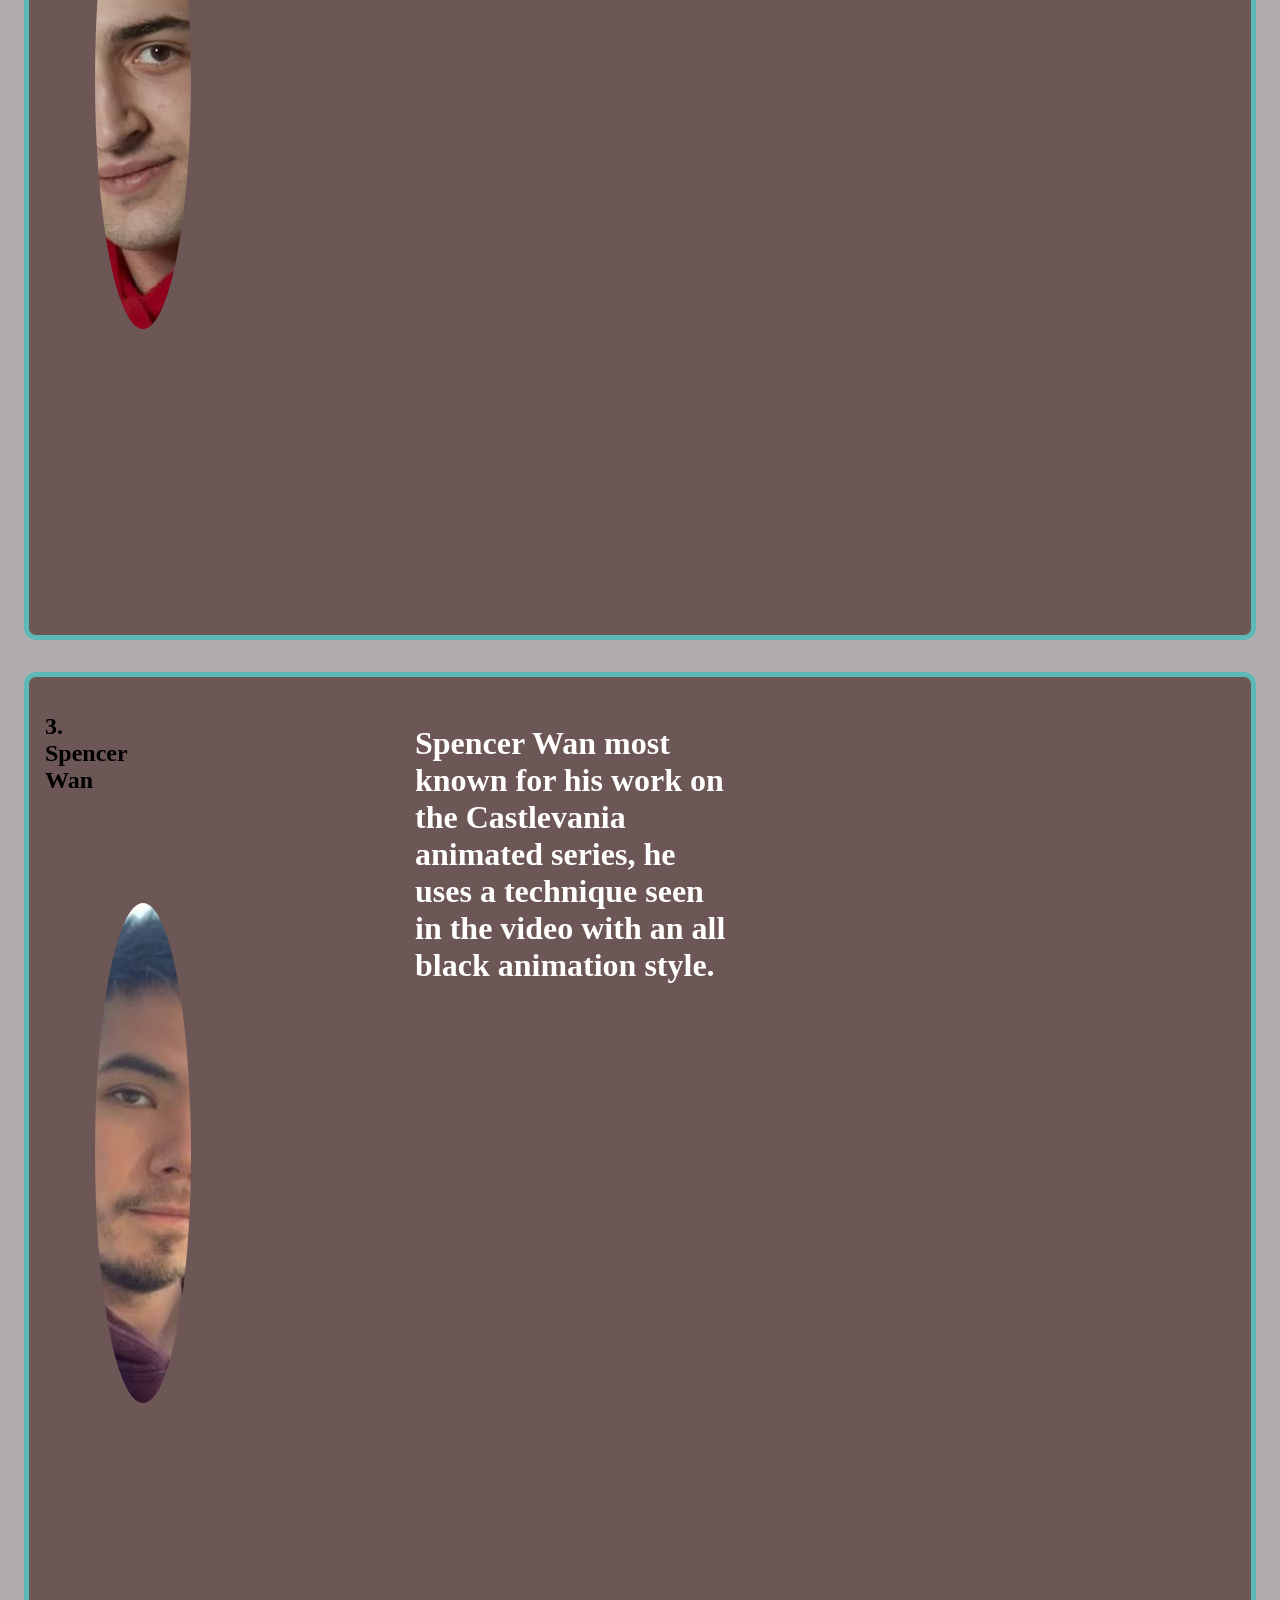
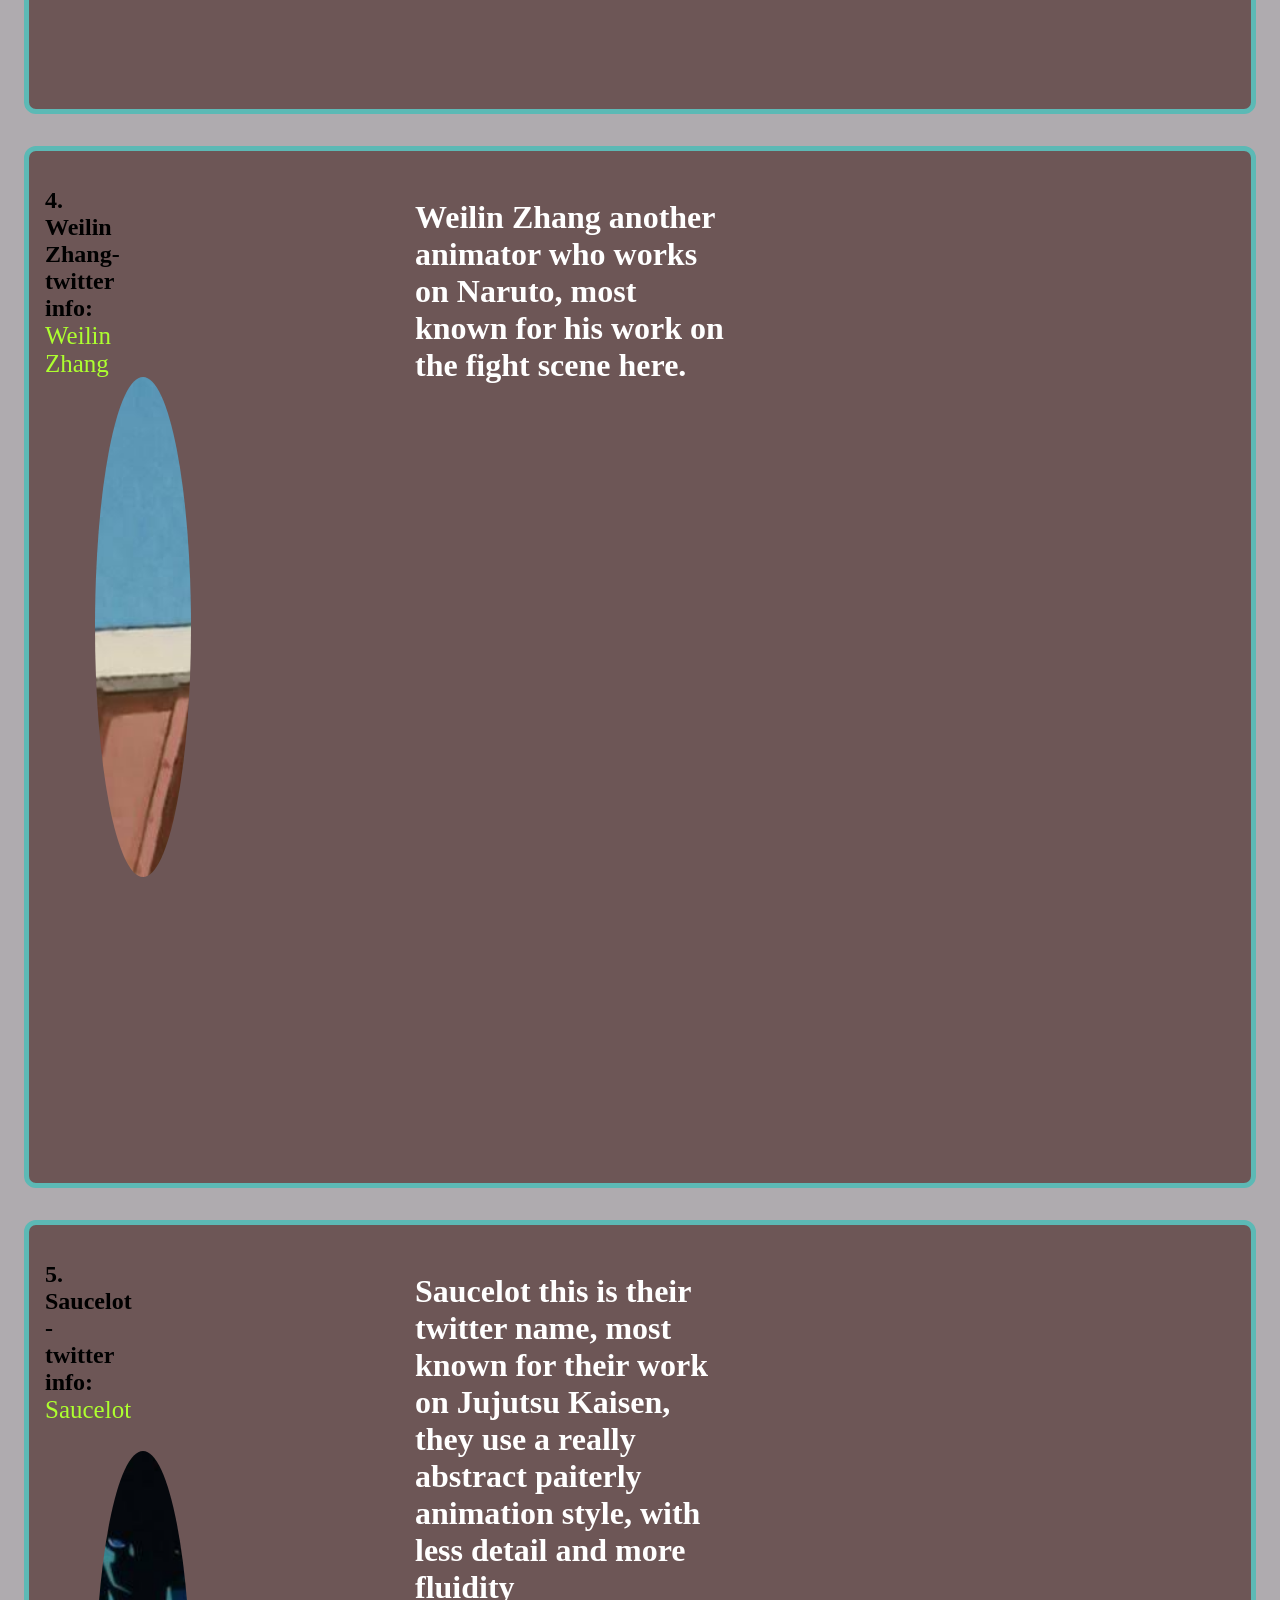
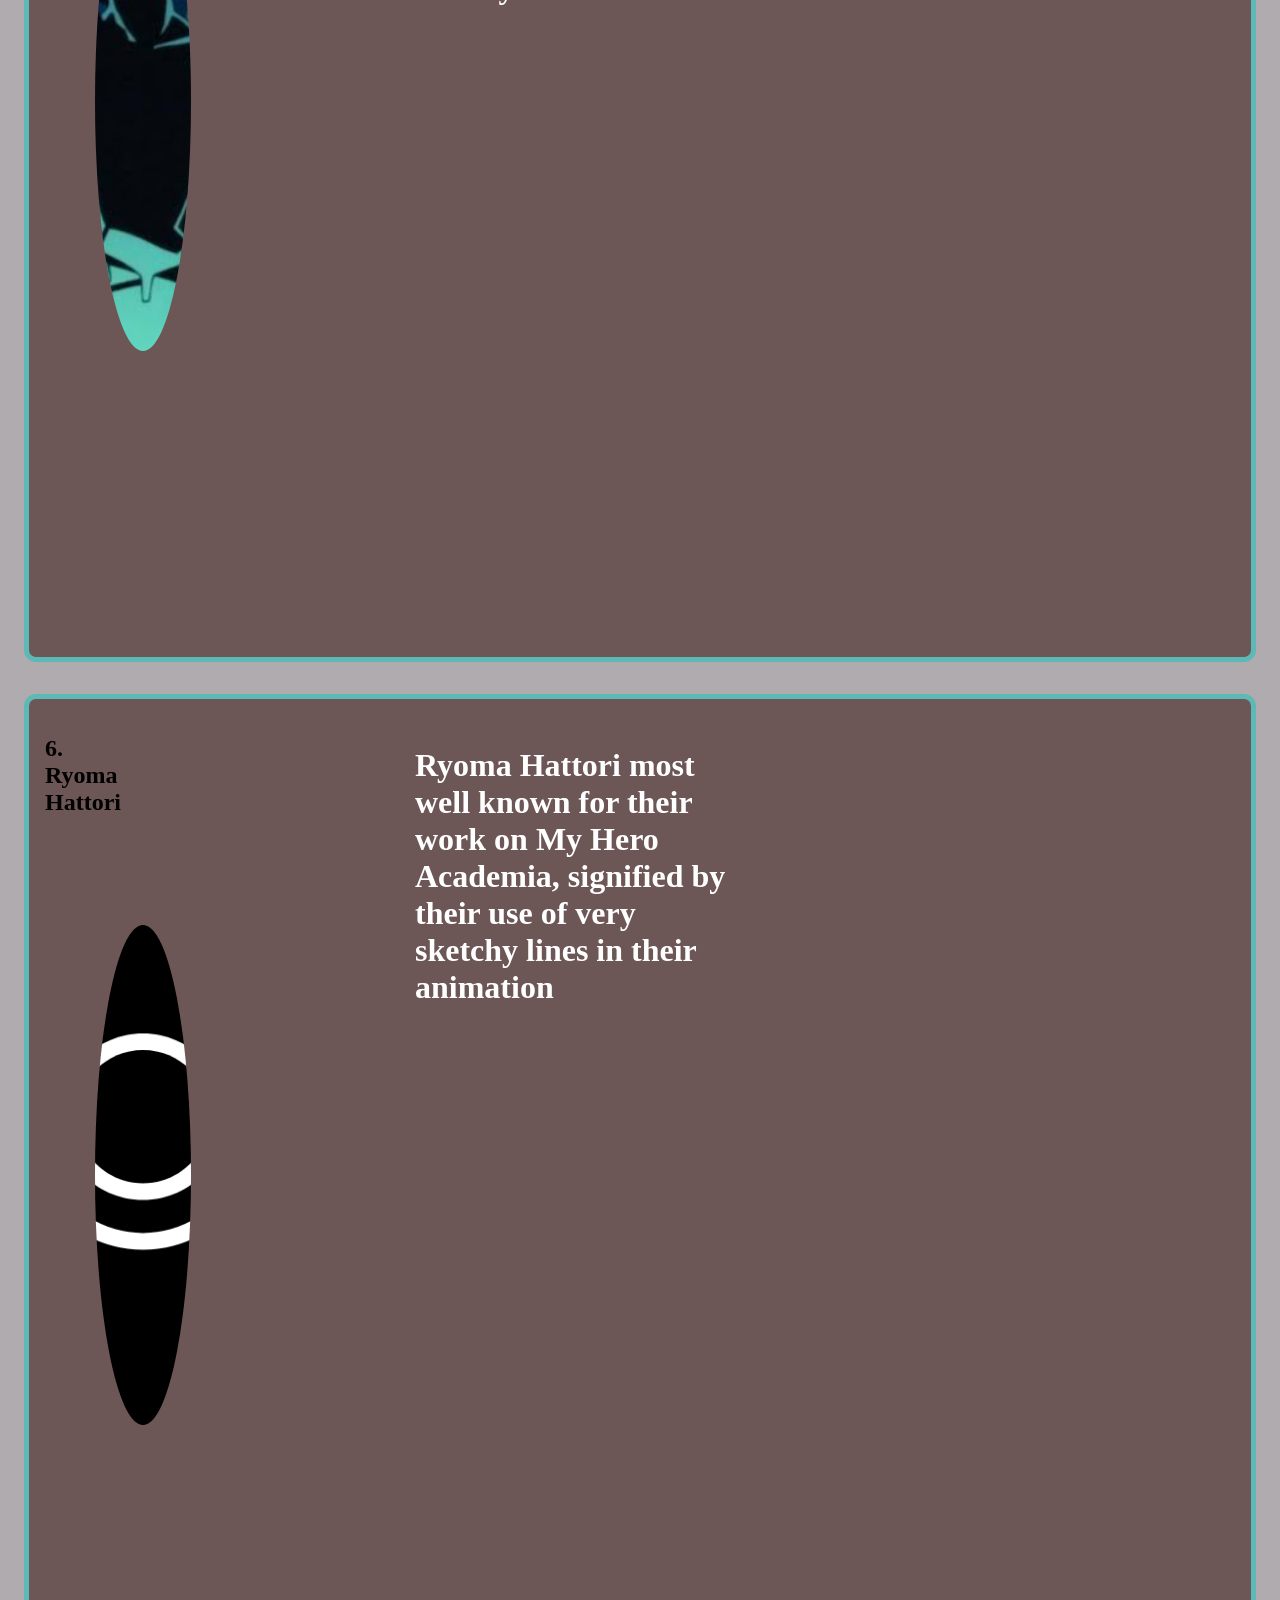
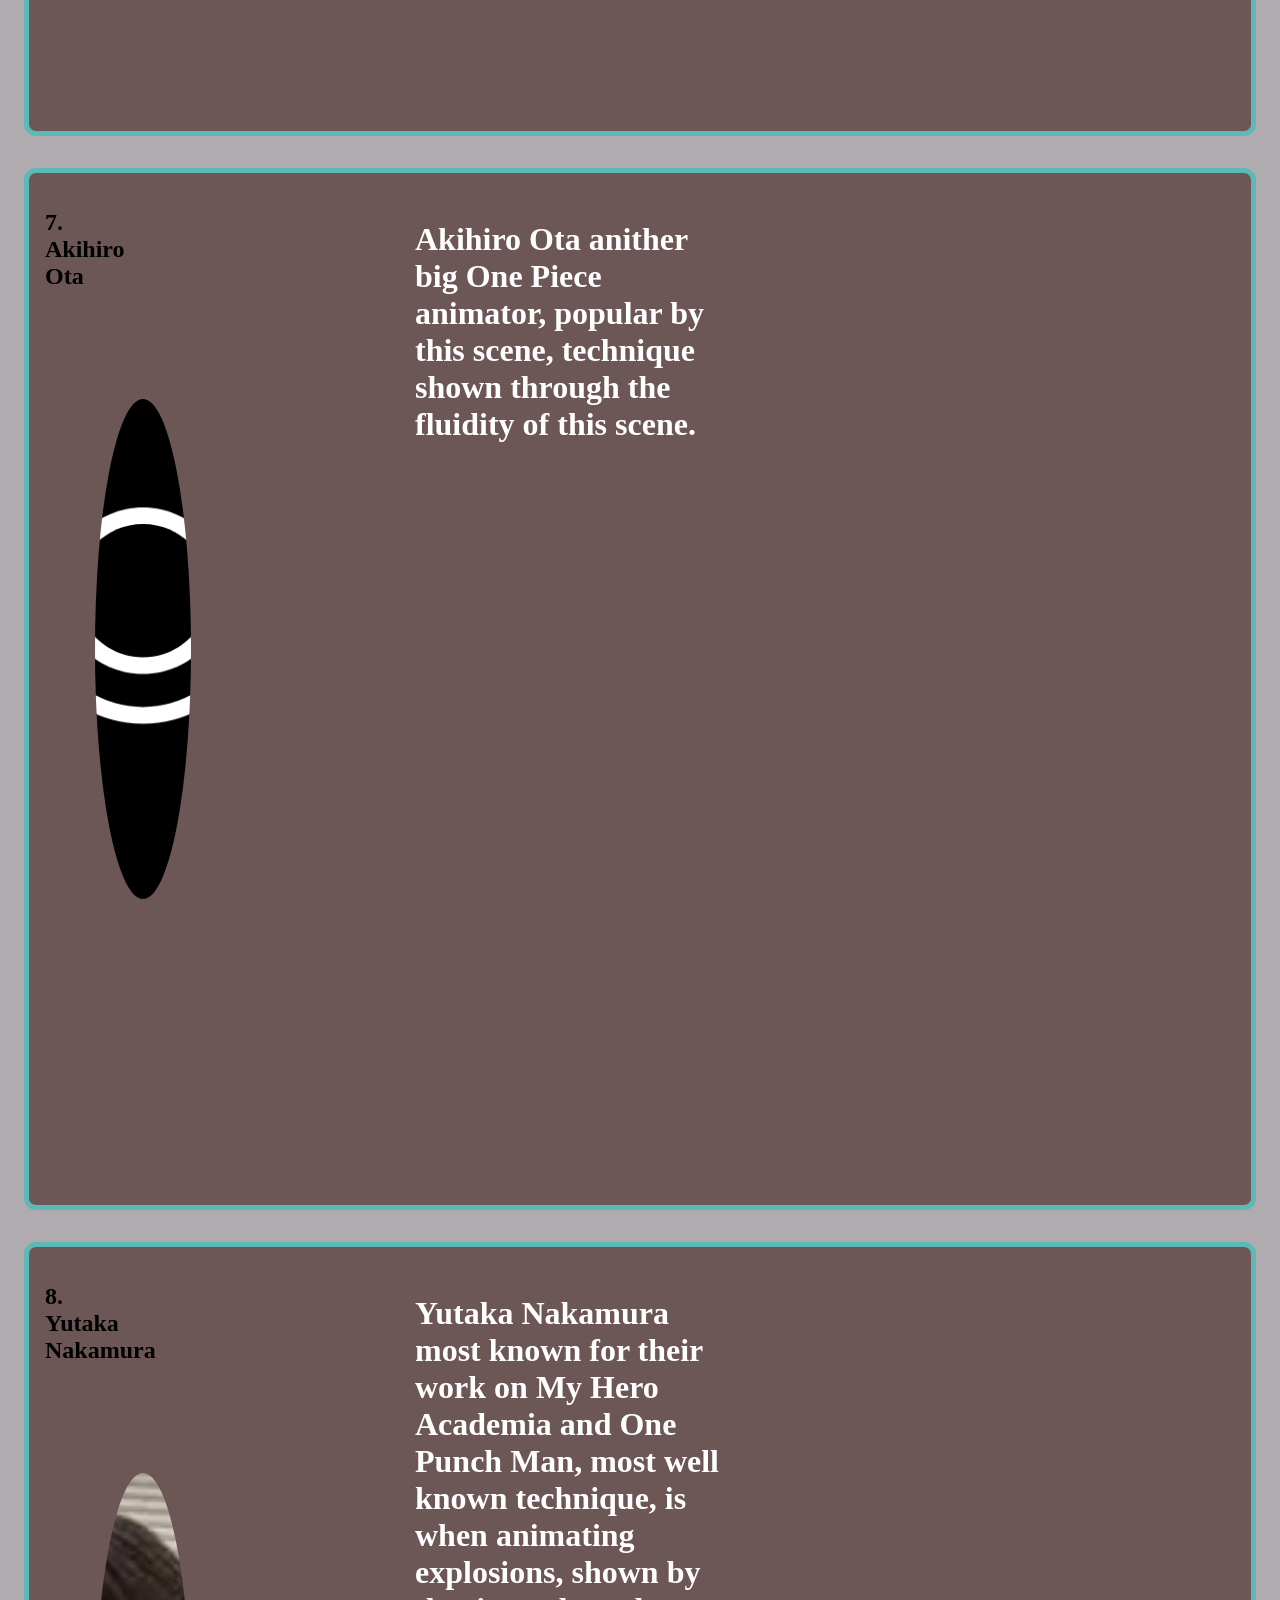
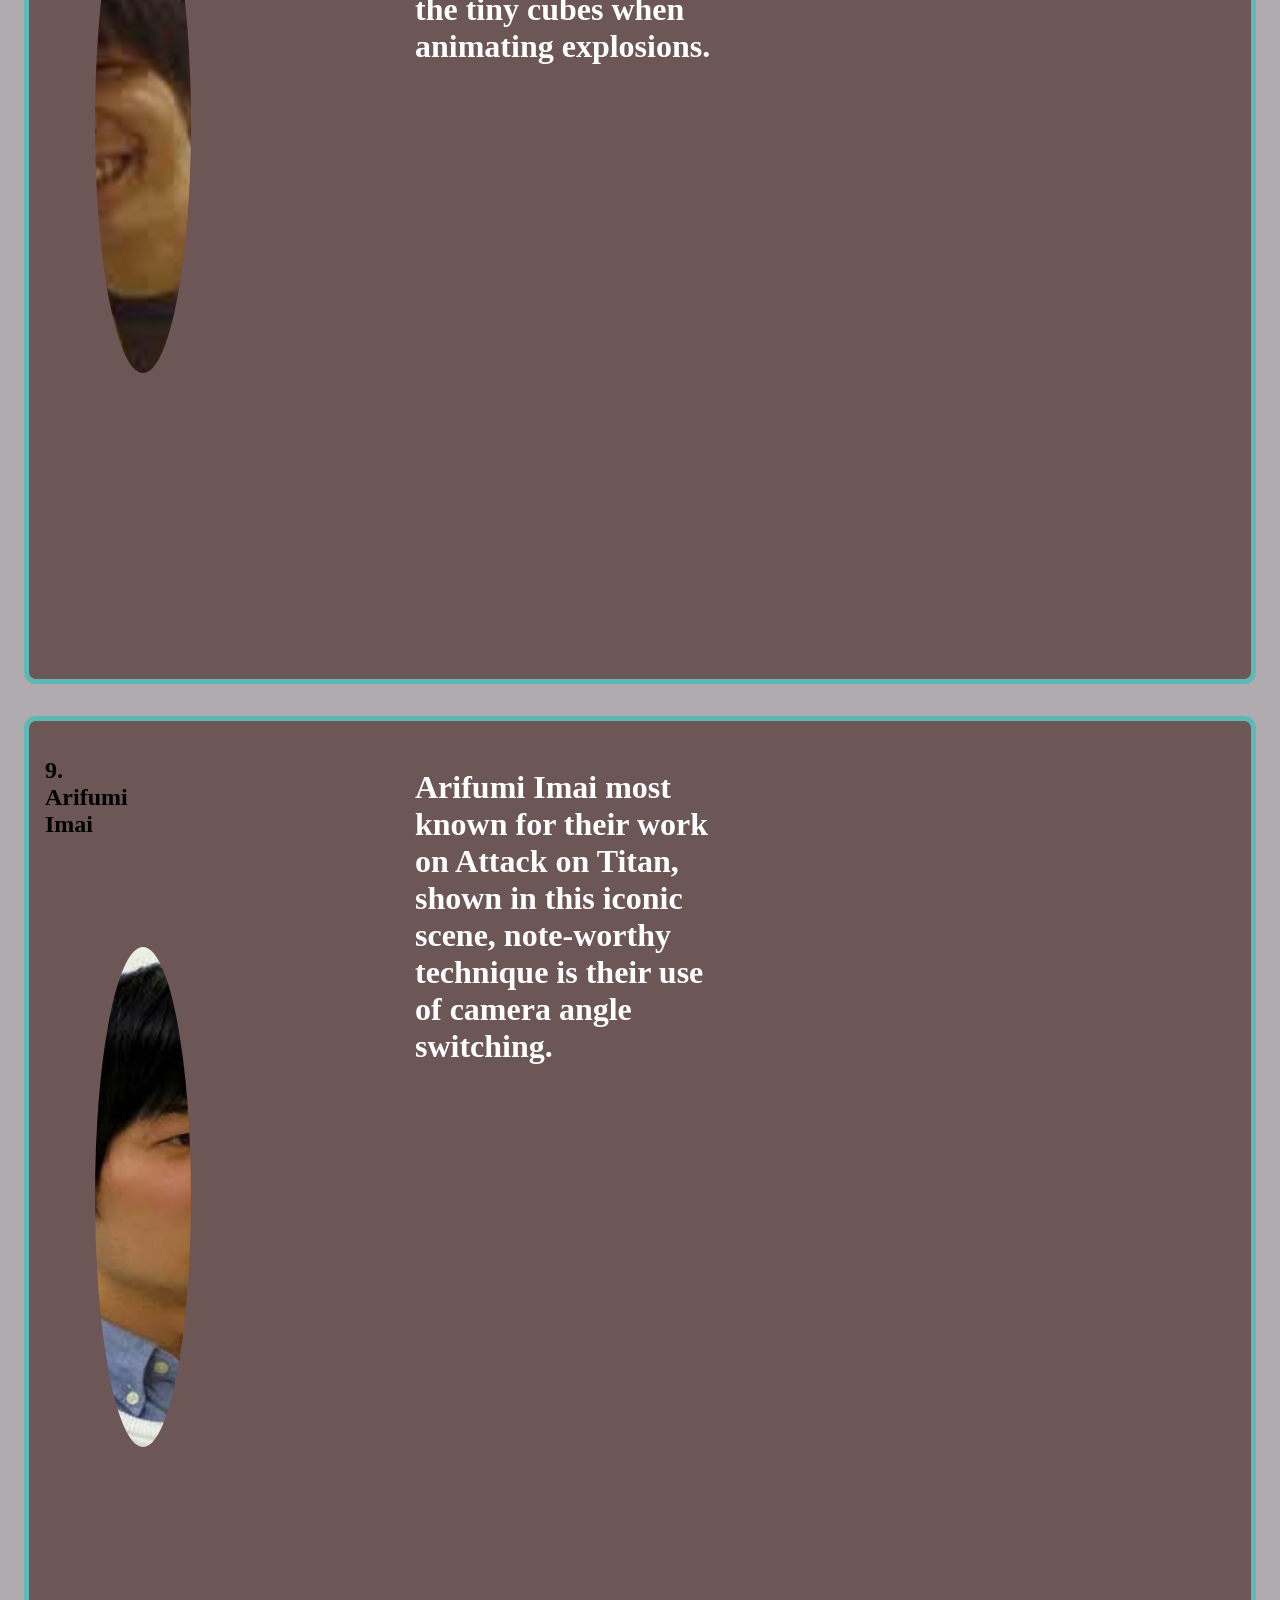
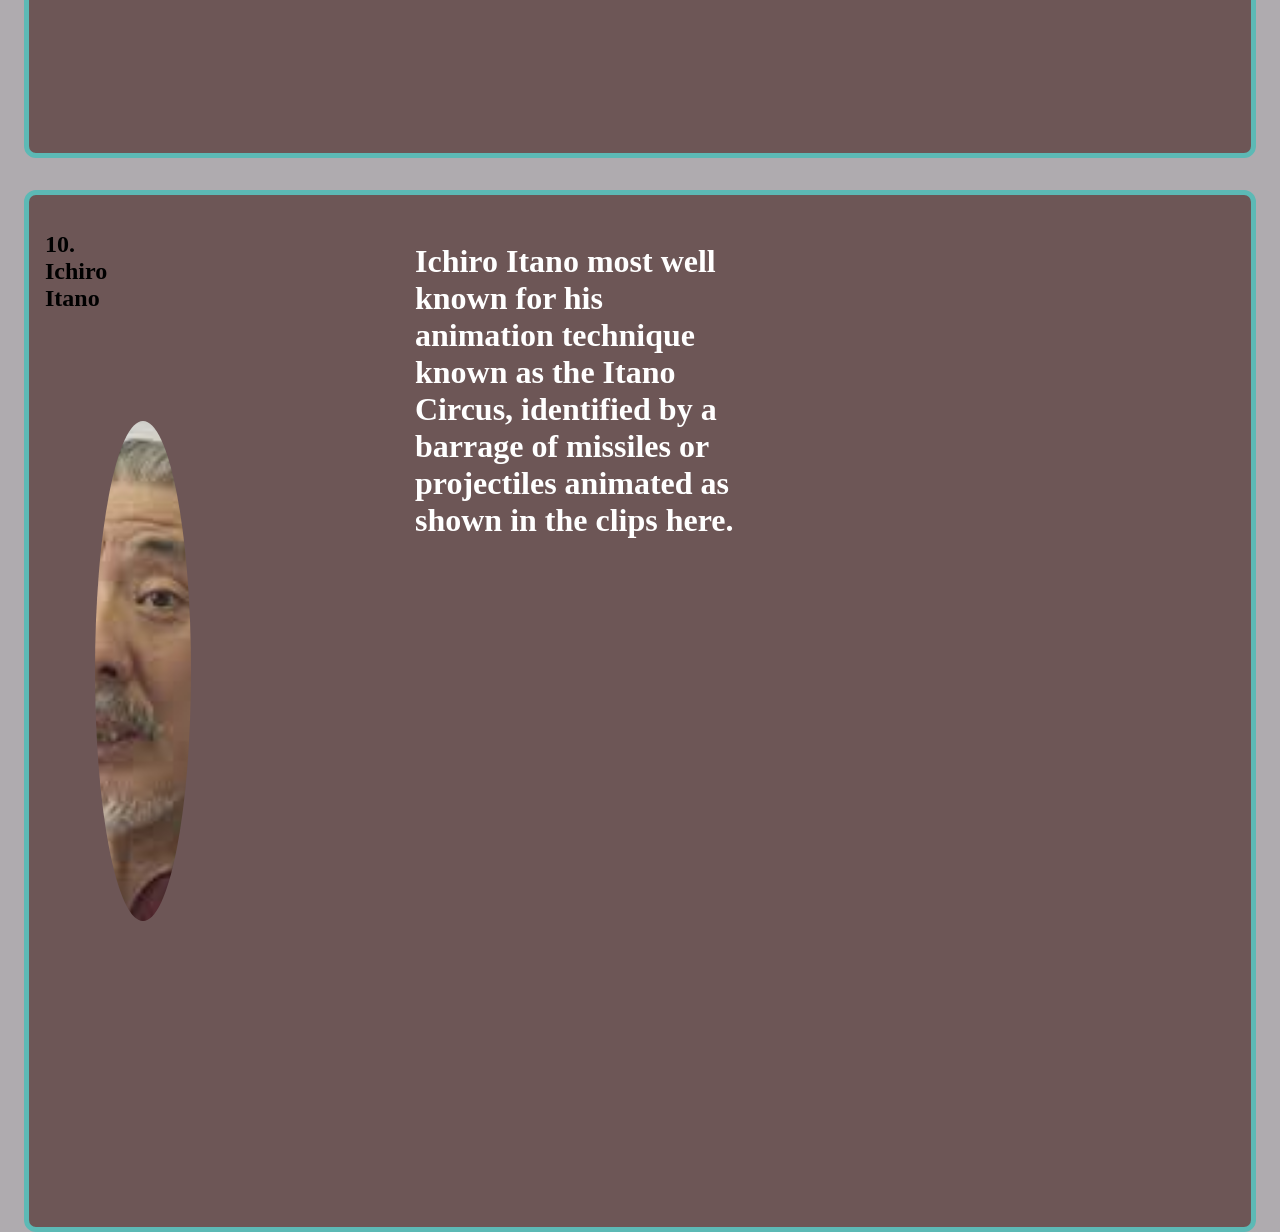
==== commit dba62352: "added names" ====
--- a/pages/animators.html
+++ b/pages/animators.html
@@ -10,7 +10,7 @@
 
 <body>
     <header>
-        <h1 id="header">My Top 10 Animators</h1>
+        <h1 id="header">Brandon's Top 10 Animators</h1>
         <nav>
             <a href="../index.html">Home</a>
             <a href="animators.html">Animators</a>
--- a/styles/styles.css
+++ b/styles/styles.css
@@ -1,5 +1,5 @@
 body {
-    background-color: rgb(230, 226, 226);
+  background-color: rgb(175, 171, 175);
     
 }
 
@@ -66,7 +66,7 @@
 
 #header {
   font-family: fantasy;
-  color:rgb(106, 189, 90)
+  color:greenyellow;
 }
 
 a {
@@ -79,3 +79,24 @@
 
 
 
+#title {
+    font-family: fantasy;
+    color:rgb(106, 189, 90)
+}
+
+
+
+.header-container {
+    display: flex;
+    justify-content: space-between;
+    align-items: center;
+    padding: 10px;
+    background-color: rgb(109, 86, 86);
+    border-bottom: 2px solid #5cb9b5;
+}
+
+
+
+
+
+
